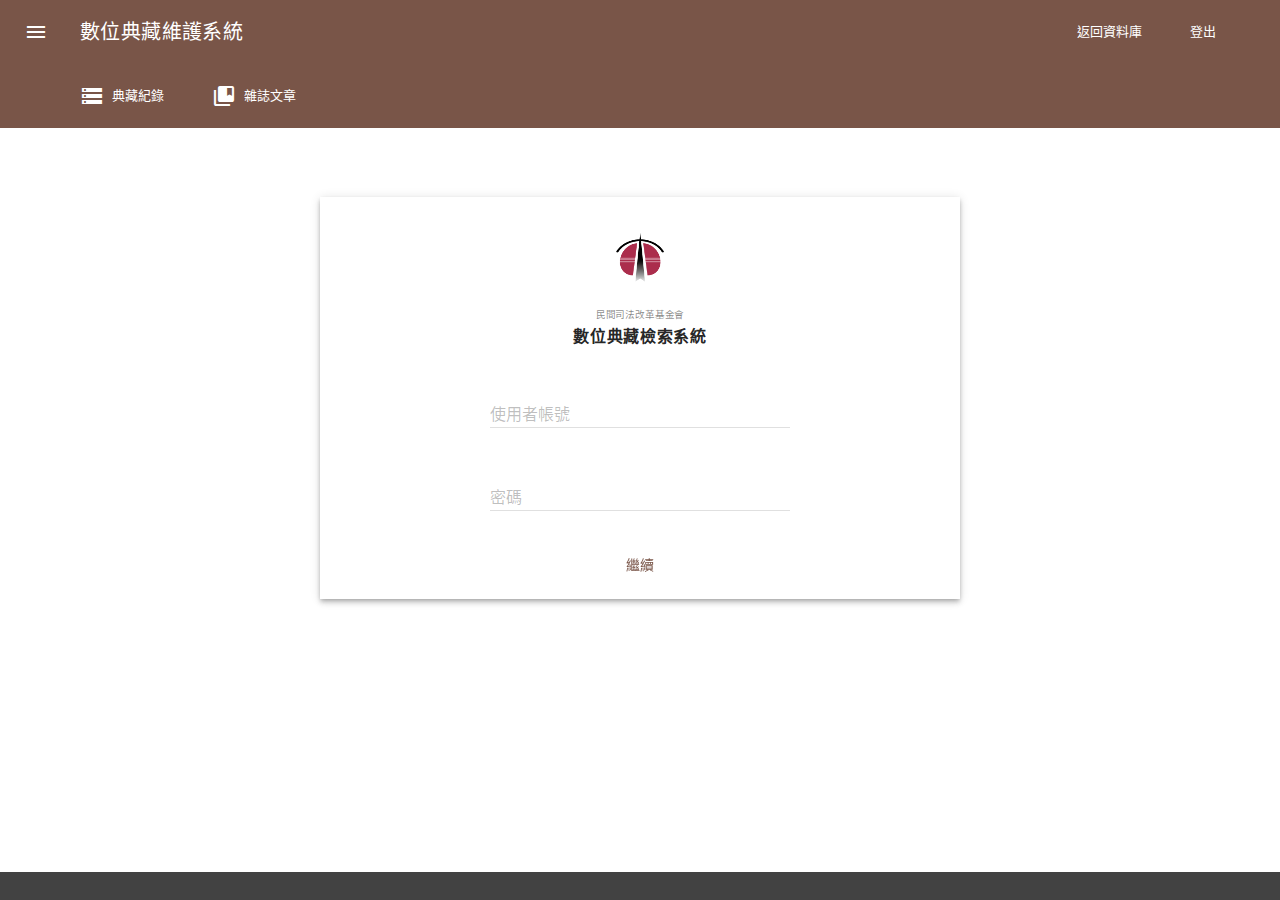
==== admin.html @ 9aaf48cf "Implement admin layout header" ====
<!DOCTYPE html>
<html lang="zh-TW">
<head>
    <meta charset="utf-8">
    <meta http-equiv="X-UA-Compatible" content="IE=edge">
    <meta name="description" content="收錄民間司法改革基金會歷年聲明文件、剪報、會務資訊、以及其他數位內容。">
    <meta name="viewport" content="width=device-width, initial-scale=1">
    <title>數位典藏檢索系統 – 民間司法改革基金會</title>

    <!-- Add to homescreen for Chrome on Android -->
    <meta name="mobile-web-app-capable" content="yes">
    <link rel="icon" sizes="192x192" href="assets/app-icon.png">

    <!-- Add to homescreen for Safari on iOS -->
    <meta name="apple-mobile-web-app-capable" content="yes">
    <meta name="apple-mobile-web-app-status-bar-style" content="black">
    <meta name="apple-mobile-web-app-title" content="JRF 數位典藏">
    <link rel="apple-touch-icon-precomposed" href="assets/app-icon.png">

    <!-- Tile icon for Win8 (144x144 + tile color) -->
    <meta name="msapplication-TileImage" content="assets/app-icon.png">
    <meta name="msapplication-TileColor" content="#795548">

    <link rel="stylesheet" href="assets/material.brown-pink.min.css">
    <link rel="stylesheet" href="https://fonts.googleapis.com/css?family=Roboto:regular,bold,thin,light,medium">
    <link rel="stylesheet" href="https://fonts.googleapis.com/icon?family=Material+Icons">
    <link rel="stylesheet" href="assets/styles.css">

    <link rel="shortcut icon" href="http://www.jrf.org.tw/newjrf/img/jrf.ico">
</head>
<body class="jrf-admin-body">
    <div class="mdl-layout mdl-js-layout mdl-layout--fixed-header jrf-admin-layout">
        <div class="mdl-layout__drawer main-drawer">
            <header class="main-header">
                <img class="avatar" alt="民間司法改革基金會" src="assets/app_icon.png">
                <h6><small>民間司法改革基金會</small><br>數位典藏檢索系統</h6>
            </header>
            <nav class="mdl-navigation main-navigation">
                <div class="mdl-layout-spacer"></div>
            </nav>
        </div>
        <header class="mdl-layout__header mdl-layout__header--waterfall">
            <div class="mdl-layout__header-row">
                <span class="mdl-layout-title">數位典藏維護系統</span>
                <div class="mdl-layout-spacer"></div>
                <nav class="mdl-navigation">
                    <a class="mdl-navigation__link" href="index.html">返回資料庫</a>
                    <a class="mdl-navigation__link" href="login.html">登出</a>
                </nav>
            </div>
            <div class="mdl-layout__header-row jrf-icon-row">
                <nav class="mdl-navigation">
                    <a class="mdl-navigation__link" href="admin.html"><i class="material-icons">storage</i>典藏紀錄</a>
                    <a class="mdl-navigation__link" href="admin.html"><i class="material-icons">collections_bookmark</i>雜誌文章</a>
                </nav>
                <div class="mdl-layout-spacer"></div>
            </div>
        </header>
        <main class="mdl-layout__content">
            <div class="stretch single page-content">
                <div class="jrf-login-item mdl-shadow--4dp">
                    <form action="#" class="mdl-grid">
                        <header class="mdl-cell mdl-cell--12-col main-header">
                            <img class="avatar" alt="民間司法改革基金會" src="assets/app_icon.png">
                            <h6><small>民間司法改革基金會</small><br>數位典藏檢索系統</h6>
                        </header>
                        <div class="mdl-cell mdl-cell--12-col">
                            <div class="mdl-textfield mdl-js-textfield mdl-textfield--floating-label">
                                <input class="mdl-textfield__input" type="text" id="username-field" name="username" />
                                <label class="mdl-textfield__label" for="username-field">使用者帳號</label>
                            </div>
                        </div>
                        <div class="mdl-cell mdl-cell--12-col">
                            <div class="mdl-textfield mdl-js-textfield mdl-textfield--floating-label">
                                <input class="mdl-textfield__input" type="password" id="password-field" name="password" />
                                <label class="mdl-textfield__label" for="password-field">密碼</label>
                            </div>
                        </div>
                        <div class="mdl-cell mdl-cell--12-col">
                            <button class="mdl-button mdl-js-button mdl-button--colored mdl-js-ripple-effect" type="submit">繼續</button>
                        </div>
                    </form>
                </div>
            </div>
            <footer class="mdl-mini-footer">
                <div class="mdl-mini-footer__left-section">
                    <div class="mdl-logo">財團法人民間司法改革基金會</div>
                </div>
            </footer>
        </main>
    </div>
    <script src="assets/material.min.js"></script>
</body>
</html>
---- assets/material.brown-pink.min.css ----
/**
 * material-design-lite - Material Design Components in CSS, JS and HTML
 * @version v1.0.0
 * @license Apache-2
 * @copyright 2015 Google, Inc.
 * @link https://github.com/google/material-design-lite
 */
@charset "UTF-8";html{color:rgba(0,0,0,.87)}::-moz-selection{background:#b3d4fc;text-shadow:none}::selection{background:#b3d4fc;text-shadow:none}hr{display:block;height:1px;border:0;border-top:1px solid #ccc;margin:1em 0;padding:0}audio,canvas,img,svg,video{vertical-align:middle}fieldset{border:0;margin:0;padding:0}textarea{resize:vertical}.browsehappy{margin:.2em 0;background:#ccc;color:#000;padding:.2em 0}.hidden{display:none!important;visibility:hidden}.visuallyhidden{border:0;clip:rect(0 0 0 0);height:1px;margin:-1px;overflow:hidden;padding:0;position:absolute;width:1px}.visuallyhidden.focusable:active,.visuallyhidden.focusable:focus{clip:auto;height:auto;margin:0;overflow:visible;position:static;width:auto}.invisible{visibility:hidden}.clearfix:before,.clearfix:after{content:" ";display:table}.clearfix:after{clear:both}@media print{*,*:before,*:after{background:transparent!important;color:#000!important;box-shadow:none!important;text-shadow:none!important}a,a:visited{text-decoration:underline}a[href]:after{content:" (" attr(href)")"}abbr[title]:after{content:" (" attr(title)")"}a[href^="#"]:after,a[href^="javascript:"]:after{content:""}pre,blockquote{border:1px solid #999;page-break-inside:avoid}thead{display:table-header-group}tr,img{page-break-inside:avoid}img{max-width:100%!important}p,h2,h3{orphans:3;widows:3}h2,h3{page-break-after:avoid}}a,.mdl-accordion,.mdl-button,.mdl-card,.mdl-checkbox,.mdl-dropdown-menu,.mdl-icon-toggle,.mdl-item,.mdl-radio,.mdl-slider,.mdl-switch,.mdl-tabs__tab{-webkit-tap-highlight-color:transparent;-webkit-tap-highlight-color:rgba(255,255,255,0)}html{width:100%;height:100%}body{width:100%;min-height:100%}main{display:block}*[hidden]{display:none!important}html,body{font-family:'Helvetica','Arial',sans-serif;font-size:14px;font-weight:400;line-height:20px}h1,h2,h3,h4,h5,h6,p{padding:0}h1 small,h2 small,h3 small,h4 small,h5 small,h6 small{font-family:'Roboto','Helvetica','Arial',sans-serif;font-weight:400;line-height:1.35;letter-spacing:-.02em;opacity:.54;font-size:.6em}h1{font-size:56px;line-height:1.35;letter-spacing:-.02em;margin:24px 0}h1,h2{font-family:'Roboto','Helvetica','Arial',sans-serif;font-weight:400}h2{font-size:45px;line-height:48px}h2,h3{margin:24px 0}h3{font-size:34px;line-height:40px}h3,h4{font-family:'Roboto','Helvetica','Arial',sans-serif;font-weight:400}h4{font-size:24px;line-height:32px;-moz-osx-font-smoothing:grayscale;margin:24px 0 16px}h5{font-size:20px;font-weight:500;line-height:1;letter-spacing:.02em}h5,h6{font-family:'Roboto','Helvetica','Arial',sans-serif;margin:24px 0 16px}h6{font-size:16px;letter-spacing:.04em}h6,p{font-weight:400;line-height:24px}p{font-size:14px;letter-spacing:0;margin:0 0 16px}a{color:rgb(255,64,129);font-weight:500}blockquote{font-family:'Roboto','Helvetica','Arial',sans-serif;position:relative;font-size:24px;font-weight:300;font-style:italic;line-height:1.35;letter-spacing:.08em}blockquote:before{position:absolute;left:-.5em;content:'“'}blockquote:after{content:'”';margin-left:-.05em}mark{background-color:#f4ff81}dt{font-weight:700}address{font-size:12px;line-height:1;font-style:normal}address,ul,ol{font-weight:400;letter-spacing:0}ul,ol{font-size:14px;line-height:24px}.mdl-typography--display-4,.mdl-typography--display-4-color-contrast{font-family:'Roboto','Helvetica','Arial',sans-serif;font-size:112px;font-weight:300;line-height:1;letter-spacing:-.04em}.mdl-typography--display-4-color-contrast{opacity:.54}.mdl-typography--display-3,.mdl-typography--display-3-color-contrast{font-family:'Roboto','Helvetica','Arial',sans-serif;font-size:56px;font-weight:400;line-height:1.35;letter-spacing:-.02em}.mdl-typography--display-3-color-contrast{opacity:.54}.mdl-typography--display-2,.mdl-typography--display-2-color-contrast{font-family:'Roboto','Helvetica','Arial',sans-serif;font-size:45px;font-weight:400;line-height:48px}.mdl-typography--display-2-color-contrast{opacity:.54}.mdl-typography--display-1,.mdl-typography--display-1-color-contrast{font-family:'Roboto','Helvetica','Arial',sans-serif;font-size:34px;font-weight:400;line-height:40px}.mdl-typography--display-1-color-contrast{opacity:.54}.mdl-typography--headline,.mdl-typography--headline-color-contrast{font-family:'Roboto','Helvetica','Arial',sans-serif;font-size:24px;font-weight:400;line-height:32px;-moz-osx-font-smoothing:grayscale}.mdl-typography--headline-color-contrast{opacity:.87}.mdl-typography--title,.mdl-typography--title-color-contrast{font-family:'Roboto','Helvetica','Arial',sans-serif;font-size:20px;font-weight:500;line-height:1;letter-spacing:.02em}.mdl-typography--title-color-contrast{opacity:.87}.mdl-typography--subhead,.mdl-typography--subhead-color-contrast{font-family:'Roboto','Helvetica','Arial',sans-serif;font-size:16px;font-weight:400;line-height:24px;letter-spacing:.04em}.mdl-typography--subhead-color-contrast{opacity:.87}.mdl-typography--body-2,.mdl-typography--body-2-color-contrast{font-size:14px;font-weight:700;line-height:24px;letter-spacing:0}.mdl-typography--body-2-color-contrast{opacity:.87}.mdl-typography--body-1,.mdl-typography--body-1-color-contrast{font-size:14px;font-weight:400;line-height:24px;letter-spacing:0}.mdl-typography--body-1-color-contrast{opacity:.87}.mdl-typography--body-2-force-preferred-font,.mdl-typography--body-2-force-preferred-font-color-contrast{font-family:'Roboto','Helvetica','Arial',sans-serif;font-size:14px;font-weight:500;line-height:24px;letter-spacing:0}.mdl-typography--body-2-force-preferred-font-color-contrast{opacity:.87}.mdl-typography--body-1-force-preferred-font,.mdl-typography--body-1-force-preferred-font-color-contrast{font-family:'Roboto','Helvetica','Arial',sans-serif;font-size:14px;font-weight:400;line-height:24px;letter-spacing:0}.mdl-typography--body-1-force-preferred-font-color-contrast{opacity:.87}.mdl-typography--caption,.mdl-typography--caption-force-preferred-font{font-size:12px;font-weight:400;line-height:1;letter-spacing:0}.mdl-typography--caption-force-preferred-font{font-family:'Roboto','Helvetica','Arial',sans-serif}.mdl-typography--caption-color-contrast,.mdl-typography--caption-force-preferred-font-color-contrast{font-size:12px;font-weight:400;line-height:1;letter-spacing:0;opacity:.54}.mdl-typography--caption-force-preferred-font-color-contrast,.mdl-typography--menu{font-family:'Roboto','Helvetica','Arial',sans-serif}.mdl-typography--menu{font-size:14px;font-weight:500;line-height:1;letter-spacing:0}.mdl-typography--menu-color-contrast{opacity:.87}.mdl-typography--menu-color-contrast,.mdl-typography--button,.mdl-typography--button-color-contrast{font-family:'Roboto','Helvetica','Arial',sans-serif;font-size:14px;font-weight:500;line-height:1;letter-spacing:0}.mdl-typography--button,.mdl-typography--button-color-contrast{text-transform:uppercase}.mdl-typography--button-color-contrast{opacity:.87}.mdl-typography--text-left{text-align:left}.mdl-typography--text-right{text-align:right}.mdl-typography--text-center{text-align:center}.mdl-typography--text-justify{text-align:justify}.mdl-typography--text-nowrap{white-space:nowrap}.mdl-typography--text-lowercase{text-transform:lowercase}.mdl-typography--text-uppercase{text-transform:uppercase}.mdl-typography--text-capitalize{text-transform:capitalize}.mdl-typography--font-thin{font-weight:200!important}.mdl-typography--font-light{font-weight:300!important}.mdl-typography--font-regular{font-weight:400!important}.mdl-typography--font-medium{font-weight:500!important}.mdl-typography--font-bold{font-weight:700!important}.mdl-typography--font-black{font-weight:900!important}.mdl-color-text--red{color:#f44336 !important}.mdl-color--red{background-color:#f44336 !important}.mdl-color-text--red-50{color:#ffebee !important}.mdl-color--red-50{background-color:#ffebee !important}.mdl-color-text--red-100{color:#ffcdd2 !important}.mdl-color--red-100{background-color:#ffcdd2 !important}.mdl-color-text--red-200{color:#ef9a9a !important}.mdl-color--red-200{background-color:#ef9a9a !important}.mdl-color-text--red-300{color:#e57373 !important}.mdl-color--red-300{background-color:#e57373 !important}.mdl-color-text--red-400{color:#ef5350 !important}.mdl-color--red-400{background-color:#ef5350 !important}.mdl-color-text--red-500{color:#f44336 !important}.mdl-color--red-500{background-color:#f44336 !important}.mdl-color-text--red-600{color:#e53935 !important}.mdl-color--red-600{background-color:#e53935 !important}.mdl-color-text--red-700{color:#d32f2f !important}.mdl-color--red-700{background-color:#d32f2f !important}.mdl-color-text--red-800{color:#c62828 !important}.mdl-color--red-800{background-color:#c62828 !important}.mdl-color-text--red-900{color:#b71c1c !important}.mdl-color--red-900{background-color:#b71c1c !important}.mdl-color-text--red-A100{color:#ff8a80 !important}.mdl-color--red-A100{background-color:#ff8a80 !important}.mdl-color-text--red-A200{color:#ff5252 !important}.mdl-color--red-A200{background-color:#ff5252 !important}.mdl-color-text--red-A400{color:#ff1744 !important}.mdl-color--red-A400{background-color:#ff1744 !important}.mdl-color-text--red-A700{color:#d50000 !important}.mdl-color--red-A700{background-color:#d50000 !important}.mdl-color-text--pink{color:#e91e63 !important}.mdl-color--pink{background-color:#e91e63 !important}.mdl-color-text--pink-50{color:#fce4ec !important}.mdl-color--pink-50{background-color:#fce4ec !important}.mdl-color-text--pink-100{color:#f8bbd0 !important}.mdl-color--pink-100{background-color:#f8bbd0 !important}.mdl-color-text--pink-200{color:#f48fb1 !important}.mdl-color--pink-200{background-color:#f48fb1 !important}.mdl-color-text--pink-300{color:#f06292 !important}.mdl-color--pink-300{background-color:#f06292 !important}.mdl-color-text--pink-400{color:#ec407a !important}.mdl-color--pink-400{background-color:#ec407a !important}.mdl-color-text--pink-500{color:#e91e63 !important}.mdl-color--pink-500{background-color:#e91e63 !important}.mdl-color-text--pink-600{color:#d81b60 !important}.mdl-color--pink-600{background-color:#d81b60 !important}.mdl-color-text--pink-700{color:#c2185b !important}.mdl-color--pink-700{background-color:#c2185b !important}.mdl-color-text--pink-800{color:#ad1457 !important}.mdl-color--pink-800{background-color:#ad1457 !important}.mdl-color-text--pink-900{color:#880e4f !important}.mdl-color--pink-900{background-color:#880e4f !important}.mdl-color-text--pink-A100{color:#ff80ab !important}.mdl-color--pink-A100{background-color:#ff80ab !important}.mdl-color-text--pink-A200{color:#ff4081 !important}.mdl-color--pink-A200{background-color:#ff4081 !important}.mdl-color-text--pink-A400{color:#f50057 !important}.mdl-color--pink-A400{background-color:#f50057 !important}.mdl-color-text--pink-A700{color:#c51162 !important}.mdl-color--pink-A700{background-color:#c51162 !important}.mdl-color-text--purple{color:#9c27b0 !important}.mdl-color--purple{background-color:#9c27b0 !important}.mdl-color-text--purple-50{color:#f3e5f5 !important}.mdl-color--purple-50{background-color:#f3e5f5 !important}.mdl-color-text--purple-100{color:#e1bee7 !important}.mdl-color--purple-100{background-color:#e1bee7 !important}.mdl-color-text--purple-200{color:#ce93d8 !important}.mdl-color--purple-200{background-color:#ce93d8 !important}.mdl-color-text--purple-300{color:#ba68c8 !important}.mdl-color--purple-300{background-color:#ba68c8 !important}.mdl-color-text--purple-400{color:#ab47bc !important}.mdl-color--purple-400{background-color:#ab47bc !important}.mdl-color-text--purple-500{color:#9c27b0 !important}.mdl-color--purple-500{background-color:#9c27b0 !important}.mdl-color-text--purple-600{color:#8e24aa !important}.mdl-color--purple-600{background-color:#8e24aa !important}.mdl-color-text--purple-700{color:#7b1fa2 !important}.mdl-color--purple-700{background-color:#7b1fa2 !important}.mdl-color-text--purple-800{color:#6a1b9a !important}.mdl-color--purple-800{background-color:#6a1b9a !important}.mdl-color-text--purple-900{color:#4a148c !important}.mdl-color--purple-900{background-color:#4a148c !important}.mdl-color-text--purple-A100{color:#ea80fc !important}.mdl-color--purple-A100{background-color:#ea80fc !important}.mdl-color-text--purple-A200{color:#e040fb !important}.mdl-color--purple-A200{background-color:#e040fb !important}.mdl-color-text--purple-A400{color:#d500f9 !important}.mdl-color--purple-A400{background-color:#d500f9 !important}.mdl-color-text--purple-A700{color:#a0f !important}.mdl-color--purple-A700{background-color:#a0f !important}.mdl-color-text--deep-purple{color:#673ab7 !important}.mdl-color--deep-purple{background-color:#673ab7 !important}.mdl-color-text--deep-purple-50{color:#ede7f6 !important}.mdl-color--deep-purple-50{background-color:#ede7f6 !important}.mdl-color-text--deep-purple-100{color:#d1c4e9 !important}.mdl-color--deep-purple-100{background-color:#d1c4e9 !important}.mdl-color-text--deep-purple-200{color:#b39ddb !important}.mdl-color--deep-purple-200{background-color:#b39ddb !important}.mdl-color-text--deep-purple-300{color:#9575cd !important}.mdl-color--deep-purple-300{background-color:#9575cd !important}.mdl-color-text--deep-purple-400{color:#7e57c2 !important}.mdl-color--deep-purple-400{background-color:#7e57c2 !important}.mdl-color-text--deep-purple-500{color:#673ab7 !important}.mdl-color--deep-purple-500{background-color:#673ab7 !important}.mdl-color-text--deep-purple-600{color:#5e35b1 !important}.mdl-color--deep-purple-600{background-color:#5e35b1 !important}.mdl-color-text--deep-purple-700{color:#512da8 !important}.mdl-color--deep-purple-700{background-color:#512da8 !important}.mdl-color-text--deep-purple-800{color:#4527a0 !important}.mdl-color--deep-purple-800{background-color:#4527a0 !important}.mdl-color-text--deep-purple-900{color:#311b92 !important}.mdl-color--deep-purple-900{background-color:#311b92 !important}.mdl-color-text--deep-purple-A100{color:#b388ff !important}.mdl-color--deep-purple-A100{background-color:#b388ff !important}.mdl-color-text--deep-purple-A200{color:#7c4dff !important}.mdl-color--deep-purple-A200{background-color:#7c4dff !important}.mdl-color-text--deep-purple-A400{color:#651fff !important}.mdl-color--deep-purple-A400{background-color:#651fff !important}.mdl-color-text--deep-purple-A700{color:#6200ea !important}.mdl-color--deep-purple-A700{background-color:#6200ea !important}.mdl-color-text--indigo{color:#3f51b5 !important}.mdl-color--indigo{background-color:#3f51b5 !important}.mdl-color-text--indigo-50{color:#e8eaf6 !important}.mdl-color--indigo-50{background-color:#e8eaf6 !important}.mdl-color-text--indigo-100{color:#c5cae9 !important}.mdl-color--indigo-100{background-color:#c5cae9 !important}.mdl-color-text--indigo-200{color:#9fa8da !important}.mdl-color--indigo-200{background-color:#9fa8da !important}.mdl-color-text--indigo-300{color:#7986cb !important}.mdl-color--indigo-300{background-color:#7986cb !important}.mdl-color-text--indigo-400{color:#5c6bc0 !important}.mdl-color--indigo-400{background-color:#5c6bc0 !important}.mdl-color-text--indigo-500{color:#3f51b5 !important}.mdl-color--indigo-500{background-color:#3f51b5 !important}.mdl-color-text--indigo-600{color:#3949ab !important}.mdl-color--indigo-600{background-color:#3949ab !important}.mdl-color-text--indigo-700{color:#303f9f !important}.mdl-color--indigo-700{background-color:#303f9f !important}.mdl-color-text--indigo-800{color:#283593 !important}.mdl-color--indigo-800{background-color:#283593 !important}.mdl-color-text--indigo-900{color:#1a237e !important}.mdl-color--indigo-900{background-color:#1a237e !important}.mdl-color-text--indigo-A100{color:#8c9eff !important}.mdl-color--indigo-A100{background-color:#8c9eff !important}.mdl-color-text--indigo-A200{color:#536dfe !important}.mdl-color--indigo-A200{background-color:#536dfe !important}.mdl-color-text--indigo-A400{color:#3d5afe !important}.mdl-color--indigo-A400{background-color:#3d5afe !important}.mdl-color-text--indigo-A700{color:#304ffe !important}.mdl-color--indigo-A700{background-color:#304ffe !important}.mdl-color-text--blue{color:#2196f3 !important}.mdl-color--blue{background-color:#2196f3 !important}.mdl-color-text--blue-50{color:#e3f2fd !important}.mdl-color--blue-50{background-color:#e3f2fd !important}.mdl-color-text--blue-100{color:#bbdefb !important}.mdl-color--blue-100{background-color:#bbdefb !important}.mdl-color-text--blue-200{color:#90caf9 !important}.mdl-color--blue-200{background-color:#90caf9 !important}.mdl-color-text--blue-300{color:#64b5f6 !important}.mdl-color--blue-300{background-color:#64b5f6 !important}.mdl-color-text--blue-400{color:#42a5f5 !important}.mdl-color--blue-400{background-color:#42a5f5 !important}.mdl-color-text--blue-500{color:#2196f3 !important}.mdl-color--blue-500{background-color:#2196f3 !important}.mdl-color-text--blue-600{color:#1e88e5 !important}.mdl-color--blue-600{background-color:#1e88e5 !important}.mdl-color-text--blue-700{color:#1976d2 !important}.mdl-color--blue-700{background-color:#1976d2 !important}.mdl-color-text--blue-800{color:#1565c0 !important}.mdl-color--blue-800{background-color:#1565c0 !important}.mdl-color-text--blue-900{color:#0d47a1 !important}.mdl-color--blue-900{background-color:#0d47a1 !important}.mdl-color-text--blue-A100{color:#82b1ff !important}.mdl-color--blue-A100{background-color:#82b1ff !important}.mdl-color-text--blue-A200{color:#448aff !important}.mdl-color--blue-A200{background-color:#448aff !important}.mdl-color-text--blue-A400{color:#2979ff !important}.mdl-color--blue-A400{background-color:#2979ff !important}.mdl-color-text--blue-A700{color:#2962ff !important}.mdl-color--blue-A700{background-color:#2962ff !important}.mdl-color-text--light-blue{color:#03a9f4 !important}.mdl-color--light-blue{background-color:#03a9f4 !important}.mdl-color-text--light-blue-50{color:#e1f5fe !important}.mdl-color--light-blue-50{background-color:#e1f5fe !important}.mdl-color-text--light-blue-100{color:#b3e5fc !important}.mdl-color--light-blue-100{background-color:#b3e5fc !important}.mdl-color-text--light-blue-200{color:#81d4fa !important}.mdl-color--light-blue-200{background-color:#81d4fa !important}.mdl-color-text--light-blue-300{color:#4fc3f7 !important}.mdl-color--light-blue-300{background-color:#4fc3f7 !important}.mdl-color-text--light-blue-400{color:#29b6f6 !important}.mdl-color--light-blue-400{background-color:#29b6f6 !important}.mdl-color-text--light-blue-500{color:#03a9f4 !important}.mdl-color--light-blue-500{background-color:#03a9f4 !important}.mdl-color-text--light-blue-600{color:#039be5 !important}.mdl-color--light-blue-600{background-color:#039be5 !important}.mdl-color-text--light-blue-700{color:#0288d1 !important}.mdl-color--light-blue-700{background-color:#0288d1 !important}.mdl-color-text--light-blue-800{color:#0277bd !important}.mdl-color--light-blue-800{background-color:#0277bd !important}.mdl-color-text--light-blue-900{color:#01579b !important}.mdl-color--light-blue-900{background-color:#01579b !important}.mdl-color-text--light-blue-A100{color:#80d8ff !important}.mdl-color--light-blue-A100{background-color:#80d8ff !important}.mdl-color-text--light-blue-A200{color:#40c4ff !important}.mdl-color--light-blue-A200{background-color:#40c4ff !important}.mdl-color-text--light-blue-A400{color:#00b0ff !important}.mdl-color--light-blue-A400{background-color:#00b0ff !important}.mdl-color-text--light-blue-A700{color:#0091ea !important}.mdl-color--light-blue-A700{background-color:#0091ea !important}.mdl-color-text--cyan{color:#00bcd4 !important}.mdl-color--cyan{background-color:#00bcd4 !important}.mdl-color-text--cyan-50{color:#e0f7fa !important}.mdl-color--cyan-50{background-color:#e0f7fa !important}.mdl-color-text--cyan-100{color:#b2ebf2 !important}.mdl-color--cyan-100{background-color:#b2ebf2 !important}.mdl-color-text--cyan-200{color:#80deea !important}.mdl-color--cyan-200{background-color:#80deea !important}.mdl-color-text--cyan-300{color:#4dd0e1 !important}.mdl-color--cyan-300{background-color:#4dd0e1 !important}.mdl-color-text--cyan-400{color:#26c6da !important}.mdl-color--cyan-400{background-color:#26c6da !important}.mdl-color-text--cyan-500{color:#00bcd4 !important}.mdl-color--cyan-500{background-color:#00bcd4 !important}.mdl-color-text--cyan-600{color:#00acc1 !important}.mdl-color--cyan-600{background-color:#00acc1 !important}.mdl-color-text--cyan-700{color:#0097a7 !important}.mdl-color--cyan-700{background-color:#0097a7 !important}.mdl-color-text--cyan-800{color:#00838f !important}.mdl-color--cyan-800{background-color:#00838f !important}.mdl-color-text--cyan-900{color:#006064 !important}.mdl-color--cyan-900{background-color:#006064 !important}.mdl-color-text--cyan-A100{color:#84ffff !important}.mdl-color--cyan-A100{background-color:#84ffff !important}.mdl-color-text--cyan-A200{color:#18ffff !important}.mdl-color--cyan-A200{background-color:#18ffff !important}.mdl-color-text--cyan-A400{color:#00e5ff !important}.mdl-color--cyan-A400{background-color:#00e5ff !important}.mdl-color-text--cyan-A700{color:#00b8d4 !important}.mdl-color--cyan-A700{background-color:#00b8d4 !important}.mdl-color-text--teal{color:#009688 !important}.mdl-color--teal{background-color:#009688 !important}.mdl-color-text--teal-50{color:#e0f2f1 !important}.mdl-color--teal-50{background-color:#e0f2f1 !important}.mdl-color-text--teal-100{color:#b2dfdb !important}.mdl-color--teal-100{background-color:#b2dfdb !important}.mdl-color-text--teal-200{color:#80cbc4 !important}.mdl-color--teal-200{background-color:#80cbc4 !important}.mdl-color-text--teal-300{color:#4db6ac !important}.mdl-color--teal-300{background-color:#4db6ac !important}.mdl-color-text--teal-400{color:#26a69a !important}.mdl-color--teal-400{background-color:#26a69a !important}.mdl-color-text--teal-500{color:#009688 !important}.mdl-color--teal-500{background-color:#009688 !important}.mdl-color-text--teal-600{color:#00897b !important}.mdl-color--teal-600{background-color:#00897b !important}.mdl-color-text--teal-700{color:#00796b !important}.mdl-color--teal-700{background-color:#00796b !important}.mdl-color-text--teal-800{color:#00695c !important}.mdl-color--teal-800{background-color:#00695c !important}.mdl-color-text--teal-900{color:#004d40 !important}.mdl-color--teal-900{background-color:#004d40 !important}.mdl-color-text--teal-A100{color:#a7ffeb !important}.mdl-color--teal-A100{background-color:#a7ffeb !important}.mdl-color-text--teal-A200{color:#64ffda !important}.mdl-color--teal-A200{background-color:#64ffda !important}.mdl-color-text--teal-A400{color:#1de9b6 !important}.mdl-color--teal-A400{background-color:#1de9b6 !important}.mdl-color-text--teal-A700{color:#00bfa5 !important}.mdl-color--teal-A700{background-color:#00bfa5 !important}.mdl-color-text--green{color:#4caf50 !important}.mdl-color--green{background-color:#4caf50 !important}.mdl-color-text--green-50{color:#e8f5e9 !important}.mdl-color--green-50{background-color:#e8f5e9 !important}.mdl-color-text--green-100{color:#c8e6c9 !important}.mdl-color--green-100{background-color:#c8e6c9 !important}.mdl-color-text--green-200{color:#a5d6a7 !important}.mdl-color--green-200{background-color:#a5d6a7 !important}.mdl-color-text--green-300{color:#81c784 !important}.mdl-color--green-300{background-color:#81c784 !important}.mdl-color-text--green-400{color:#66bb6a !important}.mdl-color--green-400{background-color:#66bb6a !important}.mdl-color-text--green-500{color:#4caf50 !important}.mdl-color--green-500{background-color:#4caf50 !important}.mdl-color-text--green-600{color:#43a047 !important}.mdl-color--green-600{background-color:#43a047 !important}.mdl-color-text--green-700{color:#388e3c !important}.mdl-color--green-700{background-color:#388e3c !important}.mdl-color-text--green-800{color:#2e7d32 !important}.mdl-color--green-800{background-color:#2e7d32 !important}.mdl-color-text--green-900{color:#1b5e20 !important}.mdl-color--green-900{background-color:#1b5e20 !important}.mdl-color-text--green-A100{color:#b9f6ca !important}.mdl-color--green-A100{background-color:#b9f6ca !important}.mdl-color-text--green-A200{color:#69f0ae !important}.mdl-color--green-A200{background-color:#69f0ae !important}.mdl-color-text--green-A400{color:#00e676 !important}.mdl-color--green-A400{background-color:#00e676 !important}.mdl-color-text--green-A700{color:#00c853 !important}.mdl-color--green-A700{background-color:#00c853 !important}.mdl-color-text--light-green{color:#8bc34a !important}.mdl-color--light-green{background-color:#8bc34a !important}.mdl-color-text--light-green-50{color:#f1f8e9 !important}.mdl-color--light-green-50{background-color:#f1f8e9 !important}.mdl-color-text--light-green-100{color:#dcedc8 !important}.mdl-color--light-green-100{background-color:#dcedc8 !important}.mdl-color-text--light-green-200{color:#c5e1a5 !important}.mdl-color--light-green-200{background-color:#c5e1a5 !important}.mdl-color-text--light-green-300{color:#aed581 !important}.mdl-color--light-green-300{background-color:#aed581 !important}.mdl-color-text--light-green-400{color:#9ccc65 !important}.mdl-color--light-green-400{background-color:#9ccc65 !important}.mdl-color-text--light-green-500{color:#8bc34a !important}.mdl-color--light-green-500{background-color:#8bc34a !important}.mdl-color-text--light-green-600{color:#7cb342 !important}.mdl-color--light-green-600{background-color:#7cb342 !important}.mdl-color-text--light-green-700{color:#689f38 !important}.mdl-color--light-green-700{background-color:#689f38 !important}.mdl-color-text--light-green-800{color:#558b2f !important}.mdl-color--light-green-800{background-color:#558b2f !important}.mdl-color-text--light-green-900{color:#33691e !important}.mdl-color--light-green-900{background-color:#33691e !important}.mdl-color-text--light-green-A100{color:#ccff90 !important}.mdl-color--light-green-A100{background-color:#ccff90 !important}.mdl-color-text--light-green-A200{color:#b2ff59 !important}.mdl-color--light-green-A200{background-color:#b2ff59 !important}.mdl-color-text--light-green-A400{color:#76ff03 !important}.mdl-color--light-green-A400{background-color:#76ff03 !important}.mdl-color-text--light-green-A700{color:#64dd17 !important}.mdl-color--light-green-A700{background-color:#64dd17 !important}.mdl-color-text--lime{color:#cddc39 !important}.mdl-color--lime{background-color:#cddc39 !important}.mdl-color-text--lime-50{color:#f9fbe7 !important}.mdl-color--lime-50{background-color:#f9fbe7 !important}.mdl-color-text--lime-100{color:#f0f4c3 !important}.mdl-color--lime-100{background-color:#f0f4c3 !important}.mdl-color-text--lime-200{color:#e6ee9c !important}.mdl-color--lime-200{background-color:#e6ee9c !important}.mdl-color-text--lime-300{color:#dce775 !important}.mdl-color--lime-300{background-color:#dce775 !important}.mdl-color-text--lime-400{color:#d4e157 !important}.mdl-color--lime-400{background-color:#d4e157 !important}.mdl-color-text--lime-500{color:#cddc39 !important}.mdl-color--lime-500{background-color:#cddc39 !important}.mdl-color-text--lime-600{color:#c0ca33 !important}.mdl-color--lime-600{background-color:#c0ca33 !important}.mdl-color-text--lime-700{color:#afb42b !important}.mdl-color--lime-700{background-color:#afb42b !important}.mdl-color-text--lime-800{color:#9e9d24 !important}.mdl-color--lime-800{background-color:#9e9d24 !important}.mdl-color-text--lime-900{color:#827717 !important}.mdl-color--lime-900{background-color:#827717 !important}.mdl-color-text--lime-A100{color:#f4ff81 !important}.mdl-color--lime-A100{background-color:#f4ff81 !important}.mdl-color-text--lime-A200{color:#eeff41 !important}.mdl-color--lime-A200{background-color:#eeff41 !important}.mdl-color-text--lime-A400{color:#c6ff00 !important}.mdl-color--lime-A400{background-color:#c6ff00 !important}.mdl-color-text--lime-A700{color:#aeea00 !important}.mdl-color--lime-A700{background-color:#aeea00 !important}.mdl-color-text--yellow{color:#ffeb3b !important}.mdl-color--yellow{background-color:#ffeb3b !important}.mdl-color-text--yellow-50{color:#fffde7 !important}.mdl-color--yellow-50{background-color:#fffde7 !important}.mdl-color-text--yellow-100{color:#fff9c4 !important}.mdl-color--yellow-100{background-color:#fff9c4 !important}.mdl-color-text--yellow-200{color:#fff59d !important}.mdl-color--yellow-200{background-color:#fff59d !important}.mdl-color-text--yellow-300{color:#fff176 !important}.mdl-color--yellow-300{background-color:#fff176 !important}.mdl-color-text--yellow-400{color:#ffee58 !important}.mdl-color--yellow-400{background-color:#ffee58 !important}.mdl-color-text--yellow-500{color:#ffeb3b !important}.mdl-color--yellow-500{background-color:#ffeb3b !important}.mdl-color-text--yellow-600{color:#fdd835 !important}.mdl-color--yellow-600{background-color:#fdd835 !important}.mdl-color-text--yellow-700{color:#fbc02d !important}.mdl-color--yellow-700{background-color:#fbc02d !important}.mdl-color-text--yellow-800{color:#f9a825 !important}.mdl-color--yellow-800{background-color:#f9a825 !important}.mdl-color-text--yellow-900{color:#f57f17 !important}.mdl-color--yellow-900{background-color:#f57f17 !important}.mdl-color-text--yellow-A100{color:#ffff8d !important}.mdl-color--yellow-A100{background-color:#ffff8d !important}.mdl-color-text--yellow-A200{color:#ff0 !important}.mdl-color--yellow-A200{background-color:#ff0 !important}.mdl-color-text--yellow-A400{color:#ffea00 !important}.mdl-color--yellow-A400{background-color:#ffea00 !important}.mdl-color-text--yellow-A700{color:#ffd600 !important}.mdl-color--yellow-A700{background-color:#ffd600 !important}.mdl-color-text--amber{color:#ffc107 !important}.mdl-color--amber{background-color:#ffc107 !important}.mdl-color-text--amber-50{color:#fff8e1 !important}.mdl-color--amber-50{background-color:#fff8e1 !important}.mdl-color-text--amber-100{color:#ffecb3 !important}.mdl-color--amber-100{background-color:#ffecb3 !important}.mdl-color-text--amber-200{color:#ffe082 !important}.mdl-color--amber-200{background-color:#ffe082 !important}.mdl-color-text--amber-300{color:#ffd54f !important}.mdl-color--amber-300{background-color:#ffd54f !important}.mdl-color-text--amber-400{color:#ffca28 !important}.mdl-color--amber-400{background-color:#ffca28 !important}.mdl-color-text--amber-500{color:#ffc107 !important}.mdl-color--amber-500{background-color:#ffc107 !important}.mdl-color-text--amber-600{color:#ffb300 !important}.mdl-color--amber-600{background-color:#ffb300 !important}.mdl-color-text--amber-700{color:#ffa000 !important}.mdl-color--amber-700{background-color:#ffa000 !important}.mdl-color-text--amber-800{color:#ff8f00 !important}.mdl-color--amber-800{background-color:#ff8f00 !important}.mdl-color-text--amber-900{color:#ff6f00 !important}.mdl-color--amber-900{background-color:#ff6f00 !important}.mdl-color-text--amber-A100{color:#ffe57f !important}.mdl-color--amber-A100{background-color:#ffe57f !important}.mdl-color-text--amber-A200{color:#ffd740 !important}.mdl-color--amber-A200{background-color:#ffd740 !important}.mdl-color-text--amber-A400{color:#ffc400 !important}.mdl-color--amber-A400{background-color:#ffc400 !important}.mdl-color-text--amber-A700{color:#ffab00 !important}.mdl-color--amber-A700{background-color:#ffab00 !important}.mdl-color-text--orange{color:#ff9800 !important}.mdl-color--orange{background-color:#ff9800 !important}.mdl-color-text--orange-50{color:#fff3e0 !important}.mdl-color--orange-50{background-color:#fff3e0 !important}.mdl-color-text--orange-100{color:#ffe0b2 !important}.mdl-color--orange-100{background-color:#ffe0b2 !important}.mdl-color-text--orange-200{color:#ffcc80 !important}.mdl-color--orange-200{background-color:#ffcc80 !important}.mdl-color-text--orange-300{color:#ffb74d !important}.mdl-color--orange-300{background-color:#ffb74d !important}.mdl-color-text--orange-400{color:#ffa726 !important}.mdl-color--orange-400{background-color:#ffa726 !important}.mdl-color-text--orange-500{color:#ff9800 !important}.mdl-color--orange-500{background-color:#ff9800 !important}.mdl-color-text--orange-600{color:#fb8c00 !important}.mdl-color--orange-600{background-color:#fb8c00 !important}.mdl-color-text--orange-700{color:#f57c00 !important}.mdl-color--orange-700{background-color:#f57c00 !important}.mdl-color-text--orange-800{color:#ef6c00 !important}.mdl-color--orange-800{background-color:#ef6c00 !important}.mdl-color-text--orange-900{color:#e65100 !important}.mdl-color--orange-900{background-color:#e65100 !important}.mdl-color-text--orange-A100{color:#ffd180 !important}.mdl-color--orange-A100{background-color:#ffd180 !important}.mdl-color-text--orange-A200{color:#ffab40 !important}.mdl-color--orange-A200{background-color:#ffab40 !important}.mdl-color-text--orange-A400{color:#ff9100 !important}.mdl-color--orange-A400{background-color:#ff9100 !important}.mdl-color-text--orange-A700{color:#ff6d00 !important}.mdl-color--orange-A700{background-color:#ff6d00 !important}.mdl-color-text--deep-orange{color:#ff5722 !important}.mdl-color--deep-orange{background-color:#ff5722 !important}.mdl-color-text--deep-orange-50{color:#fbe9e7 !important}.mdl-color--deep-orange-50{background-color:#fbe9e7 !important}.mdl-color-text--deep-orange-100{color:#ffccbc !important}.mdl-color--deep-orange-100{background-color:#ffccbc !important}.mdl-color-text--deep-orange-200{color:#ffab91 !important}.mdl-color--deep-orange-200{background-color:#ffab91 !important}.mdl-color-text--deep-orange-300{color:#ff8a65 !important}.mdl-color--deep-orange-300{background-color:#ff8a65 !important}.mdl-color-text--deep-orange-400{color:#ff7043 !important}.mdl-color--deep-orange-400{background-color:#ff7043 !important}.mdl-color-text--deep-orange-500{color:#ff5722 !important}.mdl-color--deep-orange-500{background-color:#ff5722 !important}.mdl-color-text--deep-orange-600{color:#f4511e !important}.mdl-color--deep-orange-600{background-color:#f4511e !important}.mdl-color-text--deep-orange-700{color:#e64a19 !important}.mdl-color--deep-orange-700{background-color:#e64a19 !important}.mdl-color-text--deep-orange-800{color:#d84315 !important}.mdl-color--deep-orange-800{background-color:#d84315 !important}.mdl-color-text--deep-orange-900{color:#bf360c !important}.mdl-color--deep-orange-900{background-color:#bf360c !important}.mdl-color-text--deep-orange-A100{color:#ff9e80 !important}.mdl-color--deep-orange-A100{background-color:#ff9e80 !important}.mdl-color-text--deep-orange-A200{color:#ff6e40 !important}.mdl-color--deep-orange-A200{background-color:#ff6e40 !important}.mdl-color-text--deep-orange-A400{color:#ff3d00 !important}.mdl-color--deep-orange-A400{background-color:#ff3d00 !important}.mdl-color-text--deep-orange-A700{color:#dd2c00 !important}.mdl-color--deep-orange-A700{background-color:#dd2c00 !important}.mdl-color-text--brown{color:#795548 !important}.mdl-color--brown{background-color:#795548 !important}.mdl-color-text--brown-50{color:#efebe9 !important}.mdl-color--brown-50{background-color:#efebe9 !important}.mdl-color-text--brown-100{color:#d7ccc8 !important}.mdl-color--brown-100{background-color:#d7ccc8 !important}.mdl-color-text--brown-200{color:#bcaaa4 !important}.mdl-color--brown-200{background-color:#bcaaa4 !important}.mdl-color-text--brown-300{color:#a1887f !important}.mdl-color--brown-300{background-color:#a1887f !important}.mdl-color-text--brown-400{color:#8d6e63 !important}.mdl-color--brown-400{background-color:#8d6e63 !important}.mdl-color-text--brown-500{color:#795548 !important}.mdl-color--brown-500{background-color:#795548 !important}.mdl-color-text--brown-600{color:#6d4c41 !important}.mdl-color--brown-600{background-color:#6d4c41 !important}.mdl-color-text--brown-700{color:#5d4037 !important}.mdl-color--brown-700{background-color:#5d4037 !important}.mdl-color-text--brown-800{color:#4e342e !important}.mdl-color--brown-800{background-color:#4e342e !important}.mdl-color-text--brown-900{color:#3e2723 !important}.mdl-color--brown-900{background-color:#3e2723 !important}.mdl-color-text--grey{color:#9e9e9e !important}.mdl-color--grey{background-color:#9e9e9e !important}.mdl-color-text--grey-50{color:#fafafa !important}.mdl-color--grey-50{background-color:#fafafa !important}.mdl-color-text--grey-100{color:#f5f5f5 !important}.mdl-color--grey-100{background-color:#f5f5f5 !important}.mdl-color-text--grey-200{color:#eee !important}.mdl-color--grey-200{background-color:#eee !important}.mdl-color-text--grey-300{color:#e0e0e0 !important}.mdl-color--grey-300{background-color:#e0e0e0 !important}.mdl-color-text--grey-400{color:#bdbdbd !important}.mdl-color--grey-400{background-color:#bdbdbd !important}.mdl-color-text--grey-500{color:#9e9e9e !important}.mdl-color--grey-500{background-color:#9e9e9e !important}.mdl-color-text--grey-600{color:#757575 !important}.mdl-color--grey-600{background-color:#757575 !important}.mdl-color-text--grey-700{color:#616161 !important}.mdl-color--grey-700{background-color:#616161 !important}.mdl-color-text--grey-800{color:#424242 !important}.mdl-color--grey-800{background-color:#424242 !important}.mdl-color-text--grey-900{color:#212121 !important}.mdl-color--grey-900{background-color:#212121 !important}.mdl-color-text--blue-grey{color:#607d8b !important}.mdl-color--blue-grey{background-color:#607d8b !important}.mdl-color-text--blue-grey-50{color:#eceff1 !important}.mdl-color--blue-grey-50{background-color:#eceff1 !important}.mdl-color-text--blue-grey-100{color:#cfd8dc !important}.mdl-color--blue-grey-100{background-color:#cfd8dc !important}.mdl-color-text--blue-grey-200{color:#b0bec5 !important}.mdl-color--blue-grey-200{background-color:#b0bec5 !important}.mdl-color-text--blue-grey-300{color:#90a4ae !important}.mdl-color--blue-grey-300{background-color:#90a4ae !important}.mdl-color-text--blue-grey-400{color:#78909c !important}.mdl-color--blue-grey-400{background-color:#78909c !important}.mdl-color-text--blue-grey-500{color:#607d8b !important}.mdl-color--blue-grey-500{background-color:#607d8b !important}.mdl-color-text--blue-grey-600{color:#546e7a !important}.mdl-color--blue-grey-600{background-color:#546e7a !important}.mdl-color-text--blue-grey-700{color:#455a64 !important}.mdl-color--blue-grey-700{background-color:#455a64 !important}.mdl-color-text--blue-grey-800{color:#37474f !important}.mdl-color--blue-grey-800{background-color:#37474f !important}.mdl-color-text--blue-grey-900{color:#263238 !important}.mdl-color--blue-grey-900{background-color:#263238 !important}.mdl-color--black{background-color:#000 !important}.mdl-color-text--black{color:#000 !important}.mdl-color--white{background-color:#fff !important}.mdl-color-text--white{color:#fff !important}.mdl-color--primary{background-color:rgb(121,85,72)!important}.mdl-color--primary-contrast{background-color:rgb(255,255,255)!important}.mdl-color--primary-dark{background-color:rgb(93,64,55)!important}.mdl-color--accent{background-color:rgb(255,64,129)!important}.mdl-color--accent-contrast{background-color:rgb(255,255,255)!important}.mdl-color-text--primary{color:rgb(121,85,72)!important}.mdl-color-text--primary-contrast{color:rgb(255,255,255)!important}.mdl-color-text--primary-dark{color:rgb(93,64,55)!important}.mdl-color-text--accent{color:rgb(255,64,129)!important}.mdl-color-text--accent-contrast{color:rgb(255,255,255)!important}.mdl-shadow--2dp{box-shadow:0 2px 2px 0 rgba(0,0,0,.14),0 3px 1px -2px rgba(0,0,0,.2),0 1px 5px 0 rgba(0,0,0,.12)}.mdl-shadow--3dp{box-shadow:0 3px 4px 0 rgba(0,0,0,.14),0 3px 3px -2px rgba(0,0,0,.2),0 1px 8px 0 rgba(0,0,0,.12)}.mdl-shadow--4dp{box-shadow:0 4px 5px 0 rgba(0,0,0,.14),0 1px 10px 0 rgba(0,0,0,.12),0 2px 4px -1px rgba(0,0,0,.2)}.mdl-shadow--6dp{box-shadow:0 6px 10px 0 rgba(0,0,0,.14),0 1px 18px 0 rgba(0,0,0,.12),0 3px 5px -1px rgba(0,0,0,.2)}.mdl-shadow--8dp{box-shadow:0 8px 10px 1px rgba(0,0,0,.14),0 3px 14px 2px rgba(0,0,0,.12),0 5px 5px -3px rgba(0,0,0,.2)}.mdl-shadow--16dp{box-shadow:0 16px 24px 2px rgba(0,0,0,.14),0 6px 30px 5px rgba(0,0,0,.12),0 8px 10px -5px rgba(0,0,0,.2)}.mdl-ripple{background:#000;border-radius:50%;height:50px;left:0;opacity:0;pointer-events:none;position:absolute;top:0;-webkit-transform:translate(-50%,-50%);-ms-transform:translate(-50%,-50%);transform:translate(-50%,-50%);width:50px;overflow:hidden}.mdl-ripple.is-animating{-webkit-transition:-webkit-transform .3s cubic-bezier(0,0,.2,1),width .3s cubic-bezier(0,0,.2,1),height .3s cubic-bezier(0,0,.2,1),opacity .6s cubic-bezier(0,0,.2,1);transition:transform .3s cubic-bezier(0,0,.2,1),width .3s cubic-bezier(0,0,.2,1),height .3s cubic-bezier(0,0,.2,1),opacity .6s cubic-bezier(0,0,.2,1)}.mdl-ripple.is-visible{opacity:.3}.mdl-animation--default,.mdl-animation--fast-out-slow-in{-webkit-transition-timing-function:cubic-bezier(.4,0,.2,1);transition-timing-function:cubic-bezier(.4,0,.2,1)}.mdl-animation--linear-out-slow-in{-webkit-transition-timing-function:cubic-bezier(0,0,.2,1);transition-timing-function:cubic-bezier(0,0,.2,1)}.mdl-animation--fast-out-linear-in{-webkit-transition-timing-function:cubic-bezier(.4,0,1,1);transition-timing-function:cubic-bezier(.4,0,1,1)}.mdl-badge{position:relative;white-space:nowrap;margin-right:24px}.mdl-badge:not([data-badge]){margin-right:auto}.mdl-badge[data-badge]:after{content:attr(data-badge);display:-webkit-box;display:-webkit-flex;display:-ms-flexbox;display:flex;-webkit-box-orient:horizontal;-webkit-box-direction:normal;-webkit-flex-direction:row;-ms-flex-direction:row;flex-direction:row;-webkit-flex-wrap:wrap;-ms-flex-wrap:wrap;flex-wrap:wrap;-webkit-box-pack:center;-webkit-justify-content:center;-ms-flex-pack:center;justify-content:center;-webkit-align-content:center;-ms-flex-line-pack:center;align-content:center;-webkit-box-align:center;-webkit-align-items:center;-ms-flex-align:center;align-items:center;position:absolute;top:-11px;right:-24px;font-family:'Roboto','Helvetica','Arial',sans-serif;font-weight:400;font-size:12px;width:22px;height:22px;border-radius:50%;background:rgb(255,64,129);color:#fff}.mdl-button .mdl-badge[data-badge]:after{top:-10px;right:-5px}.mdl-badge.mdl-badge--no-background[data-badge]:after{color:rgb(255,64,129);background:rgba(255,255,255,.2);box-shadow:0 0 1px gray}.mdl-button{background:0 0;border:none;border-radius:2px;color:#000;display:block;position:relative;height:36px;min-width:64px;padding:0 8px;display:inline-block;font-family:'Roboto','Helvetica','Arial',sans-serif;font-size:14px;font-weight:500;text-transform:uppercase;letter-spacing:0;overflow:hidden;will-change:box-shadow,transform;-webkit-transition:box-shadow .2s cubic-bezier(.4,0,1,1),background-color .2s cubic-bezier(.4,0,.2,1),color .2s cubic-bezier(.4,0,.2,1);transition:box-shadow .2s cubic-bezier(.4,0,1,1),background-color .2s cubic-bezier(.4,0,.2,1),color .2s cubic-bezier(.4,0,.2,1);outline:none;cursor:pointer;text-decoration:none;text-align:center;line-height:36px;vertical-align:middle}.mdl-button::-moz-focus-inner{border:0}.mdl-button:hover{background-color:rgba(158,158,158,.2)}.mdl-button:focus:not(:active){background-color:rgba(0,0,0,.12)}.mdl-button:active{background-color:rgba(158,158,158,.4)}.mdl-button[disabled][disabled]{color:rgba(0,0,0,.26);cursor:auto;background-color:transparent}.mdl-button.mdl-button--colored{color:rgb(121,85,72)}.mdl-button.mdl-button--colored:focus:not(:active){background-color:rgba(0,0,0,.12)}.mdl-button--raised{background:rgba(158,158,158,.2);box-shadow:0 2px 2px 0 rgba(0,0,0,.14),0 3px 1px -2px rgba(0,0,0,.2),0 1px 5px 0 rgba(0,0,0,.12)}.mdl-button--raised:active{box-shadow:0 4px 5px 0 rgba(0,0,0,.14),0 1px 10px 0 rgba(0,0,0,.12),0 2px 4px -1px rgba(0,0,0,.2);background-color:rgba(158,158,158,.4)}.mdl-button--raised:focus:not(:active){box-shadow:0 0 8px rgba(0,0,0,.18),0 8px 16px rgba(0,0,0,.36);background-color:rgba(158,158,158,.4)}.mdl-button--raised.mdl-button--colored{background:rgb(121,85,72);color:rgb(255,255,255)}.mdl-button--raised.mdl-button--colored:hover{background-color:rgb(121,85,72)}.mdl-button--raised.mdl-button--colored:active{background-color:rgb(121,85,72)}.mdl-button--raised.mdl-button--colored:focus:not(:active){background-color:rgb(121,85,72)}.mdl-button--raised.mdl-button--colored .mdl-ripple{background:rgb(255,255,255)}.mdl-button--raised[disabled][disabled]{background-color:rgba(0,0,0,.12);color:rgba(0,0,0,.26);box-shadow:0 2px 2px 0 rgba(0,0,0,.14),0 3px 1px -2px rgba(0,0,0,.2),0 1px 5px 0 rgba(0,0,0,.12)}.mdl-button--fab{border-radius:50%;font-size:24px;height:56px;margin:auto;min-width:56px;width:56px;padding:0;overflow:hidden;background:rgba(158,158,158,.2);box-shadow:0 1px 1.5px 0 rgba(0,0,0,.12),0 1px 1px 0 rgba(0,0,0,.24);position:relative;line-height:normal}.mdl-button--fab .material-icons{position:absolute;top:50%;left:50%;-webkit-transform:translate(-12px,-12px);-ms-transform:translate(-12px,-12px);transform:translate(-12px,-12px);line-height:24px;width:24px}.mdl-button--fab.mdl-button--mini-fab{height:40px;min-width:40px;width:40px}.mdl-button--fab .mdl-button__ripple-container{border-radius:50%;-webkit-mask-image:-webkit-radial-gradient(circle,#fff,#000)}.mdl-button--fab:active{box-shadow:0 4px 5px 0 rgba(0,0,0,.14),0 1px 10px 0 rgba(0,0,0,.12),0 2px 4px -1px rgba(0,0,0,.2);background-color:rgba(158,158,158,.4)}.mdl-button--fab:focus:not(:active){box-shadow:0 0 8px rgba(0,0,0,.18),0 8px 16px rgba(0,0,0,.36);background-color:rgba(158,158,158,.4)}.mdl-button--fab.mdl-button--colored{background:rgb(255,64,129);color:rgb(255,255,255)}.mdl-button--fab.mdl-button--colored:hover{background-color:rgb(255,64,129)}.mdl-button--fab.mdl-button--colored:focus:not(:active){background-color:rgb(255,64,129)}.mdl-button--fab.mdl-button--colored:active{background-color:rgb(255,64,129)}.mdl-button--fab.mdl-button--colored .mdl-ripple{background:rgb(255,255,255)}.mdl-button--fab[disabled][disabled]{background-color:rgba(0,0,0,.12);color:rgba(0,0,0,.26);box-shadow:0 2px 2px 0 rgba(0,0,0,.14),0 3px 1px -2px rgba(0,0,0,.2),0 1px 5px 0 rgba(0,0,0,.12)}.mdl-button--icon{border-radius:50%;font-size:24px;height:32px;margin-left:0;margin-right:0;min-width:32px;width:32px;padding:0;overflow:hidden;color:inherit;line-height:normal}.mdl-button--icon .material-icons{position:absolute;top:50%;left:50%;-webkit-transform:translate(-12px,-12px);-ms-transform:translate(-12px,-12px);transform:translate(-12px,-12px);line-height:24px;width:24px}.mdl-button--icon.mdl-button--mini-icon{height:24px;min-width:24px;width:24px}.mdl-button--icon.mdl-button--mini-icon .material-icons{top:0;left:0}.mdl-button--icon .mdl-button__ripple-container{border-radius:50%;-webkit-mask-image:-webkit-radial-gradient(circle,#fff,#000)}.mdl-button__ripple-container{display:block;height:100%;left:0;position:absolute;top:0;width:100%;z-index:0;overflow:hidden}.mdl-button[disabled] .mdl-button__ripple-container .mdl-ripple{background-color:transparent}.mdl-button--primary.mdl-button--primary{color:rgb(121,85,72)}.mdl-button--primary.mdl-button--primary .mdl-ripple{background:rgb(255,255,255)}.mdl-button--primary.mdl-button--primary.mdl-button--raised,.mdl-button--primary.mdl-button--primary.mdl-button--fab{color:rgb(255,255,255);background-color:rgb(121,85,72)}.mdl-button--accent.mdl-button--accent{color:rgb(255,64,129)}.mdl-button--accent.mdl-button--accent .mdl-ripple{background:rgb(255,255,255)}.mdl-button--accent.mdl-button--accent.mdl-button--raised,.mdl-button--accent.mdl-button--accent.mdl-button--fab{color:rgb(255,255,255);background-color:rgb(255,64,129)}.mdl-card{display:-webkit-box;display:-webkit-flex;display:-ms-flexbox;display:flex;-webkit-box-orient:vertical;-webkit-box-direction:normal;-webkit-flex-direction:column;-ms-flex-direction:column;flex-direction:column;font-size:16px;min-height:200px;overflow:hidden;width:330px;z-index:1;position:relative;background:#fff;border-radius:2px;box-sizing:border-box}.mdl-card__media{background-color:rgb(255,64,129);background-repeat:repeat;background-position:50% 50%;background-size:cover;background-origin:padding-box;background-attachment:scroll;box-sizing:border-box}.mdl-card__title{-webkit-box-align:center;-webkit-align-items:center;-ms-flex-align:center;align-items:center;color:#000;display:block;display:-webkit-box;display:-webkit-flex;display:-ms-flexbox;display:flex;-webkit-box-pack:stretch;-webkit-justify-content:stretch;-ms-flex-pack:stretch;justify-content:stretch;line-height:normal;padding:16px;-webkit-perspective-origin:165px 56px;perspective-origin:165px 56px;-webkit-transform-origin:165px 56px;-ms-transform-origin:165px 56px;transform-origin:165px 56px;box-sizing:border-box}.mdl-card__title.mdl-card--border{border-bottom:1px solid rgba(0,0,0,.1)}.mdl-card__title-text{-webkit-align-self:flex-end;-ms-flex-item-align:end;align-self:flex-end;color:inherit;display:block;display:-webkit-box;display:-webkit-flex;display:-ms-flexbox;display:flex;font-size:24px;font-weight:300;line-height:normal;overflow:hidden;-webkit-transform-origin:149px 48px;-ms-transform-origin:149px 48px;transform-origin:149px 48px;margin:0}.mdl-card__subtitle-text{font-size:14px;color:grey;margin:0}.mdl-card__supporting-text{color:rgba(0,0,0,.87);font-size:13px;line-height:18px;overflow:hidden;padding:16px;width:90%}.mdl-card__actions{font-size:16px;line-height:normal;width:100%;background-color:transparent;padding:8px;box-sizing:border-box}.mdl-card__actions.mdl-card--border{border-top:1px solid rgba(0,0,0,.1)}.mdl-card--expand{-webkit-box-flex:1;-webkit-flex-grow:1;-ms-flex-positive:1;flex-grow:1}.mdl-card__menu{position:absolute;right:16px;top:16px}.mdl-checkbox{position:relative;z-index:1;vertical-align:middle;display:inline-block;box-sizing:border-box;width:100%;height:24px;margin:0;padding:0}.mdl-checkbox.is-upgraded{padding-left:24px}.mdl-checkbox__input{line-height:24px}.mdl-checkbox.is-upgraded .mdl-checkbox__input{position:absolute;width:0;height:0;margin:0;padding:0;opacity:0;-ms-appearance:none;-moz-appearance:none;-webkit-appearance:none;appearance:none;border:none}.mdl-checkbox__box-outline{position:absolute;top:3px;left:0;display:inline-block;box-sizing:border-box;width:16px;height:16px;margin:0;cursor:pointer;overflow:hidden;border:2px solid rgba(0,0,0,.54);border-radius:2px;z-index:2}.mdl-checkbox.is-checked .mdl-checkbox__box-outline{border:2px solid rgb(121,85,72)}.mdl-checkbox.is-disabled .mdl-checkbox__box-outline{border:2px solid rgba(0,0,0,.26);cursor:auto}.mdl-checkbox__focus-helper{position:absolute;top:3px;left:0;display:inline-block;box-sizing:border-box;width:16px;height:16px;border-radius:50%;background-color:transparent}.mdl-checkbox.is-focused .mdl-checkbox__focus-helper{box-shadow:0 0 0 8px rgba(0,0,0,.1);background-color:rgba(0,0,0,.1)}.mdl-checkbox.is-focused.is-checked .mdl-checkbox__focus-helper{box-shadow:0 0 0 8px rgba(121,85,72,.26);background-color:rgba(121,85,72,.26)}.mdl-checkbox__tick-outline{position:absolute;top:0;left:0;height:100%;width:100%;-webkit-mask:url("[data-uri]");mask:url("[data-uri]");background:0 0;-webkit-transition-duration:.28s;transition-duration:.28s;-webkit-transition-timing-function:cubic-bezier(.4,0,.2,1);transition-timing-function:cubic-bezier(.4,0,.2,1);-webkit-transition-property:background;transition-property:background}.mdl-checkbox.is-checked .mdl-checkbox__tick-outline{background:rgb(121,85,72)url("[data-uri]")}.mdl-checkbox.is-checked.is-disabled .mdl-checkbox__tick-outline{background:rgba(0,0,0,.26)url("[data-uri]")}.mdl-checkbox__label{position:relative;cursor:pointer;font-size:16px;line-height:24px;margin:0}.mdl-checkbox.is-disabled .mdl-checkbox__label{color:rgba(0,0,0,.26);cursor:auto}.mdl-checkbox__ripple-container{position:absolute;z-index:2;top:-6px;left:-10px;box-sizing:border-box;width:36px;height:36px;border-radius:50%;cursor:pointer;overflow:hidden;-webkit-mask-image:-webkit-radial-gradient(circle,#fff,#000)}.mdl-checkbox__ripple-container .mdl-ripple{background:rgb(121,85,72)}.mdl-checkbox.is-disabled .mdl-checkbox__ripple-container{cursor:auto}.mdl-checkbox.is-disabled .mdl-checkbox__ripple-container .mdl-ripple{background:0 0}.mdl-data-table{position:relative;border:1px solid rgba(0,0,0,.12);border-collapse:collapse;white-space:nowrap;font-size:13px;background-color:#fff}.mdl-data-table thead{padding-bottom:3px}.mdl-data-table thead .mdl-data-table__select{margin-top:0}.mdl-data-table tbody tr{position:relative;height:48px;-webkit-transition-duration:.28s;transition-duration:.28s;-webkit-transition-timing-function:cubic-bezier(.4,0,.2,1);transition-timing-function:cubic-bezier(.4,0,.2,1);-webkit-transition-property:background-color;transition-property:background-color}.mdl-data-table tbody tr.is-selected{background-color:#e0e0e0}.mdl-data-table tbody tr:hover{background-color:#eee}.mdl-data-table td{text-align:right}.mdl-data-table th{padding:0 18px 0 18px;text-align:right}.mdl-data-table td:first-of-type,.mdl-data-table th:first-of-type{padding-left:24px}.mdl-data-table td:last-of-type,.mdl-data-table th:last-of-type{padding-right:24px}.mdl-data-table td{position:relative;vertical-align:top;height:48px;border-top:1px solid rgba(0,0,0,.12);border-bottom:1px solid rgba(0,0,0,.12);padding:12px 18px 0;box-sizing:border-box}.mdl-data-table td .mdl-data-table__select{vertical-align:top;position:absolute;left:24px}.mdl-data-table th{position:relative;vertical-align:bottom;text-overflow:ellipsis;font-weight:700;line-height:24px;letter-spacing:0;height:48px;font-size:12px;color:rgba(0,0,0,.54);padding-bottom:8px;box-sizing:border-box}.mdl-data-table th .mdl-data-table__select{position:relative}.mdl-data-table__select{width:16px}.mdl-data-table__cell--non-numeric.mdl-data-table__cell--non-numeric{text-align:left}.mdl-mega-footer{padding:16px 40px;color:#9e9e9e;background-color:#424242}.mdl-mega-footer--top-section:after,.mdl-mega-footer--middle-section:after,.mdl-mega-footer--bottom-section:after{content:'';display:block;clear:both}.mdl-mega-footer--left-section,.mdl-mega-footer--right-section{margin-bottom:16px}.mdl-mega-footer--right-section a{display:block;margin-bottom:16px;color:inherit;text-decoration:none}@media screen and (min-width:760px){.mdl-mega-footer--left-section{float:left}.mdl-mega-footer--right-section{float:right}.mdl-mega-footer--right-section a{display:inline-block;margin-left:16px;line-height:36px;vertical-align:middle}}.mdl-mega-footer--social-btn{width:36px;height:36px;padding:0;margin:0;background-color:#9e9e9e;border:none}.mdl-mega-footer--drop-down-section{display:block;position:relative}@media screen and (min-width:760px){.mdl-mega-footer--drop-down-section{width:33%}.mdl-mega-footer--drop-down-section:nth-child(1),.mdl-mega-footer--drop-down-section:nth-child(2){float:left}.mdl-mega-footer--drop-down-section:nth-child(3){float:right}.mdl-mega-footer--drop-down-section:nth-child(3):after{clear:right}.mdl-mega-footer--drop-down-section:nth-child(4){clear:right;float:right}.mdl-mega-footer--middle-section:after{content:'';display:block;clear:both}.mdl-mega-footer--bottom-section{padding-top:0}}@media screen and (min-width:1024px){.mdl-mega-footer--drop-down-section,.mdl-mega-footer--drop-down-section:nth-child(3),.mdl-mega-footer--drop-down-section:nth-child(4){width:24%;float:left}}.mdl-mega-footer--heading-checkbox{position:absolute;width:100%;height:55.8px;padding:32px;margin:-16px 0 0;cursor:pointer;z-index:1;opacity:0}.mdl-mega-footer--heading-checkbox~.mdl-mega-footer--heading:after{font-family:'Material Icons';content:'\E5CE'}.mdl-mega-footer--heading-checkbox:checked~ul{display:none}.mdl-mega-footer--heading-checkbox:checked~.mdl-mega-footer--heading:after{font-family:'Material Icons';content:'\E5CF'}.mdl-mega-footer--heading{position:relative;width:100%;padding-right:39.8px;margin-bottom:16px;box-sizing:border-box;font-size:14px;line-height:23.8px;font-weight:500;white-space:nowrap;text-overflow:ellipsis;overflow:hidden;color:#e0e0e0}.mdl-mega-footer--heading:after{content:'';position:absolute;top:0;right:0;display:block;width:23.8px;height:23.8px;background-size:cover}.mdl-mega-footer--link-list{list-style:none;padding:0;margin:0 0 32px}.mdl-mega-footer--link-list:after{clear:both;display:block;content:''}.mdl-mega-footer--link-list li{font-size:14px;font-weight:400;letter-spacing:0;line-height:20px}.mdl-mega-footer--link-list a{color:inherit;text-decoration:none;white-space:nowrap}@media screen and (min-width:760px){.mdl-mega-footer--heading-checkbox{display:none}.mdl-mega-footer--heading-checkbox~.mdl-mega-footer--heading:after{background-image:none}.mdl-mega-footer--heading-checkbox:checked~ul{display:block}.mdl-mega-footer--heading-checkbox:checked~.mdl-mega-footer--heading:after{content:''}}.mdl-mega-footer--bottom-section{padding-top:16px;margin-bottom:16px}.mdl-logo{margin-bottom:16px;color:#fff}.mdl-mega-footer--bottom-section .mdl-mega-footer--link-list li{float:left;margin-bottom:0;margin-right:16px}@media screen and (min-width:760px){.mdl-logo{float:left;margin-bottom:0;margin-right:16px}}.mdl-mini-footer{display:-webkit-box;display:-webkit-flex;display:-ms-flexbox;display:flex;-webkit-flex-flow:row wrap;-ms-flex-flow:row wrap;flex-flow:row wrap;-webkit-box-pack:justify;-webkit-justify-content:space-between;-ms-flex-pack:justify;justify-content:space-between;padding:32px 16px;color:#9e9e9e;background-color:#424242}.mdl-mini-footer:after{content:'';display:block}.mdl-mini-footer .mdl-logo{line-height:36px}.mdl-mini-footer--link-list{display:-webkit-box;display:-webkit-flex;display:-ms-flexbox;display:flex;-webkit-flex-flow:row nowrap;-ms-flex-flow:row nowrap;flex-flow:row nowrap;list-style:none;margin:0;padding:0}.mdl-mini-footer--link-list li{margin-bottom:0;margin-right:16px}@media screen and (min-width:760px){.mdl-mini-footer--link-list li{line-height:36px}}.mdl-mini-footer--link-list a{color:inherit;text-decoration:none;white-space:nowrap}.mdl-mini-footer--left-section{display:inline-block;-webkit-box-ordinal-group:1;-webkit-order:0;-ms-flex-order:0;order:0}.mdl-mini-footer--right-section{display:inline-block;-webkit-box-ordinal-group:2;-webkit-order:1;-ms-flex-order:1;order:1}.mdl-mini-footer--social-btn{width:36px;height:36px;padding:0;margin:0;background-color:#9e9e9e;border:none}.mdl-icon-toggle{position:relative;z-index:1;vertical-align:middle;display:inline-block;height:32px;margin:0;padding:0}.mdl-icon-toggle__input{line-height:32px}.mdl-icon-toggle.is-upgraded .mdl-icon-toggle__input{position:absolute;width:0;height:0;margin:0;padding:0;opacity:0;-ms-appearance:none;-moz-appearance:none;-webkit-appearance:none;appearance:none;border:none}.mdl-icon-toggle__label{display:inline-block;position:relative;cursor:pointer;height:32px;width:32px;min-width:32px;color:#616161;border-radius:50%;padding:0;margin-left:0;margin-right:0;text-align:center;background-color:transparent;will-change:background-color;-webkit-transition:background-color .2s cubic-bezier(.4,0,.2,1),color .2s cubic-bezier(.4,0,.2,1);transition:background-color .2s cubic-bezier(.4,0,.2,1),color .2s cubic-bezier(.4,0,.2,1)}.mdl-icon-toggle__label.material-icons{line-height:32px;font-size:24px}.mdl-icon-toggle.is-checked .mdl-icon-toggle__label{color:rgb(121,85,72)}.mdl-icon-toggle.is-disabled .mdl-icon-toggle__label{color:rgba(0,0,0,.26);cursor:auto;-webkit-transition:none;transition:none}.mdl-icon-toggle.is-focused .mdl-icon-toggle__label{background-color:rgba(0,0,0,.12)}.mdl-icon-toggle.is-focused.is-checked .mdl-icon-toggle__label{background-color:rgba(121,85,72,.26)}.mdl-icon-toggle__ripple-container{position:absolute;z-index:2;top:-2px;left:-2px;box-sizing:border-box;width:36px;height:36px;border-radius:50%;cursor:pointer;overflow:hidden;-webkit-mask-image:-webkit-radial-gradient(circle,#fff,#000)}.mdl-icon-toggle__ripple-container .mdl-ripple{background:#616161}.mdl-icon-toggle.is-disabled .mdl-icon-toggle__ripple-container{cursor:auto}.mdl-icon-toggle.is-disabled .mdl-icon-toggle__ripple-container .mdl-ripple{background:0 0}.mdl-menu__container{display:block;margin:0;padding:0;border:none;position:absolute;overflow:visible;height:0;width:0;z-index:-1}.mdl-menu__container.is-visible{z-index:999}.mdl-menu__outline{display:block;background:#fff;margin:0;padding:0;border:none;border-radius:2px;position:absolute;top:0;left:0;overflow:hidden;opacity:0;-webkit-transform:scale(0);-ms-transform:scale(0);transform:scale(0);-webkit-transform-origin:0 0;-ms-transform-origin:0 0;transform-origin:0 0;box-shadow:0 2px 2px 0 rgba(0,0,0,.14),0 3px 1px -2px rgba(0,0,0,.2),0 1px 5px 0 rgba(0,0,0,.12);will-change:transform;-webkit-transition:-webkit-transform .3s cubic-bezier(.4,0,.2,1),opacity .2s cubic-bezier(.4,0,.2,1);transition:transform .3s cubic-bezier(.4,0,.2,1),opacity .2s cubic-bezier(.4,0,.2,1);z-index:-1}.mdl-menu__container.is-visible .mdl-menu__outline{opacity:1;-webkit-transform:scale(1);-ms-transform:scale(1);transform:scale(1);z-index:999}.mdl-menu__outline.mdl-menu--bottom-right{-webkit-transform-origin:100% 0;-ms-transform-origin:100% 0;transform-origin:100% 0}.mdl-menu__outline.mdl-menu--top-left{-webkit-transform-origin:0 100%;-ms-transform-origin:0 100%;transform-origin:0 100%}.mdl-menu__outline.mdl-menu--top-right{-webkit-transform-origin:100% 100%;-ms-transform-origin:100% 100%;transform-origin:100% 100%}.mdl-menu{position:absolute;list-style:none;top:0;left:0;height:auto;width:auto;min-width:124px;padding:8px 0;margin:0;opacity:0;clip:rect(0 0 0 0);z-index:-1}.mdl-menu__container.is-visible .mdl-menu{opacity:1;z-index:999}.mdl-menu.is-animating{-webkit-transition:opacity .2s cubic-bezier(.4,0,.2,1),clip .3s cubic-bezier(.4,0,.2,1);transition:opacity .2s cubic-bezier(.4,0,.2,1),clip .3s cubic-bezier(.4,0,.2,1)}.mdl-menu.mdl-menu--bottom-right{left:auto;right:0}.mdl-menu.mdl-menu--top-left{top:auto;bottom:0}.mdl-menu.mdl-menu--top-right{top:auto;left:auto;bottom:0;right:0}.mdl-menu.mdl-menu--unaligned{top:auto;left:auto}.mdl-menu__item{display:block;border:none;color:rgba(0,0,0,.87);background-color:transparent;text-align:left;margin:0;padding:0 16px;outline-color:#bdbdbd;position:relative;overflow:hidden;font-size:14px;font-weight:400;letter-spacing:0;text-decoration:none;cursor:pointer;height:48px;width:100%;line-height:48px;white-space:nowrap;opacity:0;-webkit-transition:opacity .2s cubic-bezier(.4,0,.2,1);transition:opacity .2s cubic-bezier(.4,0,.2,1);-webkit-user-select:none;-moz-user-select:none;-ms-user-select:none;user-select:none}.mdl-menu__container.is-visible .mdl-menu__item{opacity:1}.mdl-menu__item::-moz-focus-inner{border:0}.mdl-menu__item[disabled]{color:#bdbdbd;background-color:transparent;cursor:auto}.mdl-menu__item[disabled]:hover{background-color:transparent}.mdl-menu__item[disabled]:focus{background-color:transparent}.mdl-menu__item[disabled] .mdl-ripple{background:0 0}.mdl-menu__item:hover{background-color:#eee}.mdl-menu__item:focus{outline:none;background-color:#eee}.mdl-menu__item:active{background-color:#e0e0e0}.mdl-menu__item--ripple-container{display:block;height:100%;left:0;position:absolute;top:0;width:100%;z-index:0;overflow:hidden}.mdl-progress{display:block;position:relative;height:4px;width:500px}.mdl-progress>.bar{display:block;position:absolute;top:0;bottom:0;width:0%;-webkit-transition:width .2s cubic-bezier(.4,0,.2,1);transition:width .2s cubic-bezier(.4,0,.2,1)}.mdl-progress>.progressbar{background-color:rgb(121,85,72);z-index:1;left:0}.mdl-progress>.bufferbar{background-image:-webkit-linear-gradient(left,rgba(255,255,255,.7),rgba(255,255,255,.7)),-webkit-linear-gradient(left,rgb(121,85,72),rgb(121,85,72));background-image:linear-gradient(to right,rgba(255,255,255,.7),rgba(255,255,255,.7)),linear-gradient(to right,rgb(121,85,72),rgb(121,85,72));z-index:0;left:0}.mdl-progress>.auxbar{right:0}@supports (-webkit-appearance:none){.mdl-progress:not(.mdl-progress__indeterminate):not(.mdl-progress__indeterminate)>.auxbar{background-image:-webkit-linear-gradient(left,rgba(255,255,255,.7),rgba(255,255,255,.7)),-webkit-linear-gradient(left,rgb(121,85,72),rgb(121,85,72));background-image:linear-gradient(to right,rgba(255,255,255,.7),rgba(255,255,255,.7)),linear-gradient(to right,rgb(121,85,72),rgb(121,85,72));-webkit-mask:url('[data-uri]');mask:url('[data-uri]')}}.mdl-progress:not(.mdl-progress__indeterminate)>.auxbar{background-image:-webkit-linear-gradient(left,rgba(255,255,255,.9),rgba(255,255,255,.9)),-webkit-linear-gradient(left,rgb(121,85,72),rgb(121,85,72));background-image:linear-gradient(to right,rgba(255,255,255,.9),rgba(255,255,255,.9)),linear-gradient(to right,rgb(121,85,72),rgb(121,85,72))}.mdl-progress.mdl-progress__indeterminate>.bar1{-webkit-animation-name:indeterminate1;animation-name:indeterminate1}.mdl-progress.mdl-progress__indeterminate>.bar1,.mdl-progress.mdl-progress__indeterminate>.bar3{background-color:rgb(121,85,72);-webkit-animation-duration:2s;animation-duration:2s;-webkit-animation-iteration-count:infinite;animation-iteration-count:infinite;-webkit-animation-timing-function:linear;animation-timing-function:linear}.mdl-progress.mdl-progress__indeterminate>.bar3{background-image:none;-webkit-animation-name:indeterminate2;animation-name:indeterminate2}@-webkit-keyframes indeterminate1{0%{left:0%;width:0%}50%{left:25%;width:75%}75%{left:100%;width:0%}}@keyframes indeterminate1{0%{left:0%;width:0%}50%{left:25%;width:75%}75%{left:100%;width:0%}}@-webkit-keyframes indeterminate2{0%,50%{left:0%;width:0%}75%{left:0%;width:25%}100%{left:100%;width:0%}}@keyframes indeterminate2{0%,50%{left:0%;width:0%}75%{left:0%;width:25%}100%{left:100%;width:0%}}.mdl-navigation{display:-webkit-box;display:-webkit-flex;display:-ms-flexbox;display:flex;-webkit-flex-wrap:nowrap;-ms-flex-wrap:nowrap;flex-wrap:nowrap;box-sizing:border-box}.mdl-navigation__link{color:#424242;text-decoration:none;font-weight:500;font-size:13px;margin:0}.mdl-layout{width:100%;height:100%;display:-webkit-box;display:-webkit-flex;display:-ms-flexbox;display:flex;-webkit-box-orient:vertical;-webkit-box-direction:normal;-webkit-flex-direction:column;-ms-flex-direction:column;flex-direction:column;overflow-y:auto;overflow-x:hidden;position:relative}.mdl-layout.is-small-screen .mdl-layout--large-screen-only{display:none}.mdl-layout:not(.is-small-screen) .mdl-layout--small-screen-only{display:none}.mdl-layout__container{position:absolute;width:100%;height:100%}.mdl-layout-title{display:block;position:relative;font-family:'Roboto','Helvetica','Arial',sans-serif;font-size:20px;line-height:1;letter-spacing:.02em;font-weight:400;box-sizing:border-box}.mdl-layout-spacer{-webkit-box-flex:1;-webkit-flex-grow:1;-ms-flex-positive:1;flex-grow:1}.mdl-layout__drawer{display:-webkit-box;display:-webkit-flex;display:-ms-flexbox;display:flex;-webkit-box-orient:vertical;-webkit-box-direction:normal;-webkit-flex-direction:column;-ms-flex-direction:column;flex-direction:column;-webkit-flex-wrap:nowrap;-ms-flex-wrap:nowrap;flex-wrap:nowrap;width:240px;height:100%;max-height:100%;position:absolute;top:0;left:0;box-shadow:0 2px 2px 0 rgba(0,0,0,.14),0 3px 1px -2px rgba(0,0,0,.2),0 1px 5px 0 rgba(0,0,0,.12);box-sizing:border-box;border-right:1px solid #e0e0e0;background:#fafafa;-webkit-transform:translateX(-250px);-ms-transform:translateX(-250px);transform:translateX(-250px);-webkit-transform-style:preserve-3d;transform-style:preserve-3d;will-change:transform;-webkit-transition-duration:.2s;transition-duration:.2s;-webkit-transition-timing-function:cubic-bezier(.4,0,.2,1);transition-timing-function:cubic-bezier(.4,0,.2,1);-webkit-transition-property:-webkit-transform;transition-property:transform;color:#424242;overflow:visible;overflow-y:auto;z-index:5}.mdl-layout__drawer.is-visible{-webkit-transform:translateX(0);-ms-transform:translateX(0);transform:translateX(0)}.mdl-layout__drawer>*{-webkit-flex-shrink:0;-ms-flex-negative:0;flex-shrink:0}.mdl-layout__drawer>.mdl-layout-title{line-height:64px;padding-left:40px}@media screen and (max-width:850px){.mdl-layout__drawer>.mdl-layout-title{line-height:56px;padding-left:16px}}.mdl-layout__drawer .mdl-navigation{-webkit-box-orient:vertical;-webkit-box-direction:normal;-webkit-flex-direction:column;-ms-flex-direction:column;flex-direction:column;-webkit-box-align:stretch;-webkit-align-items:stretch;-ms-flex-align:stretch;align-items:stretch;padding-top:16px}.mdl-layout__drawer .mdl-navigation .mdl-navigation__link{display:block;-webkit-flex-shrink:0;-ms-flex-negative:0;flex-shrink:0;padding:16px 40px;margin:0;color:#757575}@media screen and (max-width:850px){.mdl-layout__drawer .mdl-navigation .mdl-navigation__link{padding:16px}}.mdl-layout__drawer .mdl-navigation .mdl-navigation__link:hover{background-color:#e0e0e0}.mdl-layout__drawer .mdl-navigation .mdl-navigation__link--current{background-color:#000;color:rgb(121,85,72)}@media screen and (min-width:851px){.mdl-layout--fixed-drawer>.mdl-layout__drawer{-webkit-transform:translateX(0);-ms-transform:translateX(0);transform:translateX(0)}}.mdl-layout__drawer-button{display:block;position:absolute;height:48px;width:48px;border:0;-webkit-flex-shrink:0;-ms-flex-negative:0;flex-shrink:0;overflow:hidden;text-align:center;cursor:pointer;font-size:26px;line-height:50px;font-family:Helvetica,Arial,sans-serif;margin:10px 12px;top:0;left:0;color:rgb(255,255,255);z-index:4}.mdl-layout__header .mdl-layout__drawer-button{position:absolute;color:rgb(255,255,255);background-color:inherit}@media screen and (max-width:850px){.mdl-layout__header .mdl-layout__drawer-button{margin:4px}}@media screen and (max-width:850px){.mdl-layout__drawer-button{margin:4px;color:rgba(0,0,0,.5)}}@media screen and (min-width:851px){.mdl-layout--fixed-drawer>.mdl-layout__drawer-button{display:none}}.mdl-layout__header{display:-webkit-box;display:-webkit-flex;display:-ms-flexbox;display:flex;-webkit-box-orient:vertical;-webkit-box-direction:normal;-webkit-flex-direction:column;-ms-flex-direction:column;flex-direction:column;-webkit-flex-wrap:nowrap;-ms-flex-wrap:nowrap;flex-wrap:nowrap;-webkit-box-pack:start;-webkit-justify-content:flex-start;-ms-flex-pack:start;justify-content:flex-start;box-sizing:border-box;-webkit-flex-shrink:0;-ms-flex-negative:0;flex-shrink:0;width:100%;margin:0;padding:0;border:none;min-height:64px;max-height:1000px;z-index:3;background-color:rgb(121,85,72);color:rgb(255,255,255);box-shadow:0 2px 2px 0 rgba(0,0,0,.14),0 3px 1px -2px rgba(0,0,0,.2),0 1px 5px 0 rgba(0,0,0,.12);-webkit-transition-duration:.2s;transition-duration:.2s;-webkit-transition-timing-function:cubic-bezier(.4,0,.2,1);transition-timing-function:cubic-bezier(.4,0,.2,1);-webkit-transition-property:max-height,box-shadow;transition-property:max-height,box-shadow}@media screen and (max-width:850px){.mdl-layout__header{min-height:56px}}.mdl-layout--fixed-drawer:not(.is-small-screen)>.mdl-layout__header{margin-left:240px;width:calc(100% - 240px)}.mdl-layout__header>.mdl-layout-icon{position:absolute;left:40px;top:16px;height:32px;width:32px;overflow:hidden;z-index:3;display:block}@media screen and (max-width:850px){.mdl-layout__header>.mdl-layout-icon{left:16px;top:12px}}.mdl-layout.has-drawer .mdl-layout__header>.mdl-layout-icon{display:none}.mdl-layout__header.is-compact{max-height:64px}@media screen and (max-width:850px){.mdl-layout__header.is-compact{max-height:56px}}.mdl-layout__header.is-compact.has-tabs{height:112px}@media screen and (max-width:850px){.mdl-layout__header.is-compact.has-tabs{min-height:104px}}@media screen and (max-width:850px){.mdl-layout__header{display:none}.mdl-layout--fixed-header>.mdl-layout__header{display:-webkit-box;display:-webkit-flex;display:-ms-flexbox;display:flex}}.mdl-layout__header--transparent.mdl-layout__header--transparent{background-color:transparent;box-shadow:none}.mdl-layout__header--seamed,.mdl-layout__header--scroll{box-shadow:none}.mdl-layout__header--waterfall{box-shadow:none;overflow:hidden}.mdl-layout__header--waterfall.is-casting-shadow{box-shadow:0 2px 2px 0 rgba(0,0,0,.14),0 3px 1px -2px rgba(0,0,0,.2),0 1px 5px 0 rgba(0,0,0,.12)}.mdl-layout__header-row{display:-webkit-box;display:-webkit-flex;display:-ms-flexbox;display:flex;-webkit-box-orient:horizontal;-webkit-box-direction:normal;-webkit-flex-direction:row;-ms-flex-direction:row;flex-direction:row;-webkit-flex-wrap:nowrap;-ms-flex-wrap:nowrap;flex-wrap:nowrap;-webkit-flex-shrink:0;-ms-flex-negative:0;flex-shrink:0;box-sizing:border-box;-webkit-align-self:stretch;-ms-flex-item-align:stretch;align-self:stretch;-webkit-box-align:center;-webkit-align-items:center;-ms-flex-align:center;align-items:center;height:64px;margin:0;padding:0 40px 0 80px}@media screen and (max-width:850px){.mdl-layout__header-row{height:56px;padding:0 16px 0 72px}}.mdl-layout__header-row>*{-webkit-flex-shrink:0;-ms-flex-negative:0;flex-shrink:0}.mdl-layout__header--scroll .mdl-layout__header-row{width:100%}.mdl-layout__header-row .mdl-navigation{margin:0;padding:0;height:64px;-webkit-box-orient:horizontal;-webkit-box-direction:normal;-webkit-flex-direction:row;-ms-flex-direction:row;flex-direction:row;-webkit-box-align:center;-webkit-align-items:center;-ms-flex-align:center;align-items:center}@media screen and (max-width:850px){.mdl-layout__header-row .mdl-navigation{height:56px}}.mdl-layout__header-row .mdl-navigation__link{display:block;color:rgb(255,255,255);line-height:64px;padding:0 24px}@media screen and (max-width:850px){.mdl-layout__header-row .mdl-navigation__link{line-height:56px;padding:0 16px}}.mdl-layout__obfuscator{background-color:transparent;position:absolute;top:0;left:0;height:100%;width:100%;z-index:4;visibility:hidden;-webkit-transition-property:background-color;transition-property:background-color;-webkit-transition-duration:.2s;transition-duration:.2s;-webkit-transition-timing-function:cubic-bezier(.4,0,.2,1);transition-timing-function:cubic-bezier(.4,0,.2,1)}.mdl-layout__drawer.is-visible~.mdl-layout__obfuscator{background-color:rgba(0,0,0,.5);visibility:visible}.mdl-layout__content{-ms-flex:0 1 auto;display:inline-block;overflow-y:auto;overflow-x:hidden;-webkit-box-flex:1;-webkit-flex-grow:1;-ms-flex-positive:1;flex-grow:1;z-index:1}.mdl-layout--fixed-drawer>.mdl-layout__content{margin-left:240px}.mdl-layout__container.has-scrolling-header .mdl-layout__content{overflow:visible}@media screen and (max-width:850px){.mdl-layout--fixed-drawer>.mdl-layout__content{margin-left:0}.mdl-layout__container.has-scrolling-header .mdl-layout__content{overflow-y:auto;overflow-x:hidden}}.mdl-layout__tab-bar{height:96px;margin:0;width:calc(100% - 112px);padding:0 0 0 56px;display:-webkit-box;display:-webkit-flex;display:-ms-flexbox;display:flex;background-color:rgb(121,85,72);overflow-y:hidden;overflow-x:scroll}.mdl-layout__tab-bar::-webkit-scrollbar{display:none}@media screen and (max-width:850px){.mdl-layout__tab-bar{width:calc(100% - 60px);padding:0 0 0 60px}}.mdl-layout--fixed-tabs .mdl-layout__tab-bar{padding:0;overflow:hidden;width:100%}.mdl-layout__tab-bar-container{position:relative;height:48px;width:100%;border:none;margin:0;z-index:2;-webkit-box-flex:0;-webkit-flex-grow:0;-ms-flex-positive:0;flex-grow:0;-webkit-flex-shrink:0;-ms-flex-negative:0;flex-shrink:0;overflow:hidden}.mdl-layout__container>.mdl-layout__tab-bar-container{position:absolute;top:0;left:0}.mdl-layout__tab-bar-button{display:inline-block;position:absolute;top:0;height:48px;width:56px;z-index:4;text-align:center;background-color:rgb(121,85,72);color:transparent;cursor:pointer;-webkit-user-select:none;-moz-user-select:none;-ms-user-select:none;user-select:none}@media screen and (max-width:850px){.mdl-layout__tab-bar-button{display:none;width:60px}}.mdl-layout--fixed-tabs .mdl-layout__tab-bar-button{display:none}.mdl-layout__tab-bar-button .material-icons{line-height:48px}.mdl-layout__tab-bar-button.is-active{color:rgb(255,255,255)}.mdl-layout__tab-bar-left-button{left:0}.mdl-layout__tab-bar-right-button{right:0}.mdl-layout__tab{margin:0;border:none;padding:0 24px;float:left;position:relative;display:block;-webkit-box-flex:0;-webkit-flex-grow:0;-ms-flex-positive:0;flex-grow:0;-webkit-flex-shrink:0;-ms-flex-negative:0;flex-shrink:0;text-decoration:none;height:48px;line-height:48px;text-align:center;font-weight:500;font-size:14px;text-transform:uppercase;color:rgba(255,255,255,.6);overflow:hidden}@media screen and (max-width:850px){.mdl-layout__tab{padding:0 12px}}.mdl-layout--fixed-tabs .mdl-layout__tab{float:none;-webkit-box-flex:1;-webkit-flex-grow:1;-ms-flex-positive:1;flex-grow:1;padding:0}.mdl-layout.is-upgraded .mdl-layout__tab.is-active{color:rgb(255,255,255)}.mdl-layout.is-upgraded .mdl-layout__tab.is-active::after{height:2px;width:100%;display:block;content:" ";bottom:0;left:0;position:absolute;background:rgb(255,64,129);-webkit-animation:border-expand .2s cubic-bezier(.4,0,.4,1).01s alternate forwards;animation:border-expand .2s cubic-bezier(.4,0,.4,1).01s alternate forwards;-webkit-transition:all 1s cubic-bezier(.4,0,1,1);transition:all 1s cubic-bezier(.4,0,1,1)}.mdl-layout__tab .mdl-layout__tab-ripple-container{display:block;position:absolute;height:100%;width:100%;left:0;top:0;z-index:1;overflow:hidden}.mdl-layout__tab .mdl-layout__tab-ripple-container .mdl-ripple{background-color:rgb(255,255,255)}.mdl-layout__tab-panel{display:block}.mdl-layout.is-upgraded .mdl-layout__tab-panel{display:none}.mdl-layout.is-upgraded .mdl-layout__tab-panel.is-active{display:block}.mdl-radio{position:relative;font-size:16px;line-height:24px;display:inline-block;box-sizing:border-box;margin:0;padding-left:0}.mdl-radio.is-upgraded{padding-left:24px}.mdl-radio__button{line-height:24px}.mdl-radio.is-upgraded .mdl-radio__button{position:absolute;width:0;height:0;margin:0;padding:0;opacity:0;-ms-appearance:none;-moz-appearance:none;-webkit-appearance:none;appearance:none;border:none}.mdl-radio__outer-circle{position:absolute;top:2px;left:0;display:inline-block;box-sizing:border-box;width:16px;height:16px;margin:0;cursor:pointer;border:2px solid rgba(0,0,0,.54);border-radius:50%;z-index:2}.mdl-radio.is-checked .mdl-radio__outer-circle{border:2px solid rgb(121,85,72)}.mdl-radio.is-disabled .mdl-radio__outer-circle{border:2px solid rgba(0,0,0,.26);cursor:auto}.mdl-radio__inner-circle{position:absolute;z-index:1;margin:0;top:6px;left:4px;box-sizing:border-box;width:8px;height:8px;cursor:pointer;-webkit-transition-duration:.28s;transition-duration:.28s;-webkit-transition-timing-function:cubic-bezier(.4,0,.2,1);transition-timing-function:cubic-bezier(.4,0,.2,1);-webkit-transition-property:-webkit-transform;transition-property:transform;-webkit-transform:scale3d(0,0,0);transform:scale3d(0,0,0);border-radius:50%;background:rgb(121,85,72)}.mdl-radio.is-checked .mdl-radio__inner-circle{-webkit-transform:scale3d(1,1,1);transform:scale3d(1,1,1)}.mdl-radio.is-disabled .mdl-radio__inner-circle{background:rgba(0,0,0,.26);cursor:auto}.mdl-radio.is-focused .mdl-radio__inner-circle{box-shadow:0 0 0 10px rgba(0,0,0,.1)}.mdl-radio__label{cursor:pointer}.mdl-radio.is-disabled .mdl-radio__label{color:rgba(0,0,0,.26);cursor:auto}.mdl-radio__ripple-container{position:absolute;z-index:2;top:-9px;left:-13px;box-sizing:border-box;width:42px;height:42px;border-radius:50%;cursor:pointer;overflow:hidden;-webkit-mask-image:-webkit-radial-gradient(circle,#fff,#000)}.mdl-radio__ripple-container .mdl-ripple{background:rgb(121,85,72)}.mdl-radio.is-disabled .mdl-radio__ripple-container{cursor:auto}.mdl-radio.is-disabled .mdl-radio__ripple-container .mdl-ripple{background:0 0}_:-ms-input-placeholder,:root .mdl-slider.mdl-slider.is-upgraded{-ms-appearance:none;height:32px;margin:0}.mdl-slider{width:calc(100% - 40px);margin:0 20px}.mdl-slider.is-upgraded{-webkit-appearance:none;-moz-appearance:none;appearance:none;height:2px;background:0 0;-webkit-user-select:none;-moz-user-select:none;-ms-user-select:none;user-select:none;outline:0;padding:0;color:rgb(121,85,72);-webkit-align-self:center;-ms-flex-item-align:center;align-self:center;z-index:1}.mdl-slider.is-upgraded::-moz-focus-outer{border:0}.mdl-slider.is-upgraded::-ms-tooltip{display:none}.mdl-slider.is-upgraded::-webkit-slider-runnable-track{background:0 0}.mdl-slider.is-upgraded::-moz-range-track{background:0 0;border:none}.mdl-slider.is-upgraded::-ms-track{background:0 0;color:transparent;height:2px;width:100%;border:none}.mdl-slider.is-upgraded::-ms-fill-lower{padding:0;background:linear-gradient(to right,transparent,transparent 16px,rgb(121,85,72)16px,rgb(121,85,72)0)}.mdl-slider.is-upgraded::-ms-fill-upper{padding:0;background:linear-gradient(to left,transparent,transparent 16px,rgba(0,0,0,.26)16px,rgba(0,0,0,.26)0)}.mdl-slider.is-upgraded::-webkit-slider-thumb{-webkit-appearance:none;width:12px;height:12px;box-sizing:border-box;border-radius:50%;background:rgb(121,85,72);border:none;-webkit-transition:-webkit-transform .18s cubic-bezier(.4,0,.2,1),border .18s cubic-bezier(.4,0,.2,1),box-shadow .18s cubic-bezier(.4,0,.2,1),background .28s cubic-bezier(.4,0,.2,1);transition:transform .18s cubic-bezier(.4,0,.2,1),border .18s cubic-bezier(.4,0,.2,1),box-shadow .18s cubic-bezier(.4,0,.2,1),background .28s cubic-bezier(.4,0,.2,1)}.mdl-slider.is-upgraded::-moz-range-thumb{-moz-appearance:none;width:12px;height:12px;box-sizing:border-box;border-radius:50%;background-image:none;background:rgb(121,85,72);border:none}.mdl-slider.is-upgraded:focus:not(:active)::-webkit-slider-thumb{box-shadow:0 0 0 10px rgba(121,85,72,.26)}.mdl-slider.is-upgraded:focus:not(:active)::-moz-range-thumb{box-shadow:0 0 0 10px rgba(121,85,72,.26)}.mdl-slider.is-upgraded:active::-webkit-slider-thumb{background-image:none;background:rgb(121,85,72);-webkit-transform:scale(1.5);transform:scale(1.5)}.mdl-slider.is-upgraded:active::-moz-range-thumb{background-image:none;background:rgb(121,85,72);transform:scale(1.5)}.mdl-slider.is-upgraded::-ms-thumb{width:32px;height:32px;border:none;border-radius:50%;background:rgb(121,85,72);-ms-transform:scale(.375);transform:scale(.375);transition:transform .18s cubic-bezier(.4,0,.2,1),background .28s cubic-bezier(.4,0,.2,1)}.mdl-slider.is-upgraded:focus:not(:active)::-ms-thumb{background:radial-gradient(circle closest-side,rgb(121,85,72)0%,rgb(121,85,72)37.5%,rgba(121,85,72,.26)37.5%,rgba(121,85,72,.26)100%);-ms-transform:scale(1);transform:scale(1)}.mdl-slider.is-upgraded:active::-ms-thumb{background:rgb(121,85,72);-ms-transform:scale(.5625);transform:scale(.5625)}.mdl-slider.is-upgraded.is-lowest-value::-webkit-slider-thumb{border:2px solid rgba(0,0,0,.26);background:0 0}.mdl-slider.is-upgraded.is-lowest-value::-moz-range-thumb{border:2px solid rgba(0,0,0,.26);background:0 0}.mdl-slider.is-upgraded.is-lowest-value~.mdl-slider__background-flex>.mdl-slider__background-upper{left:6px}.mdl-slider.is-upgraded.is-lowest-value:focus:not(:active)::-webkit-slider-thumb{border:1.8px solid rgba(0,0,0,.26);-webkit-transform:scale(1.33);transform:scale(1.33);box-shadow:none}.mdl-slider.is-upgraded.is-lowest-value:focus:not(:active)::-moz-range-thumb{border:1.8px solid rgba(0,0,0,.26);transform:scale(1.33);box-shadow:none}.mdl-slider.is-upgraded.is-lowest-value:focus:not(:active)~.mdl-slider__background-flex>.mdl-slider__background-upper{left:8px}.mdl-slider.is-upgraded.is-lowest-value:active::-webkit-slider-thumb{border:1.5px solid rgba(0,0,0,.26);-webkit-transform:scale(1.5);transform:scale(1.5)}.mdl-slider.is-upgraded.is-lowest-value:active~.mdl-slider__background-flex>.mdl-slider__background-upper{left:9px}.mdl-slider.is-upgraded.is-lowest-value:active::-moz-range-thumb{border:1.5px solid rgba(0,0,0,.26);transform:scale(1.5)}.mdl-slider.is-upgraded.is-lowest-value::-ms-thumb{background:radial-gradient(circle closest-side,transparent 0%,transparent 66.67%,rgba(0,0,0,.26)66.67%,rgba(0,0,0,.26)100%)}.mdl-slider.is-upgraded.is-lowest-value:focus:not(:active)::-ms-thumb{-ms-transform:scale(.5);transform:scale(.5);background:radial-gradient(circle closest-side,transparent 0%,transparent 75%,rgba(0,0,0,.26)75%,rgba(0,0,0,.26)100%)}.mdl-slider.is-upgraded.is-lowest-value:active::-ms-thumb{-ms-transform:scale(.5625);transform:scale(.5625);background:radial-gradient(circle closest-side,transparent 0%,transparent 77.78%,rgba(0,0,0,.26)77.78%,rgba(0,0,0,.26)100%)}.mdl-slider.is-upgraded.is-lowest-value::-ms-fill-lower{background:0 0}.mdl-slider.is-upgraded.is-lowest-value::-ms-fill-upper{margin-left:6px}.mdl-slider.is-upgraded.is-lowest-value:focus:not(:active)::-ms-fill-upper{margin-left:8px}.mdl-slider.is-upgraded.is-lowest-value:active::-ms-fill-upper{margin-left:9px}.mdl-slider.is-upgraded:disabled:focus::-webkit-slider-thumb,.mdl-slider.is-upgraded:disabled:active::-webkit-slider-thumb,.mdl-slider.is-upgraded:disabled::-webkit-slider-thumb{-webkit-transform:scale(.667);transform:scale(.667);background:rgba(0,0,0,.26)}.mdl-slider.is-upgraded:disabled:focus::-moz-range-thumb,.mdl-slider.is-upgraded:disabled:active::-moz-range-thumb,.mdl-slider.is-upgraded:disabled::-moz-range-thumb{transform:scale(.667);background:rgba(0,0,0,.26)}.mdl-slider.is-upgraded:disabled~.mdl-slider__background-flex>.mdl-slider__background-lower{background-color:rgba(0,0,0,.26);left:-6px}.mdl-slider.is-upgraded:disabled~.mdl-slider__background-flex>.mdl-slider__background-upper{left:6px}.mdl-slider.is-upgraded.is-lowest-value:disabled:focus::-webkit-slider-thumb,.mdl-slider.is-upgraded.is-lowest-value:disabled:active::-webkit-slider-thumb,.mdl-slider.is-upgraded.is-lowest-value:disabled::-webkit-slider-thumb{border:3px solid rgba(0,0,0,.26);background:0 0;-webkit-transform:scale(.667);transform:scale(.667)}.mdl-slider.is-upgraded.is-lowest-value:disabled:focus::-moz-range-thumb,.mdl-slider.is-upgraded.is-lowest-value:disabled:active::-moz-range-thumb,.mdl-slider.is-upgraded.is-lowest-value:disabled::-moz-range-thumb{border:3px solid rgba(0,0,0,.26);background:0 0;transform:scale(.667)}.mdl-slider.is-upgraded.is-lowest-value:disabled:active~.mdl-slider__background-flex>.mdl-slider__background-upper{left:6px}.mdl-slider.is-upgraded:disabled:focus::-ms-thumb,.mdl-slider.is-upgraded:disabled:active::-ms-thumb,.mdl-slider.is-upgraded:disabled::-ms-thumb{-ms-transform:scale(.25);transform:scale(.25);background:rgba(0,0,0,.26)}.mdl-slider.is-upgraded.is-lowest-value:disabled:focus::-ms-thumb,.mdl-slider.is-upgraded.is-lowest-value:disabled:active::-ms-thumb,.mdl-slider.is-upgraded.is-lowest-value:disabled::-ms-thumb{-ms-transform:scale(.25);transform:scale(.25);background:radial-gradient(circle closest-side,transparent 0%,transparent 50%,rgba(0,0,0,.26)50%,rgba(0,0,0,.26)100%)}.mdl-slider.is-upgraded:disabled::-ms-fill-lower{margin-right:6px;background:linear-gradient(to right,transparent,transparent 25px,rgba(0,0,0,.26)25px,rgba(0,0,0,.26)0)}.mdl-slider.is-upgraded:disabled::-ms-fill-upper{margin-left:6px}.mdl-slider.is-upgraded.is-lowest-value:disabled:active::-ms-fill-upper{margin-left:6px}.mdl-slider__ie-container{height:18px;overflow:visible;border:none;margin:none;padding:none}.mdl-slider__container{height:18px;position:relative;-webkit-box-orient:horizontal;-webkit-box-direction:normal;-webkit-flex-direction:row;-ms-flex-direction:row;flex-direction:row}.mdl-slider__container,.mdl-slider__background-flex{background:0 0;display:-webkit-box;display:-webkit-flex;display:-ms-flexbox;display:flex}.mdl-slider__background-flex{position:absolute;height:2px;width:calc(100% - 52px);top:50%;left:0;margin:0 26px;overflow:hidden;border:0;padding:0;-webkit-transform:translate(0,-1px);-ms-transform:translate(0,-1px);transform:translate(0,-1px)}.mdl-slider__background-lower{background:rgb(121,85,72)}.mdl-slider__background-lower,.mdl-slider__background-upper{-webkit-box-flex:0;-webkit-flex:0;-ms-flex:0;flex:0;position:relative;border:0;padding:0}.mdl-slider__background-upper{background:rgba(0,0,0,.26);-webkit-transition:left .18s cubic-bezier(.4,0,.2,1);transition:left .18s cubic-bezier(.4,0,.2,1)}.mdl-spinner{display:inline-block;position:relative;width:28px;height:28px}.mdl-spinner:not(.is-upgraded).is-active:after{content:"Loading..."}.mdl-spinner.is-upgraded.is-active{-webkit-animation:mdl-spinner__container-rotate 1568.2352941176ms linear infinite;animation:mdl-spinner__container-rotate 1568.2352941176ms linear infinite}@-webkit-keyframes mdl-spinner__container-rotate{to{-webkit-transform:rotate(360deg);transform:rotate(360deg)}}@keyframes mdl-spinner__container-rotate{to{-webkit-transform:rotate(360deg);transform:rotate(360deg)}}.mdl-spinner__layer{position:absolute;width:100%;height:100%;opacity:0}.mdl-spinner__layer-1{border-color:#42a5f5}.mdl-spinner--single-color .mdl-spinner__layer-1{border-color:rgb(121,85,72)}.mdl-spinner.is-active .mdl-spinner__layer-1{-webkit-animation:mdl-spinner__fill-unfill-rotate 5332ms cubic-bezier(.4,0,.2,1)infinite both,mdl-spinner__layer-1-fade-in-out 5332ms cubic-bezier(.4,0,.2,1)infinite both;animation:mdl-spinner__fill-unfill-rotate 5332ms cubic-bezier(.4,0,.2,1)infinite both,mdl-spinner__layer-1-fade-in-out 5332ms cubic-bezier(.4,0,.2,1)infinite both}.mdl-spinner__layer-2{border-color:#f44336}.mdl-spinner--single-color .mdl-spinner__layer-2{border-color:rgb(121,85,72)}.mdl-spinner.is-active .mdl-spinner__layer-2{-webkit-animation:mdl-spinner__fill-unfill-rotate 5332ms cubic-bezier(.4,0,.2,1)infinite both,mdl-spinner__layer-2-fade-in-out 5332ms cubic-bezier(.4,0,.2,1)infinite both;animation:mdl-spinner__fill-unfill-rotate 5332ms cubic-bezier(.4,0,.2,1)infinite both,mdl-spinner__layer-2-fade-in-out 5332ms cubic-bezier(.4,0,.2,1)infinite both}.mdl-spinner__layer-3{border-color:#fdd835}.mdl-spinner--single-color .mdl-spinner__layer-3{border-color:rgb(121,85,72)}.mdl-spinner.is-active .mdl-spinner__layer-3{-webkit-animation:mdl-spinner__fill-unfill-rotate 5332ms cubic-bezier(.4,0,.2,1)infinite both,mdl-spinner__layer-3-fade-in-out 5332ms cubic-bezier(.4,0,.2,1)infinite both;animation:mdl-spinner__fill-unfill-rotate 5332ms cubic-bezier(.4,0,.2,1)infinite both,mdl-spinner__layer-3-fade-in-out 5332ms cubic-bezier(.4,0,.2,1)infinite both}.mdl-spinner__layer-4{border-color:#4caf50}.mdl-spinner--single-color .mdl-spinner__layer-4{border-color:rgb(121,85,72)}.mdl-spinner.is-active .mdl-spinner__layer-4{-webkit-animation:mdl-spinner__fill-unfill-rotate 5332ms cubic-bezier(.4,0,.2,1)infinite both,mdl-spinner__layer-4-fade-in-out 5332ms cubic-bezier(.4,0,.2,1)infinite both;animation:mdl-spinner__fill-unfill-rotate 5332ms cubic-bezier(.4,0,.2,1)infinite both,mdl-spinner__layer-4-fade-in-out 5332ms cubic-bezier(.4,0,.2,1)infinite both}@-webkit-keyframes mdl-spinner__fill-unfill-rotate{12.5%{-webkit-transform:rotate(135deg);transform:rotate(135deg)}25%{-webkit-transform:rotate(270deg);transform:rotate(270deg)}37.5%{-webkit-transform:rotate(405deg);transform:rotate(405deg)}50%{-webkit-transform:rotate(540deg);transform:rotate(540deg)}62.5%{-webkit-transform:rotate(675deg);transform:rotate(675deg)}75%{-webkit-transform:rotate(810deg);transform:rotate(810deg)}87.5%{-webkit-transform:rotate(945deg);transform:rotate(945deg)}to{-webkit-transform:rotate(1080deg);transform:rotate(1080deg)}}@keyframes mdl-spinner__fill-unfill-rotate{12.5%{-webkit-transform:rotate(135deg);transform:rotate(135deg)}25%{-webkit-transform:rotate(270deg);transform:rotate(270deg)}37.5%{-webkit-transform:rotate(405deg);transform:rotate(405deg)}50%{-webkit-transform:rotate(540deg);transform:rotate(540deg)}62.5%{-webkit-transform:rotate(675deg);transform:rotate(675deg)}75%{-webkit-transform:rotate(810deg);transform:rotate(810deg)}87.5%{-webkit-transform:rotate(945deg);transform:rotate(945deg)}to{-webkit-transform:rotate(1080deg);transform:rotate(1080deg)}}@-webkit-keyframes mdl-spinner__layer-1-fade-in-out{from,25%{opacity:.99}26%,89%{opacity:0}90%,100%{opacity:.99}}@keyframes mdl-spinner__layer-1-fade-in-out{from,25%{opacity:.99}26%,89%{opacity:0}90%,100%{opacity:.99}}@-webkit-keyframes mdl-spinner__layer-2-fade-in-out{from,15%{opacity:0}25%,50%{opacity:.99}51%{opacity:0}}@keyframes mdl-spinner__layer-2-fade-in-out{from,15%{opacity:0}25%,50%{opacity:.99}51%{opacity:0}}@-webkit-keyframes mdl-spinner__layer-3-fade-in-out{from,40%{opacity:0}50%,75%{opacity:.99}76%{opacity:0}}@keyframes mdl-spinner__layer-3-fade-in-out{from,40%{opacity:0}50%,75%{opacity:.99}76%{opacity:0}}@-webkit-keyframes mdl-spinner__layer-4-fade-in-out{from,65%{opacity:0}75%,90%{opacity:.99}100%{opacity:0}}@keyframes mdl-spinner__layer-4-fade-in-out{from,65%{opacity:0}75%,90%{opacity:.99}100%{opacity:0}}.mdl-spinner__gap-patch{position:absolute;box-sizing:border-box;top:0;left:45%;width:10%;height:100%;overflow:hidden;border-color:inherit}.mdl-spinner__gap-patch .mdl-spinner__circle{width:1000%;left:-450%}.mdl-spinner__circle-clipper{display:inline-block;position:relative;width:50%;height:100%;overflow:hidden;border-color:inherit}.mdl-spinner__circle-clipper .mdl-spinner__circle{width:200%}.mdl-spinner__circle{box-sizing:border-box;height:100%;border-width:3px;border-style:solid;border-color:inherit;border-bottom-color:transparent!important;border-radius:50%;-webkit-animation:none;animation:none;position:absolute;top:0;right:0;bottom:0;left:0}.mdl-spinner__left .mdl-spinner__circle{border-right-color:transparent!important;-webkit-transform:rotate(129deg);-ms-transform:rotate(129deg);transform:rotate(129deg)}.mdl-spinner.is-active .mdl-spinner__left .mdl-spinner__circle{-webkit-animation:mdl-spinner__left-spin 1333ms cubic-bezier(.4,0,.2,1)infinite both;animation:mdl-spinner__left-spin 1333ms cubic-bezier(.4,0,.2,1)infinite both}.mdl-spinner__right .mdl-spinner__circle{left:-100%;border-left-color:transparent!important;-webkit-transform:rotate(-129deg);-ms-transform:rotate(-129deg);transform:rotate(-129deg)}.mdl-spinner.is-active .mdl-spinner__right .mdl-spinner__circle{-webkit-animation:mdl-spinner__right-spin 1333ms cubic-bezier(.4,0,.2,1)infinite both;animation:mdl-spinner__right-spin 1333ms cubic-bezier(.4,0,.2,1)infinite both}@-webkit-keyframes mdl-spinner__left-spin{from{-webkit-transform:rotate(130deg);transform:rotate(130deg)}50%{-webkit-transform:rotate(-5deg);transform:rotate(-5deg)}to{-webkit-transform:rotate(130deg);transform:rotate(130deg)}}@keyframes mdl-spinner__left-spin{from{-webkit-transform:rotate(130deg);transform:rotate(130deg)}50%{-webkit-transform:rotate(-5deg);transform:rotate(-5deg)}to{-webkit-transform:rotate(130deg);transform:rotate(130deg)}}@-webkit-keyframes mdl-spinner__right-spin{from{-webkit-transform:rotate(-130deg);transform:rotate(-130deg)}50%{-webkit-transform:rotate(5deg);transform:rotate(5deg)}to{-webkit-transform:rotate(-130deg);transform:rotate(-130deg)}}@keyframes mdl-spinner__right-spin{from{-webkit-transform:rotate(-130deg);transform:rotate(-130deg)}50%{-webkit-transform:rotate(5deg);transform:rotate(5deg)}to{-webkit-transform:rotate(-130deg);transform:rotate(-130deg)}}.mdl-switch{position:relative;z-index:1;vertical-align:middle;display:inline-block;box-sizing:border-box;width:100%;height:24px;margin:0;padding:0;overflow:visible;-webkit-touch-callout:none;-webkit-user-select:none;-moz-user-select:none;-ms-user-select:none;user-select:none}.mdl-switch.is-upgraded{padding-left:28px}.mdl-switch__input{line-height:24px}.mdl-switch.is-upgraded .mdl-switch__input{position:absolute;width:0;height:0;margin:0;padding:0;opacity:0;-ms-appearance:none;-moz-appearance:none;-webkit-appearance:none;appearance:none;border:none}.mdl-switch__track{background:rgba(0,0,0,.26);position:absolute;left:0;top:5px;height:14px;width:36px;border-radius:14px;cursor:pointer}.mdl-switch.is-checked .mdl-switch__track{background:rgba(121,85,72,.5)}.mdl-switch.is-disabled .mdl-switch__track{background:rgba(0,0,0,.12);cursor:auto}.mdl-switch__thumb{background:#fafafa;position:absolute;left:0;top:2px;height:20px;width:20px;border-radius:50%;cursor:pointer;box-shadow:0 2px 2px 0 rgba(0,0,0,.14),0 3px 1px -2px rgba(0,0,0,.2),0 1px 5px 0 rgba(0,0,0,.12);-webkit-transition-duration:.28s;transition-duration:.28s;-webkit-transition-timing-function:cubic-bezier(.4,0,.2,1);transition-timing-function:cubic-bezier(.4,0,.2,1);-webkit-transition-property:left;transition-property:left}.mdl-switch.is-checked .mdl-switch__thumb{background:rgb(121,85,72);left:16px;box-shadow:0 3px 4px 0 rgba(0,0,0,.14),0 3px 3px -2px rgba(0,0,0,.2),0 1px 8px 0 rgba(0,0,0,.12)}.mdl-switch.is-disabled .mdl-switch__thumb{background:#bdbdbd;cursor:auto}.mdl-switch__focus-helper{position:absolute;top:50%;left:50%;-webkit-transform:translate(-4px,-4px);-ms-transform:translate(-4px,-4px);transform:translate(-4px,-4px);display:inline-block;box-sizing:border-box;width:8px;height:8px;border-radius:50%;background-color:transparent}.mdl-switch.is-focused .mdl-switch__focus-helper{box-shadow:0 0 0 20px rgba(0,0,0,.1);background-color:rgba(0,0,0,.1)}.mdl-switch.is-focused.is-checked .mdl-switch__focus-helper{box-shadow:0 0 0 20px rgba(121,85,72,.26);background-color:rgba(121,85,72,.26)}.mdl-switch__label{position:relative;cursor:pointer;font-size:16px;line-height:24px;margin:0;left:24px}.mdl-switch.is-disabled .mdl-switch__label{color:#bdbdbd;cursor:auto}.mdl-switch__ripple-container{position:absolute;z-index:2;top:-12px;left:-14px;box-sizing:border-box;width:48px;height:48px;border-radius:50%;cursor:pointer;overflow:hidden;-webkit-mask-image:-webkit-radial-gradient(circle,#fff,#000);-webkit-transition-duration:.4s;transition-duration:.4s;-webkit-transition-timing-function:step-end;transition-timing-function:step-end;-webkit-transition-property:left;transition-property:left}.mdl-switch__ripple-container .mdl-ripple{background:rgb(121,85,72)}.mdl-switch.is-disabled .mdl-switch__ripple-container{cursor:auto}.mdl-switch.is-disabled .mdl-switch__ripple-container .mdl-ripple{background:0 0}.mdl-switch.is-checked .mdl-switch__ripple-container{cursor:auto;left:2px}.mdl-tabs{display:block;width:100%}.mdl-tabs__tab-bar{display:-webkit-box;display:-webkit-flex;display:-ms-flexbox;display:flex;-webkit-box-orient:horizontal;-webkit-box-direction:normal;-webkit-flex-direction:row;-ms-flex-direction:row;flex-direction:row;-webkit-box-pack:center;-webkit-justify-content:center;-ms-flex-pack:center;justify-content:center;-webkit-align-content:space-between;-ms-flex-line-pack:justify;align-content:space-between;-webkit-box-align:start;-webkit-align-items:flex-start;-ms-flex-align:start;align-items:flex-start;height:48px;padding:0;margin:0;border-bottom:1px solid #e0e0e0}.mdl-tabs__tab{margin:0;border:none;padding:0 24px;float:left;position:relative;display:block;color:red;text-decoration:none;height:48px;line-height:48px;text-align:center;font-weight:500;font-size:14px;text-transform:uppercase;color:rgba(0,0,0,.54);overflow:hidden}.mdl-tabs.is-upgraded .mdl-tabs__tab.is-active{color:rgba(0,0,0,.87)}.mdl-tabs.is-upgraded .mdl-tabs__tab.is-active:after{height:2px;width:100%;display:block;content:" ";bottom:0;left:0;position:absolute;background:rgb(121,85,72);-webkit-animation:border-expand .2s cubic-bezier(.4,0,.4,1).01s alternate forwards;animation:border-expand .2s cubic-bezier(.4,0,.4,1).01s alternate forwards;-webkit-transition:all 1s cubic-bezier(.4,0,1,1);transition:all 1s cubic-bezier(.4,0,1,1)}.mdl-tabs__tab .mdl-tabs__ripple-container{display:block;position:absolute;height:100%;width:100%;left:0;top:0;z-index:1;overflow:hidden}.mdl-tabs__tab .mdl-tabs__ripple-container .mdl-ripple{background:rgb(121,85,72)}.mdl-tabs__panel{display:block}.mdl-tabs.is-upgraded .mdl-tabs__panel{display:none}.mdl-tabs.is-upgraded .mdl-tabs__panel.is-active{display:block}@-webkit-keyframes border-expand{0%{opacity:0;width:0}100%{opacity:1;width:100%}}@keyframes border-expand{0%{opacity:0;width:0}100%{opacity:1;width:100%}}.mdl-textfield{position:relative;font-size:16px;display:inline-block;box-sizing:border-box;width:300px;margin:0;padding:20px 0}.mdl-textfield .mdl-button{position:absolute;bottom:20px}.mdl-textfield--align-right{text-align:right}.mdl-textfield--full-width{width:100%}.mdl-textfield--expandable{min-width:32px;width:auto;min-height:32px}.mdl-textfield__input{border:none;border-bottom:1px solid rgba(0,0,0,.12);display:block;font-size:16px;margin:0;padding:4px 0;width:100%;background:16px;text-align:left;color:inherit}.mdl-textfield.is-focused .mdl-textfield__input{outline:none}.mdl-textfield.is-invalid .mdl-textfield__input{border-color:#de3226;box-shadow:none}.mdl-textfield.is-disabled .mdl-textfield__input{background-color:transparent;border-bottom:1px dotted rgba(0,0,0,.12)}.mdl-textfield__label{bottom:0;color:rgba(0,0,0,.26);font-size:16px;left:0;right:0;pointer-events:none;position:absolute;top:24px;width:100%;overflow:hidden;white-space:nowrap;text-align:left}.mdl-textfield.is-dirty .mdl-textfield__label{visibility:hidden}.mdl-textfield--floating-label .mdl-textfield__label{-webkit-transition-duration:.2s;transition-duration:.2s;-webkit-transition-timing-function:cubic-bezier(.4,0,.2,1);transition-timing-function:cubic-bezier(.4,0,.2,1)}.mdl-textfield--floating-label.is-focused .mdl-textfield__label,.mdl-textfield--floating-label.is-dirty .mdl-textfield__label{color:rgb(121,85,72);font-size:12px;top:4px;visibility:visible}.mdl-textfield--floating-label.is-focused .mdl-textfield__expandable-holder .mdl-textfield__label,.mdl-textfield--floating-label.is-dirty .mdl-textfield__expandable-holder .mdl-textfield__label{top:-16px}.mdl-textfield--floating-label.is-invalid .mdl-textfield__label{color:#de3226;font-size:12px}.mdl-textfield__label:after{background-color:rgb(121,85,72);bottom:20px;content:'';height:2px;left:45%;position:absolute;-webkit-transition-duration:.2s;transition-duration:.2s;-webkit-transition-timing-function:cubic-bezier(.4,0,.2,1);transition-timing-function:cubic-bezier(.4,0,.2,1);visibility:hidden;width:10px}.mdl-textfield.is-focused .mdl-textfield__label:after{left:0;visibility:visible;width:100%}.mdl-textfield.is-invalid .mdl-textfield__label:after{background-color:#de3226}.mdl-textfield__error{color:#de3226;position:absolute;font-size:12px;margin-top:3px;visibility:hidden}.mdl-textfield.is-invalid .mdl-textfield__error{visibility:visible}.mdl-textfield__expandable-holder{display:inline-block;position:relative;margin-left:32px;-webkit-transition-duration:.2s;transition-duration:.2s;-webkit-transition-timing-function:cubic-bezier(.4,0,.2,1);transition-timing-function:cubic-bezier(.4,0,.2,1);display:inline-block;max-width:.1px}.mdl-textfield.is-focused .mdl-textfield__expandable-holder,.mdl-textfield.is-dirty .mdl-textfield__expandable-holder{max-width:600px}.mdl-textfield__expandable-holder .mdl-textfield__label:after{bottom:0}.mdl-tooltip{-webkit-transform:scale(0);-ms-transform:scale(0);transform:scale(0);-webkit-transform-origin:top center;-ms-transform-origin:top center;transform-origin:top center;will-change:transform;z-index:999;background:rgba(97,97,97,.9);border-radius:2px;color:#fff;display:inline-block;font-size:10px;font-weight:500;line-height:14px;max-width:170px;position:fixed;top:-500px;left:-500px;padding:8px;text-align:center}.mdl-tooltip.is-active{-webkit-animation:pulse 200ms cubic-bezier(0,0,.2,1)forwards;animation:pulse 200ms cubic-bezier(0,0,.2,1)forwards}.mdl-tooltip--large{line-height:14px;font-size:14px;padding:16px}@-webkit-keyframes pulse{0%{-webkit-transform:scale(0);transform:scale(0);opacity:0}50%{-webkit-transform:scale(.99);transform:scale(.99)}100%{-webkit-transform:scale(1);transform:scale(1);opacity:1;visibility:visible}}@keyframes pulse{0%{-webkit-transform:scale(0);transform:scale(0);opacity:0}50%{-webkit-transform:scale(.99);transform:scale(.99)}100%{-webkit-transform:scale(1);transform:scale(1);opacity:1;visibility:visible}}.mdl-grid{display:-webkit-box;display:-webkit-flex;display:-ms-flexbox;display:flex;-webkit-flex-flow:row wrap;-ms-flex-flow:row wrap;flex-flow:row wrap;margin:0 auto;-webkit-box-align:stretch;-webkit-align-items:stretch;-ms-flex-align:stretch;align-items:stretch}.mdl-grid.mdl-grid--no-spacing{padding:0}.mdl-cell{box-sizing:border-box}.mdl-cell--top{-webkit-align-self:flex-start;-ms-flex-item-align:start;align-self:flex-start}.mdl-cell--middle{-webkit-align-self:center;-ms-flex-item-align:center;align-self:center}.mdl-cell--bottom{-webkit-align-self:flex-end;-ms-flex-item-align:end;align-self:flex-end}.mdl-cell--stretch{-webkit-align-self:stretch;-ms-flex-item-align:stretch;align-self:stretch}.mdl-grid.mdl-grid--no-spacing>.mdl-cell{margin:0}@media (max-width:479px){.mdl-grid{padding:8px}.mdl-cell{margin:8px;width:calc(100% - 16px)}.mdl-grid--no-spacing>.mdl-cell{width:100%}.mdl-cell--hide-phone{display:none!important}.mdl-cell--1-col{width:calc(25% - 16px)}.mdl-grid--no-spacing>.mdl-cell--1-col{width:25%}.mdl-cell--1-col-phone.mdl-cell--1-col-phone{width:calc(25% - 16px)}.mdl-grid--no-spacing>.mdl-cell--1-col-phone.mdl-cell--1-col-phone{width:25%}.mdl-cell--2-col{width:calc(50% - 16px)}.mdl-grid--no-spacing>.mdl-cell--2-col{width:50%}.mdl-cell--2-col-phone.mdl-cell--2-col-phone{width:calc(50% - 16px)}.mdl-grid--no-spacing>.mdl-cell--2-col-phone.mdl-cell--2-col-phone{width:50%}.mdl-cell--3-col{width:calc(75% - 16px)}.mdl-grid--no-spacing>.mdl-cell--3-col{width:75%}.mdl-cell--3-col-phone.mdl-cell--3-col-phone{width:calc(75% - 16px)}.mdl-grid--no-spacing>.mdl-cell--3-col-phone.mdl-cell--3-col-phone{width:75%}.mdl-cell--4-col{width:calc(100% - 16px)}.mdl-grid--no-spacing>.mdl-cell--4-col{width:100%}.mdl-cell--4-col-phone.mdl-cell--4-col-phone{width:calc(100% - 16px)}.mdl-grid--no-spacing>.mdl-cell--4-col-phone.mdl-cell--4-col-phone{width:100%}.mdl-cell--5-col{width:calc(100% - 16px)}.mdl-grid--no-spacing>.mdl-cell--5-col{width:100%}.mdl-cell--5-col-phone.mdl-cell--5-col-phone{width:calc(100% - 16px)}.mdl-grid--no-spacing>.mdl-cell--5-col-phone.mdl-cell--5-col-phone{width:100%}.mdl-cell--6-col{width:calc(100% - 16px)}.mdl-grid--no-spacing>.mdl-cell--6-col{width:100%}.mdl-cell--6-col-phone.mdl-cell--6-col-phone{width:calc(100% - 16px)}.mdl-grid--no-spacing>.mdl-cell--6-col-phone.mdl-cell--6-col-phone{width:100%}.mdl-cell--7-col{width:calc(100% - 16px)}.mdl-grid--no-spacing>.mdl-cell--7-col{width:100%}.mdl-cell--7-col-phone.mdl-cell--7-col-phone{width:calc(100% - 16px)}.mdl-grid--no-spacing>.mdl-cell--7-col-phone.mdl-cell--7-col-phone{width:100%}.mdl-cell--8-col{width:calc(100% - 16px)}.mdl-grid--no-spacing>.mdl-cell--8-col{width:100%}.mdl-cell--8-col-phone.mdl-cell--8-col-phone{width:calc(100% - 16px)}.mdl-grid--no-spacing>.mdl-cell--8-col-phone.mdl-cell--8-col-phone{width:100%}.mdl-cell--9-col{width:calc(100% - 16px)}.mdl-grid--no-spacing>.mdl-cell--9-col{width:100%}.mdl-cell--9-col-phone.mdl-cell--9-col-phone{width:calc(100% - 16px)}.mdl-grid--no-spacing>.mdl-cell--9-col-phone.mdl-cell--9-col-phone{width:100%}.mdl-cell--10-col{width:calc(100% - 16px)}.mdl-grid--no-spacing>.mdl-cell--10-col{width:100%}.mdl-cell--10-col-phone.mdl-cell--10-col-phone{width:calc(100% - 16px)}.mdl-grid--no-spacing>.mdl-cell--10-col-phone.mdl-cell--10-col-phone{width:100%}.mdl-cell--11-col{width:calc(100% - 16px)}.mdl-grid--no-spacing>.mdl-cell--11-col{width:100%}.mdl-cell--11-col-phone.mdl-cell--11-col-phone{width:calc(100% - 16px)}.mdl-grid--no-spacing>.mdl-cell--11-col-phone.mdl-cell--11-col-phone{width:100%}.mdl-cell--12-col{width:calc(100% - 16px)}.mdl-grid--no-spacing>.mdl-cell--12-col{width:100%}.mdl-cell--12-col-phone.mdl-cell--12-col-phone{width:calc(100% - 16px)}.mdl-grid--no-spacing>.mdl-cell--12-col-phone.mdl-cell--12-col-phone{width:100%}}@media (min-width:480px) and (max-width:839px){.mdl-grid{padding:8px}.mdl-cell{margin:8px;width:calc(50% - 16px)}.mdl-grid--no-spacing>.mdl-cell{width:50%}.mdl-cell--hide-tablet{display:none!important}.mdl-cell--1-col{width:calc(12.5% - 16px)}.mdl-grid--no-spacing>.mdl-cell--1-col{width:12.5%}.mdl-cell--1-col-tablet.mdl-cell--1-col-tablet{width:calc(12.5% - 16px)}.mdl-grid--no-spacing>.mdl-cell--1-col-tablet.mdl-cell--1-col-tablet{width:12.5%}.mdl-cell--2-col{width:calc(25% - 16px)}.mdl-grid--no-spacing>.mdl-cell--2-col{width:25%}.mdl-cell--2-col-tablet.mdl-cell--2-col-tablet{width:calc(25% - 16px)}.mdl-grid--no-spacing>.mdl-cell--2-col-tablet.mdl-cell--2-col-tablet{width:25%}.mdl-cell--3-col{width:calc(37.5% - 16px)}.mdl-grid--no-spacing>.mdl-cell--3-col{width:37.5%}.mdl-cell--3-col-tablet.mdl-cell--3-col-tablet{width:calc(37.5% - 16px)}.mdl-grid--no-spacing>.mdl-cell--3-col-tablet.mdl-cell--3-col-tablet{width:37.5%}.mdl-cell--4-col{width:calc(50% - 16px)}.mdl-grid--no-spacing>.mdl-cell--4-col{width:50%}.mdl-cell--4-col-tablet.mdl-cell--4-col-tablet{width:calc(50% - 16px)}.mdl-grid--no-spacing>.mdl-cell--4-col-tablet.mdl-cell--4-col-tablet{width:50%}.mdl-cell--5-col{width:calc(62.5% - 16px)}.mdl-grid--no-spacing>.mdl-cell--5-col{width:62.5%}.mdl-cell--5-col-tablet.mdl-cell--5-col-tablet{width:calc(62.5% - 16px)}.mdl-grid--no-spacing>.mdl-cell--5-col-tablet.mdl-cell--5-col-tablet{width:62.5%}.mdl-cell--6-col{width:calc(75% - 16px)}.mdl-grid--no-spacing>.mdl-cell--6-col{width:75%}.mdl-cell--6-col-tablet.mdl-cell--6-col-tablet{width:calc(75% - 16px)}.mdl-grid--no-spacing>.mdl-cell--6-col-tablet.mdl-cell--6-col-tablet{width:75%}.mdl-cell--7-col{width:calc(87.5% - 16px)}.mdl-grid--no-spacing>.mdl-cell--7-col{width:87.5%}.mdl-cell--7-col-tablet.mdl-cell--7-col-tablet{width:calc(87.5% - 16px)}.mdl-grid--no-spacing>.mdl-cell--7-col-tablet.mdl-cell--7-col-tablet{width:87.5%}.mdl-cell--8-col{width:calc(100% - 16px)}.mdl-grid--no-spacing>.mdl-cell--8-col{width:100%}.mdl-cell--8-col-tablet.mdl-cell--8-col-tablet{width:calc(100% - 16px)}.mdl-grid--no-spacing>.mdl-cell--8-col-tablet.mdl-cell--8-col-tablet{width:100%}.mdl-cell--9-col{width:calc(100% - 16px)}.mdl-grid--no-spacing>.mdl-cell--9-col{width:100%}.mdl-cell--9-col-tablet.mdl-cell--9-col-tablet{width:calc(100% - 16px)}.mdl-grid--no-spacing>.mdl-cell--9-col-tablet.mdl-cell--9-col-tablet{width:100%}.mdl-cell--10-col{width:calc(100% - 16px)}.mdl-grid--no-spacing>.mdl-cell--10-col{width:100%}.mdl-cell--10-col-tablet.mdl-cell--10-col-tablet{width:calc(100% - 16px)}.mdl-grid--no-spacing>.mdl-cell--10-col-tablet.mdl-cell--10-col-tablet{width:100%}.mdl-cell--11-col{width:calc(100% - 16px)}.mdl-grid--no-spacing>.mdl-cell--11-col{width:100%}.mdl-cell--11-col-tablet.mdl-cell--11-col-tablet{width:calc(100% - 16px)}.mdl-grid--no-spacing>.mdl-cell--11-col-tablet.mdl-cell--11-col-tablet{width:100%}.mdl-cell--12-col{width:calc(100% - 16px)}.mdl-grid--no-spacing>.mdl-cell--12-col{width:100%}.mdl-cell--12-col-tablet.mdl-cell--12-col-tablet{width:calc(100% - 16px)}.mdl-grid--no-spacing>.mdl-cell--12-col-tablet.mdl-cell--12-col-tablet{width:100%}}@media (min-width:840px){.mdl-grid{padding:8px}.mdl-cell{margin:8px;width:calc(33.33333% - 16px)}.mdl-grid--no-spacing>.mdl-cell{width:33.33333%}.mdl-cell--hide-desktop{display:none!important}.mdl-cell--1-col{width:calc(8.33333% - 16px)}.mdl-grid--no-spacing>.mdl-cell--1-col{width:8.33333%}.mdl-cell--1-col-desktop.mdl-cell--1-col-desktop{width:calc(8.33333% - 16px)}.mdl-grid--no-spacing>.mdl-cell--1-col-desktop.mdl-cell--1-col-desktop{width:8.33333%}.mdl-cell--2-col{width:calc(16.66667% - 16px)}.mdl-grid--no-spacing>.mdl-cell--2-col{width:16.66667%}.mdl-cell--2-col-desktop.mdl-cell--2-col-desktop{width:calc(16.66667% - 16px)}.mdl-grid--no-spacing>.mdl-cell--2-col-desktop.mdl-cell--2-col-desktop{width:16.66667%}.mdl-cell--3-col{width:calc(25% - 16px)}.mdl-grid--no-spacing>.mdl-cell--3-col{width:25%}.mdl-cell--3-col-desktop.mdl-cell--3-col-desktop{width:calc(25% - 16px)}.mdl-grid--no-spacing>.mdl-cell--3-col-desktop.mdl-cell--3-col-desktop{width:25%}.mdl-cell--4-col{width:calc(33.33333% - 16px)}.mdl-grid--no-spacing>.mdl-cell--4-col{width:33.33333%}.mdl-cell--4-col-desktop.mdl-cell--4-col-desktop{width:calc(33.33333% - 16px)}.mdl-grid--no-spacing>.mdl-cell--4-col-desktop.mdl-cell--4-col-desktop{width:33.33333%}.mdl-cell--5-col{width:calc(41.66667% - 16px)}.mdl-grid--no-spacing>.mdl-cell--5-col{width:41.66667%}.mdl-cell--5-col-desktop.mdl-cell--5-col-desktop{width:calc(41.66667% - 16px)}.mdl-grid--no-spacing>.mdl-cell--5-col-desktop.mdl-cell--5-col-desktop{width:41.66667%}.mdl-cell--6-col{width:calc(50% - 16px)}.mdl-grid--no-spacing>.mdl-cell--6-col{width:50%}.mdl-cell--6-col-desktop.mdl-cell--6-col-desktop{width:calc(50% - 16px)}.mdl-grid--no-spacing>.mdl-cell--6-col-desktop.mdl-cell--6-col-desktop{width:50%}.mdl-cell--7-col{width:calc(58.33333% - 16px)}.mdl-grid--no-spacing>.mdl-cell--7-col{width:58.33333%}.mdl-cell--7-col-desktop.mdl-cell--7-col-desktop{width:calc(58.33333% - 16px)}.mdl-grid--no-spacing>.mdl-cell--7-col-desktop.mdl-cell--7-col-desktop{width:58.33333%}.mdl-cell--8-col{width:calc(66.66667% - 16px)}.mdl-grid--no-spacing>.mdl-cell--8-col{width:66.66667%}.mdl-cell--8-col-desktop.mdl-cell--8-col-desktop{width:calc(66.66667% - 16px)}.mdl-grid--no-spacing>.mdl-cell--8-col-desktop.mdl-cell--8-col-desktop{width:66.66667%}.mdl-cell--9-col{width:calc(75% - 16px)}.mdl-grid--no-spacing>.mdl-cell--9-col{width:75%}.mdl-cell--9-col-desktop.mdl-cell--9-col-desktop{width:calc(75% - 16px)}.mdl-grid--no-spacing>.mdl-cell--9-col-desktop.mdl-cell--9-col-desktop{width:75%}.mdl-cell--10-col{width:calc(83.33333% - 16px)}.mdl-grid--no-spacing>.mdl-cell--10-col{width:83.33333%}.mdl-cell--10-col-desktop.mdl-cell--10-col-desktop{width:calc(83.33333% - 16px)}.mdl-grid--no-spacing>.mdl-cell--10-col-desktop.mdl-cell--10-col-desktop{width:83.33333%}.mdl-cell--11-col{width:calc(91.66667% - 16px)}.mdl-grid--no-spacing>.mdl-cell--11-col{width:91.66667%}.mdl-cell--11-col-desktop.mdl-cell--11-col-desktop{width:calc(91.66667% - 16px)}.mdl-grid--no-spacing>.mdl-cell--11-col-desktop.mdl-cell--11-col-desktop{width:91.66667%}.mdl-cell--12-col{width:calc(100% - 16px)}.mdl-grid--no-spacing>.mdl-cell--12-col{width:100%}.mdl-cell--12-col-desktop.mdl-cell--12-col-desktop{width:calc(100% - 16px)}.mdl-grid--no-spacing>.mdl-cell--12-col-desktop.mdl-cell--12-col-desktop{width:100%}}body{margin:0}.styleguide-demo h1{margin:48px 24px 0}.styleguide-demo h1:after{content:'';display:block;width:100%;border-bottom:1px solid rgba(0,0,0,.5);margin-top:24px}.styleguide-demo{opacity:0;-webkit-transition:opacity .6s ease;transition:opacity .6s ease}.styleguide-masthead{height:256px;background:#212121;padding:115px 16px 0}.styleguide-container{position:relative;max-width:960px;width:100%}.styleguide-title{color:#fff;bottom:auto;position:relative;font-size:56px;font-weight:300;line-height:1;letter-spacing:-.02em}.styleguide-title:after{border-bottom:0}.styleguide-title span{font-weight:300}.mdl-styleguide .mdl-layout__drawer .mdl-navigation__link{padding:10px 24px}.demosLoaded .styleguide-demo{opacity:1}iframe{display:block;width:100%;border:none}iframe.heightSet{overflow:hidden}.demo-wrapper{margin:24px}.demo-wrapper iframe{border:1px solid rgba(0,0,0,.5)}
---- assets/styles.css ----
*{box-sizing:border-box}.main-drawer{border:none}.mdl-navigation.main-navigation{-webkit-box-flex:1;-webkit-flex-grow:1;-ms-flex-positive:1;flex-grow:1}.mdl-navigation.main-navigation .mdl-navigation__link{display:-webkit-box !important;display:-webkit-flex !important;display:-ms-flexbox !important;display:flex !important;-webkit-box-orient:horizontal;-webkit-box-direction:normal;-webkit-flex-direction:row;-ms-flex-direction:row;flex-direction:row;-webkit-box-align:center;-webkit-align-items:center;-ms-flex-align:center;align-items:center;font-weight:500}.mdl-navigation.main-navigation .material-icons{margin-right:32px}.is-small-screen .mdl-navigation.main-navigation .material-icons{margin-right:16px}.mdl-navigation.main-navigation.mdl-color--brown-800 .mdl-navigation__link{color:rgba(255,255,255,0.56)}.mdl-navigation.main-navigation.mdl-color--brown-800 .mdl-navigation__link:hover{background-color:#BCAAA4;color:#37474F}.mdl-navigation.main-navigation.mdl-color--brown-800 .material-icons{color:rgba(255,255,255,0.56)}.main-header{min-height:64px;padding:16px}.main-header h4,.main-header h6{margin:16px 0 0 0;font-weight:600}.main-header .avatar{width:56px;height:56px;border-radius:50%;background:white}.mdl-color--white.mdl-layout__header .mdl-layout__drawer-button{color:rgba(0,0,0,0.54)}.page-content{max-width:1080px;margin:auto}.pagination{color:#BCAAA4;font-size:14px;margin:auto;text-align:center}.pagination a{display:inline-block;font-weight:500;height:36px;line-height:36px;padding:0 16px;text-decoration:none}.pagination a:hover{background:#D7CCC8}.magazine-card{background-size:cover;background-repeat:no-repeat;position:relative}.magazine-card::before{content:"";padding-top:100%}.magazine-card .mdl-card__actions{background:rgba(0,0,0,0.36);color:#fff}.magazine-card .mdl-card__actions a,.magazine-card .mdl-card__actions a:visited{color:#fff;text-decoration:none}.magazine-card .card-mouse-area{height:100%;left:0;position:absolute;top:0;width:100%;z-index:1}.search-form{padding:16px}.search-form .search-field{width:90%}.search-row-wrapper{-webkit-box-flex:1;-webkit-flex-grow:1;-ms-flex-positive:1;flex-grow:1;-webkit-box-align:center;-webkit-align-items:center;-ms-flex-align:center;align-items:center;background:#f5f5f5;border-radius:4px;padding:.5em 1em .5em 56px;position:relative}.mdl-layout__header .search-row-wrapper .material-icons{position:absolute;left:16px;top:9px}.search-row-wrapper input{display:block;background:transparent;border:none;font-size:1em;outline:none;padding:.25em 0;width:100%;-webkit-appearance:none;-moz-appearance:none}.mdl-textfield__input{-webkit-appearance:none}.featured-card .mdl-card__title{background:#E91E63;background-position:center;background-size:cover;padding-top:100%}.material-icons.large{font-size:56px}.stretch.page-content{padding:24px 0;min-height:calc(100vh - 100px)}.mdl-layout--fixed-header .stretch.page-content{min-height:calc(100vh - 156px)}.stretch.page-content.single{padding:24px;max-width:948px}.jrf-article-item{text-align:left}.single .jrf-article-item{background:#fff}.single .jrf-article-item h4{margin:12px 8px}.jrf-article-item .mdl-card__title a{color:inherit;font-weight:inherit;text-decoration:none}.jrf-article-item .mdl-card__title a:hover{color:#E91E63}.jrf-article-item .mdl-card__supporting-text{-webkit-box-flex:1;-webkit-flex-grow:1;-ms-flex-positive:1;flex-grow:1}.jrf-article-item .mdl-card__actions{display:-webkit-box !important;display:-webkit-flex !important;display:-ms-flexbox !important;display:flex !important;color:#757575;font-size:14px;height:52px;padding:16px}.jrf-article-item .category{padding-left:22px;position:relative}.jrf-article-item .category.announcement:before{background:#FF8A65}.jrf-article-item .category.email:before{background:#FFB74D}.jrf-article-item .category:before{background:#A1887F;border-radius:50%;content:"";display:block;height:14px;left:0;position:absolute;top:2px;width:14px}.jrf-article-item .category>a{color:inherit;font-weight:inherit;text-decoration:none}.jrf-article-item .category>a:hover{color:#424242}.jrf-index-body{width:100%;height:100%;padding:0;margin:0;background-color:#4e342e;background-position:top center;background-size:cover}.jrf-index-layout{background:rgba(78,52,46,0.85)}.jrf-index-layout>.mdl-layout__drawer-button{color:rgba(255,255,255,0.5)}.jrf-index-hero{padding:6vh 16px 5vh;color:white;text-align:center}.jrf-index-hero .slogan{margin:24px 0 8px;font-weight:100}.jrf-index-hero .sub-slogan{margin:8px 0 24px;font-weight:200}.jrf-index-hero .search-row-wrapper{margin:auto;padding:.5em 56px .5em 1em;max-width:61.8vw}.jrf-index-hero .search-row-wrapper button{position:absolute;top:5px;right:12px}.jrf-index-featured{padding:4px 0;text-align:center}.jrf-index-featured .icon-link{color:#37474F;text-decoration:none}.jrf-index-featured .icon-link:hover{color:#E91E63}.jrf-index-featured .large.material-icons{display:block;margin:8px auto}.jrf-index-common{padding:8px 0}.jrf-issue-ribbon{height:70vh;overflow:hidden}.jrf-issue-ribbon .jrf-issue-ribbon-cover{width:100%;height:100%;background-color:#555;background-position:center;background-size:cover;opacity:.1}.jrf-issue-layout .page-content{margin-top:-65vh;margin-bottom:80px;-moz-transform:translateZ(0);-webkit-transform:translateZ(0);transform:translateZ(0)}.jrf-issue-header{margin-bottom:32px;border-radius:2px}.jrf-issue-header .jrf-issue-cover{border-radius:2px;background-position:top center;background-size:cover}.jrf-issue-header .jrf-issue-cover::before{content:"";display:block;padding-top:100%}.jrf-issue-card .mdl-card__actions{border-top:1px solid rgba(0,0,0,0.12)}.jrf-issue-content>.content{min-height:70vh;border-radius:2px;padding:24px 40px}.jrf-issue-articles>:first-child{margin-top:8px}.jrf-issue-articles>h5:not(:first-child){border-top:1px solid rgba(0,0,0,0.12);padding:16px 40px 0;margin-left:-40px;margin-right:-40px}.jrf-issue-articles h6{font-size:inherit;font-weight:bold;margin:8px 0}.jrf-issue-articles .jrf-issue-entry+.jrf-issue-entry{padding-top:16px}.jrf-issue-articles h5 a,.jrf-issue-articles h6 a{text-decoration:none}.jrf-issue-articles h5 a:hover,.jrf-issue-articles h5 a:focus,.jrf-issue-articles h6 a:hover,.jrf-issue-articles h6 a:focus{text-decoration:underline}.jrf-issue-article p{text-indent:1em}.jrf-issue-nav{padding-left:56px;color:white}.jrf-issue-nav h6{margin:8px 0 16px}.jrf-issue-nav h6 a{color:white;text-decoration:none}.jrf-issue-nav h6 a:hover,.jrf-issue-nav h6 a:focus{text-decoration:underline}.jrf-issue-nav ul{margin:0;padding:0;list-style:none}.jrf-issue-nav ul li{list-style-image:none;list-style-type:none;margin-left:0}.jrf-issue-nav ul a{color:#efebe9;display:block;padding:6px 0 6px 14px;font-size:.92857em;font-weight:inherit;text-decoration:none}.jrf-issue-nav ul a:hover,.jrf-issue-nav ul a:focus{background:#5d4037}.jrf-issue-nav ul a:active{background:#4e342e}.jrf-issue-nav li.active{margin-left:-2px}.jrf-issue-nav li.active a{border-left:2px white solid;color:white;font-weight:bold}.mdl-layout__drawer-button.jrf-back-button{line-height:42px;color:rgba(255,255,255,0.5)}.mdl-layout__header-row.jrf-icon-row .mdl-navigation:first-child{margin-left:-24px}.is-small-screen .mdl-layout__header-row.jrf-icon-row .mdl-navigation:first-child{margin-left:-16px}.mdl-layout__header-row.jrf-icon-row .mdl-navigation__link{display:-webkit-box !important;display:-webkit-flex !important;display:-ms-flexbox !important;display:flex !important;-webkit-box-orient:horizontal;-webkit-box-direction:normal;-webkit-flex-direction:row;-ms-flex-direction:row;flex-direction:row;-webkit-box-align:center;-webkit-align-items:center;-ms-flex-align:center;align-items:center}.mdl-layout__header-row.jrf-icon-row .material-icons{margin-right:8px}.jrf-login-layout{background:rgba(78,52,46,0.85)}.jrf-login-item{background:white;text-align:center;margin:5vh auto;max-width:640px}
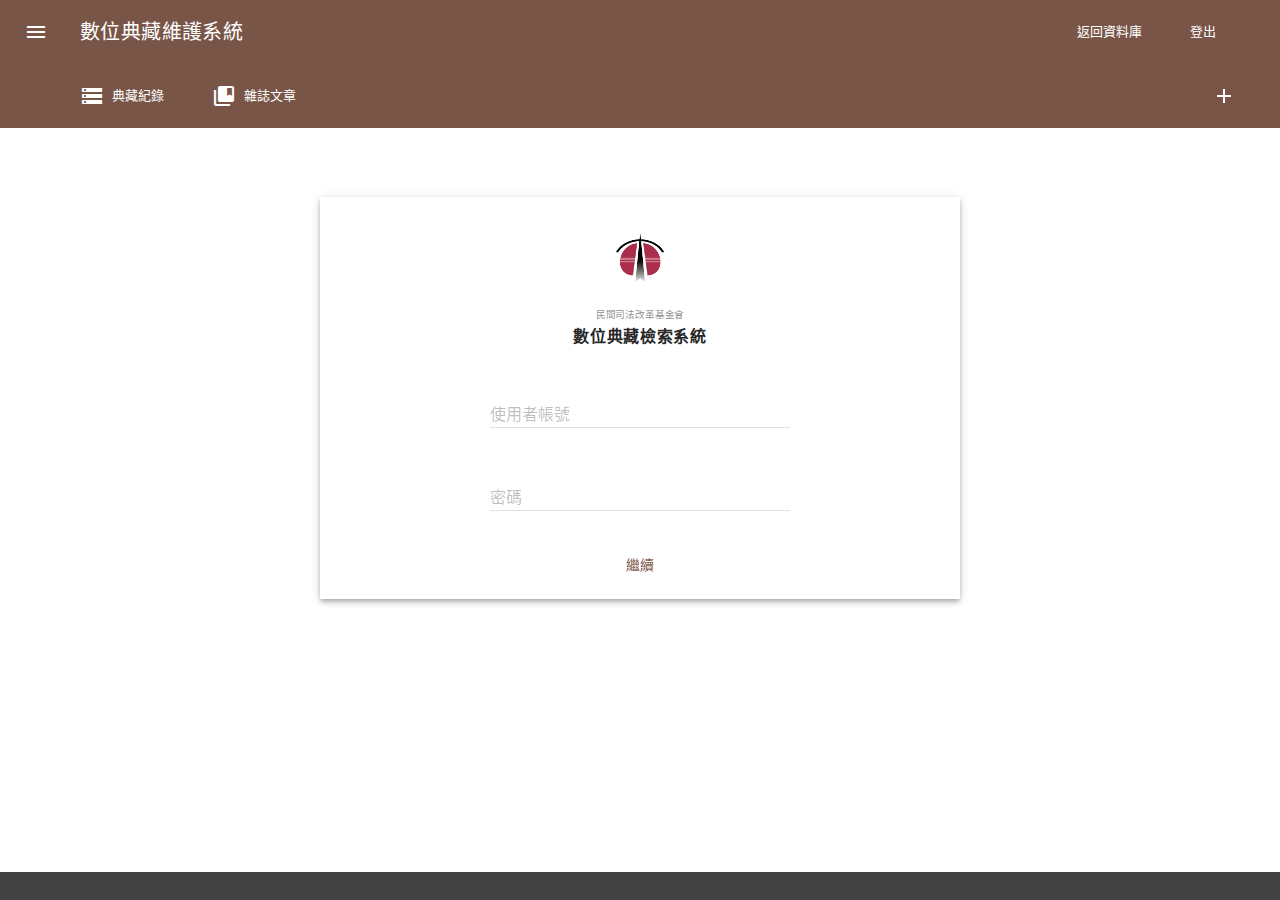
==== commit f151d096: "Remove hit-test unusable menu" ====
--- a/admin.html
+++ b/admin.html
@@ -54,6 +54,8 @@
                     <a class="mdl-navigation__link" href="admin.html"><i class="material-icons">collections_bookmark</i>雜誌文章</a>
                 </nav>
                 <div class="mdl-layout-spacer"></div>
+                <a class="mdl-button mdl-js-button mdl-button--icon" id="add-button" href="#"><i class="material-icons">add</i></a>
+                <div class="mdl-tooltip" for="add-button">新增</div>
             </div>
         </header>
         <main class="mdl-layout__content">
--- a/assets/styles.css
+++ b/assets/styles.css
@@ -1 +1 @@
-*{box-sizing:border-box}.main-drawer{border:none}.mdl-navigation.main-navigation{-webkit-box-flex:1;-webkit-flex-grow:1;-ms-flex-positive:1;flex-grow:1}.mdl-navigation.main-navigation .mdl-navigation__link{display:-webkit-box !important;display:-webkit-flex !important;display:-ms-flexbox !important;display:flex !important;-webkit-box-orient:horizontal;-webkit-box-direction:normal;-webkit-flex-direction:row;-ms-flex-direction:row;flex-direction:row;-webkit-box-align:center;-webkit-align-items:center;-ms-flex-align:center;align-items:center;font-weight:500}.mdl-navigation.main-navigation .material-icons{margin-right:32px}.is-small-screen .mdl-navigation.main-navigation .material-icons{margin-right:16px}.mdl-navigation.main-navigation.mdl-color--brown-800 .mdl-navigation__link{color:rgba(255,255,255,0.56)}.mdl-navigation.main-navigation.mdl-color--brown-800 .mdl-navigation__link:hover{background-color:#BCAAA4;color:#37474F}.mdl-navigation.main-navigation.mdl-color--brown-800 .material-icons{color:rgba(255,255,255,0.56)}.main-header{min-height:64px;padding:16px}.main-header h4,.main-header h6{margin:16px 0 0 0;font-weight:600}.main-header .avatar{width:56px;height:56px;border-radius:50%;background:white}.mdl-color--white.mdl-layout__header .mdl-layout__drawer-button{color:rgba(0,0,0,0.54)}.page-content{max-width:1080px;margin:auto}.pagination{color:#BCAAA4;font-size:14px;margin:auto;text-align:center}.pagination a{display:inline-block;font-weight:500;height:36px;line-height:36px;padding:0 16px;text-decoration:none}.pagination a:hover{background:#D7CCC8}.magazine-card{background-size:cover;background-repeat:no-repeat;position:relative}.magazine-card::before{content:"";padding-top:100%}.magazine-card .mdl-card__actions{background:rgba(0,0,0,0.36);color:#fff}.magazine-card .mdl-card__actions a,.magazine-card .mdl-card__actions a:visited{color:#fff;text-decoration:none}.magazine-card .card-mouse-area{height:100%;left:0;position:absolute;top:0;width:100%;z-index:1}.search-form{padding:16px}.search-form .search-field{width:90%}.search-row-wrapper{-webkit-box-flex:1;-webkit-flex-grow:1;-ms-flex-positive:1;flex-grow:1;-webkit-box-align:center;-webkit-align-items:center;-ms-flex-align:center;align-items:center;background:#f5f5f5;border-radius:4px;padding:.5em 1em .5em 56px;position:relative}.mdl-layout__header .search-row-wrapper .material-icons{position:absolute;left:16px;top:9px}.search-row-wrapper input{display:block;background:transparent;border:none;font-size:1em;outline:none;padding:.25em 0;width:100%;-webkit-appearance:none;-moz-appearance:none}.mdl-textfield__input{-webkit-appearance:none}.featured-card .mdl-card__title{background:#E91E63;background-position:center;background-size:cover;padding-top:100%}.material-icons.large{font-size:56px}.stretch.page-content{padding:24px 0;min-height:calc(100vh - 100px)}.mdl-layout--fixed-header .stretch.page-content{min-height:calc(100vh - 156px)}.stretch.page-content.single{padding:24px;max-width:948px}.jrf-article-item{text-align:left}.single .jrf-article-item{background:#fff}.single .jrf-article-item h4{margin:12px 8px}.jrf-article-item .mdl-card__title a{color:inherit;font-weight:inherit;text-decoration:none}.jrf-article-item .mdl-card__title a:hover{color:#E91E63}.jrf-article-item .mdl-card__supporting-text{-webkit-box-flex:1;-webkit-flex-grow:1;-ms-flex-positive:1;flex-grow:1}.jrf-article-item .mdl-card__actions{display:-webkit-box !important;display:-webkit-flex !important;display:-ms-flexbox !important;display:flex !important;color:#757575;font-size:14px;height:52px;padding:16px}.jrf-article-item .category{padding-left:22px;position:relative}.jrf-article-item .category.announcement:before{background:#FF8A65}.jrf-article-item .category.email:before{background:#FFB74D}.jrf-article-item .category:before{background:#A1887F;border-radius:50%;content:"";display:block;height:14px;left:0;position:absolute;top:2px;width:14px}.jrf-article-item .category>a{color:inherit;font-weight:inherit;text-decoration:none}.jrf-article-item .category>a:hover{color:#424242}.jrf-index-body{width:100%;height:100%;padding:0;margin:0;background-color:#4e342e;background-position:top center;background-size:cover}.jrf-index-layout{background:rgba(78,52,46,0.85)}.jrf-index-layout>.mdl-layout__drawer-button{color:rgba(255,255,255,0.5)}.jrf-index-hero{padding:6vh 16px 5vh;color:white;text-align:center}.jrf-index-hero .slogan{margin:24px 0 8px;font-weight:100}.jrf-index-hero .sub-slogan{margin:8px 0 24px;font-weight:200}.jrf-index-hero .search-row-wrapper{margin:auto;padding:.5em 56px .5em 1em;max-width:61.8vw}.jrf-index-hero .search-row-wrapper button{position:absolute;top:5px;right:12px}.jrf-index-featured{padding:4px 0;text-align:center}.jrf-index-featured .icon-link{color:#37474F;text-decoration:none}.jrf-index-featured .icon-link:hover{color:#E91E63}.jrf-index-featured .large.material-icons{display:block;margin:8px auto}.jrf-index-common{padding:8px 0}.jrf-issue-ribbon{height:70vh;overflow:hidden}.jrf-issue-ribbon .jrf-issue-ribbon-cover{width:100%;height:100%;background-color:#555;background-position:center;background-size:cover;opacity:.1}.jrf-issue-layout .page-content{margin-top:-65vh;margin-bottom:80px;-moz-transform:translateZ(0);-webkit-transform:translateZ(0);transform:translateZ(0)}.jrf-issue-header{margin-bottom:32px;border-radius:2px}.jrf-issue-header .jrf-issue-cover{border-radius:2px;background-position:top center;background-size:cover}.jrf-issue-header .jrf-issue-cover::before{content:"";display:block;padding-top:100%}.jrf-issue-card .mdl-card__actions{border-top:1px solid rgba(0,0,0,0.12)}.jrf-issue-content>.content{min-height:70vh;border-radius:2px;padding:24px 40px}.jrf-issue-articles>:first-child{margin-top:8px}.jrf-issue-articles>h5:not(:first-child){border-top:1px solid rgba(0,0,0,0.12);padding:16px 40px 0;margin-left:-40px;margin-right:-40px}.jrf-issue-articles h6{font-size:inherit;font-weight:bold;margin:8px 0}.jrf-issue-articles .jrf-issue-entry+.jrf-issue-entry{padding-top:16px}.jrf-issue-articles h5 a,.jrf-issue-articles h6 a{text-decoration:none}.jrf-issue-articles h5 a:hover,.jrf-issue-articles h5 a:focus,.jrf-issue-articles h6 a:hover,.jrf-issue-articles h6 a:focus{text-decoration:underline}.jrf-issue-article p{text-indent:1em}.jrf-issue-nav{padding-left:56px;color:white}.jrf-issue-nav h6{margin:8px 0 16px}.jrf-issue-nav h6 a{color:white;text-decoration:none}.jrf-issue-nav h6 a:hover,.jrf-issue-nav h6 a:focus{text-decoration:underline}.jrf-issue-nav ul{margin:0;padding:0;list-style:none}.jrf-issue-nav ul li{list-style-image:none;list-style-type:none;margin-left:0}.jrf-issue-nav ul a{color:#efebe9;display:block;padding:6px 0 6px 14px;font-size:.92857em;font-weight:inherit;text-decoration:none}.jrf-issue-nav ul a:hover,.jrf-issue-nav ul a:focus{background:#5d4037}.jrf-issue-nav ul a:active{background:#4e342e}.jrf-issue-nav li.active{margin-left:-2px}.jrf-issue-nav li.active a{border-left:2px white solid;color:white;font-weight:bold}.mdl-layout__drawer-button.jrf-back-button{line-height:42px;color:rgba(255,255,255,0.5)}.mdl-layout__header-row.jrf-icon-row .mdl-navigation:first-child{margin-left:-24px}.is-small-screen .mdl-layout__header-row.jrf-icon-row .mdl-navigation:first-child{margin-left:-16px}.mdl-layout__header-row.jrf-icon-row .mdl-navigation__link{display:-webkit-box !important;display:-webkit-flex !important;display:-ms-flexbox !important;display:flex !important;-webkit-box-orient:horizontal;-webkit-box-direction:normal;-webkit-flex-direction:row;-ms-flex-direction:row;flex-direction:row;-webkit-box-align:center;-webkit-align-items:center;-ms-flex-align:center;align-items:center}.mdl-layout__header-row.jrf-icon-row .material-icons{margin-right:8px}.jrf-login-layout{background:rgba(78,52,46,0.85)}.jrf-login-item{background:white;text-align:center;margin:5vh auto;max-width:640px}
+*{box-sizing:border-box}.main-drawer{border:none}.mdl-navigation.main-navigation{-webkit-box-flex:1;-webkit-flex-grow:1;-ms-flex-positive:1;flex-grow:1}.mdl-navigation.main-navigation .mdl-navigation__link{display:-webkit-box !important;display:-webkit-flex !important;display:-ms-flexbox !important;display:flex !important;-webkit-box-orient:horizontal;-webkit-box-direction:normal;-webkit-flex-direction:row;-ms-flex-direction:row;flex-direction:row;-webkit-box-align:center;-webkit-align-items:center;-ms-flex-align:center;align-items:center;font-weight:500}.mdl-navigation.main-navigation .material-icons{margin-right:32px}.is-small-screen .mdl-navigation.main-navigation .material-icons{margin-right:16px}.mdl-navigation.main-navigation.mdl-color--brown-800 .mdl-navigation__link{color:rgba(255,255,255,0.56)}.mdl-navigation.main-navigation.mdl-color--brown-800 .mdl-navigation__link:hover{background-color:#BCAAA4;color:#37474F}.mdl-navigation.main-navigation.mdl-color--brown-800 .material-icons{color:rgba(255,255,255,0.56)}.main-header{min-height:64px;padding:16px}.main-header h4,.main-header h6{margin:16px 0 0 0;font-weight:600}.main-header .avatar{width:56px;height:56px;border-radius:50%;background:white}.mdl-color--white.mdl-layout__header .mdl-layout__drawer-button{color:rgba(0,0,0,0.54)}.page-content{max-width:1080px;margin:auto}.pagination{color:#BCAAA4;font-size:14px;margin:auto;text-align:center}.pagination a{display:inline-block;font-weight:500;height:36px;line-height:36px;padding:0 16px;text-decoration:none}.pagination a:hover{background:#D7CCC8}.magazine-card{background-size:cover;background-repeat:no-repeat;position:relative}.magazine-card::before{content:"";padding-top:100%}.magazine-card .mdl-card__actions{background:rgba(0,0,0,0.36);color:#fff}.magazine-card .mdl-card__actions a,.magazine-card .mdl-card__actions a:visited{color:#fff;text-decoration:none}.magazine-card .card-mouse-area{height:100%;left:0;position:absolute;top:0;width:100%;z-index:1}.search-form{padding:16px}.search-form .search-field{width:90%}.search-row-wrapper{-webkit-box-flex:1;-webkit-flex-grow:1;-ms-flex-positive:1;flex-grow:1;-webkit-box-align:center;-webkit-align-items:center;-ms-flex-align:center;align-items:center;background:#f5f5f5;border-radius:4px;padding:.5em 1em .5em 56px;position:relative}.mdl-layout__header .search-row-wrapper .material-icons{position:absolute;left:16px;top:9px}.search-row-wrapper input{display:block;background:transparent;border:none;font-size:1em;outline:none;padding:.25em 0;width:100%;-webkit-appearance:none;-moz-appearance:none}.mdl-textfield__input{-webkit-appearance:none}.featured-card .mdl-card__title{background:#E91E63;background-position:center;background-size:cover;padding-top:100%}.material-icons.large{font-size:56px}.stretch.page-content{padding:24px 0;min-height:calc(100vh - 100px)}.mdl-layout--fixed-header .stretch.page-content{min-height:calc(100vh - 156px)}.stretch.page-content.single{padding:24px;max-width:948px}.jrf-article-item{text-align:left}.single .jrf-article-item{background:#fff}.single .jrf-article-item h4{margin:12px 8px}.jrf-article-item .mdl-card__title a{color:inherit;font-weight:inherit;text-decoration:none}.jrf-article-item .mdl-card__title a:hover{color:#E91E63}.jrf-article-item .mdl-card__supporting-text{-webkit-box-flex:1;-webkit-flex-grow:1;-ms-flex-positive:1;flex-grow:1}.jrf-article-item .mdl-card__actions{display:-webkit-box !important;display:-webkit-flex !important;display:-ms-flexbox !important;display:flex !important;color:#757575;font-size:14px;height:52px;padding:16px}.jrf-article-item .category{padding-left:22px;position:relative}.jrf-article-item .category.announcement:before{background:#FF8A65}.jrf-article-item .category.email:before{background:#FFB74D}.jrf-article-item .category:before{background:#A1887F;border-radius:50%;content:"";display:block;height:14px;left:0;position:absolute;top:2px;width:14px}.jrf-article-item .category>a{color:inherit;font-weight:inherit;text-decoration:none}.jrf-article-item .category>a:hover{color:#424242}.jrf-index-body{width:100%;height:100%;padding:0;margin:0;background-color:#4e342e;background-position:top center;background-size:cover}.jrf-index-layout{background:rgba(78,52,46,0.85)}.jrf-index-layout>.mdl-layout__drawer-button{color:rgba(255,255,255,0.5)}.jrf-index-hero{padding:6vh 16px 5vh;color:white;text-align:center}.jrf-index-hero .slogan{margin:24px 0 8px;font-weight:100}.jrf-index-hero .sub-slogan{margin:8px 0 24px;font-weight:200}.jrf-index-hero .search-row-wrapper{margin:auto;padding:.5em 56px .5em 1em;max-width:61.8vw}.jrf-index-hero .search-row-wrapper button{position:absolute;top:5px;right:12px}.jrf-index-featured{padding:4px 0;text-align:center}.jrf-index-featured .icon-link{color:#37474F;text-decoration:none}.jrf-index-featured .icon-link:hover{color:#E91E63}.jrf-index-featured .large.material-icons{display:block;margin:8px auto}.jrf-index-common{padding:8px 0}.jrf-issue-ribbon{height:70vh;overflow:hidden}.jrf-issue-ribbon .jrf-issue-ribbon-cover{width:100%;height:100%;background-color:#555;background-position:center;background-size:cover;opacity:.1}.jrf-issue-layout .page-content{margin-top:-65vh;margin-bottom:80px;-moz-transform:translateZ(0);-webkit-transform:translateZ(0);transform:translateZ(0)}.jrf-issue-header{margin-bottom:32px;border-radius:2px}.jrf-issue-header .jrf-issue-cover{border-radius:2px;background-position:top center;background-size:cover}.jrf-issue-header .jrf-issue-cover::before{content:"";display:block;padding-top:100%}.jrf-issue-card .mdl-card__actions{border-top:1px solid rgba(0,0,0,0.12)}.jrf-issue-content>.content{min-height:70vh;border-radius:2px;padding:24px 40px}.jrf-issue-articles>:first-child{margin-top:8px}.jrf-issue-articles>h5:not(:first-child){border-top:1px solid rgba(0,0,0,0.12);padding:16px 40px 0;margin-left:-40px;margin-right:-40px}.jrf-issue-articles h6{font-size:inherit;font-weight:bold;margin:8px 0}.jrf-issue-articles .jrf-issue-entry+.jrf-issue-entry{padding-top:16px}.jrf-issue-articles h5 a,.jrf-issue-articles h6 a{text-decoration:none}.jrf-issue-articles h5 a:hover,.jrf-issue-articles h5 a:focus,.jrf-issue-articles h6 a:hover,.jrf-issue-articles h6 a:focus{text-decoration:underline}.jrf-issue-article p{text-indent:1em}.jrf-issue-nav{padding-left:56px;color:white}.jrf-issue-nav h6{margin:8px 0 16px}.jrf-issue-nav h6 a{color:white;text-decoration:none}.jrf-issue-nav h6 a:hover,.jrf-issue-nav h6 a:focus{text-decoration:underline}.jrf-issue-nav ul{margin:0;padding:0;list-style:none}.jrf-issue-nav ul li{list-style-image:none;list-style-type:none;margin-left:0}.jrf-issue-nav ul a{color:#efebe9;display:block;padding:6px 0 6px 14px;font-size:.92857em;font-weight:inherit;text-decoration:none}.jrf-issue-nav ul a:hover,.jrf-issue-nav ul a:focus{background:#5d4037}.jrf-issue-nav ul a:active{background:#4e342e}.jrf-issue-nav li.active{margin-left:-2px}.jrf-issue-nav li.active a{border-left:2px white solid;color:white;font-weight:bold}.mdl-layout__drawer-button.jrf-back-button{line-height:42px;color:rgba(255,255,255,0.5)}.mdl-layout__header-row.jrf-icon-row .mdl-navigation:first-child{margin-left:-24px}.is-small-screen .mdl-layout__header-row.jrf-icon-row .mdl-navigation:first-child{margin-left:-16px}.mdl-layout__header-row.jrf-icon-row .mdl-navigation__link{display:-webkit-box !important;display:-webkit-flex !important;display:-ms-flexbox !important;display:flex !important;-webkit-box-orient:horizontal;-webkit-box-direction:normal;-webkit-flex-direction:row;-ms-flex-direction:row;flex-direction:row;-webkit-box-align:center;-webkit-align-items:center;-ms-flex-align:center;align-items:center}.mdl-layout__header-row.jrf-icon-row .mdl-navigation__link .material-icons{margin-right:8px}.jrf-login-layout{background:rgba(78,52,46,0.85)}.jrf-login-item{background:white;text-align:center;margin:5vh auto;max-width:640px}
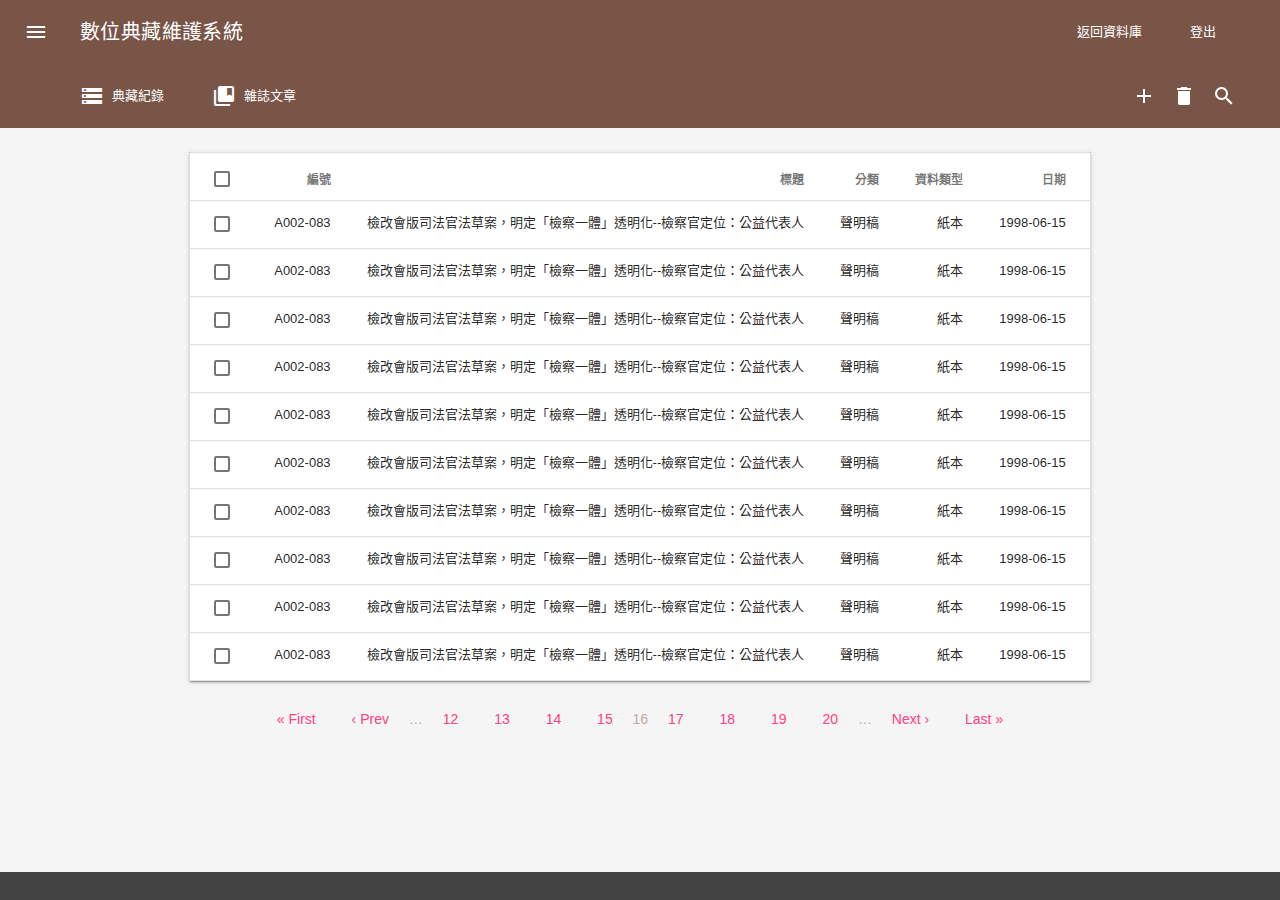
==== commit 0380aef0: "Add delete button and margin" ====
--- a/admin.html
+++ b/admin.html
@@ -33,7 +33,7 @@
         <div class="mdl-layout__drawer main-drawer">
             <header class="main-header">
                 <img class="avatar" alt="民間司法改革基金會" src="assets/app_icon.png">
-                <h6><small>民間司法改革基金會</small><br>數位典藏檢索系統</h6>
+                <h6><small>民間司法改革基金會</small><br>數位典藏維護系統</h6>
             </header>
             <nav class="mdl-navigation main-navigation">
                 <div class="mdl-layout-spacer"></div>
@@ -56,33 +56,121 @@
                 <div class="mdl-layout-spacer"></div>
                 <a class="mdl-button mdl-js-button mdl-button--icon" id="add-button" href="#"><i class="material-icons">add</i></a>
                 <div class="mdl-tooltip" for="add-button">新增</div>
+                <a class="mdl-button mdl-js-button mdl-button--icon" id="delete-button" href="#"><i class="material-icons">delete</i></a>
+                <div class="mdl-tooltip" for="delete-button">刪除</div>
+                <div class="mdl-textfield mdl-js-textfield mdl-textfield--expandable mdl-textfield--floating-label">
+                    <label class="mdl-button mdl-js-button mdl-button--icon" for="search-field-input">
+                        <i class="material-icons">search</i>
+                    </label>
+                    <div class="mdl-textfield__expandable-holder">
+                        <input class="mdl-textfield__input" type="text" id="search-field-input">
+                        <label class="mdl-textfield__label mdl-color-text--brown-300" for="search-field-input">快速搜尋</label>
+                    </div>
+                </div>
             </div>
         </header>
-        <main class="mdl-layout__content">
-            <div class="stretch single page-content">
-                <div class="jrf-login-item mdl-shadow--4dp">
-                    <form action="#" class="mdl-grid">
-                        <header class="mdl-cell mdl-cell--12-col main-header">
-                            <img class="avatar" alt="民間司法改革基金會" src="assets/app_icon.png">
-                            <h6><small>民間司法改革基金會</small><br>數位典藏檢索系統</h6>
-                        </header>
-                        <div class="mdl-cell mdl-cell--12-col">
-                            <div class="mdl-textfield mdl-js-textfield mdl-textfield--floating-label">
-                                <input class="mdl-textfield__input" type="text" id="username-field" name="username" />
-                                <label class="mdl-textfield__label" for="username-field">使用者帳號</label>
-                            </div>
-                        </div>
-                        <div class="mdl-cell mdl-cell--12-col">
-                            <div class="mdl-textfield mdl-js-textfield mdl-textfield--floating-label">
-                                <input class="mdl-textfield__input" type="password" id="password-field" name="password" />
-                                <label class="mdl-textfield__label" for="password-field">密碼</label>
-                            </div>
-                        </div>
-                        <div class="mdl-cell mdl-cell--12-col">
-                            <button class="mdl-button mdl-js-button mdl-button--colored mdl-js-ripple-effect" type="submit">繼續</button>
-                        </div>
-                    </form>
-                </div>
+        <main class="mdl-layout__content mdl-color--grey-100">
+            <div class="stretch page-content">
+                <table class="mdl-data-table mdl-js-data-table mdl-data-table--selectable mdl-color--white mdl-shadow--2dp jrf-result-table">
+                    <thead>
+                        <tr>
+                            <th>編號</th>
+                            <th>標題</th>
+                            <th>分類</th>
+                            <th>資料類型</th>
+                            <th>日期</th>
+                        </tr>
+                    </thead>
+                    <tbody>
+                        <tr>
+                            <td>A002-083</td>
+                            <td>檢改會版司法官法草案，明定「檢察一體」透明化--檢察官定位：公益代表人</td>
+                            <td><span class="category announcement">聲明稿</span></td>
+                            <td>紙本</td>
+                            <td>1998-06-15</td>
+                        </tr>
+                        <tr>
+                            <td>A002-083</td>
+                            <td>檢改會版司法官法草案，明定「檢察一體」透明化--檢察官定位：公益代表人</td>
+                            <td><span class="category announcement">聲明稿</span></td>
+                            <td>紙本</td>
+                            <td>1998-06-15</td>
+                        </tr>
+                        <tr>
+                            <td>A002-083</td>
+                            <td>檢改會版司法官法草案，明定「檢察一體」透明化--檢察官定位：公益代表人</td>
+                            <td><span class="category announcement">聲明稿</span></td>
+                            <td>紙本</td>
+                            <td>1998-06-15</td>
+                        </tr>
+                        <tr>
+                            <td>A002-083</td>
+                            <td>檢改會版司法官法草案，明定「檢察一體」透明化--檢察官定位：公益代表人</td>
+                            <td><span class="category announcement">聲明稿</span></td>
+                            <td>紙本</td>
+                            <td>1998-06-15</td>
+                        </tr>
+                        <tr>
+                            <td>A002-083</td>
+                            <td>檢改會版司法官法草案，明定「檢察一體」透明化--檢察官定位：公益代表人</td>
+                            <td><span class="category announcement">聲明稿</span></td>
+                            <td>紙本</td>
+                            <td>1998-06-15</td>
+                        </tr>
+                        <tr>
+                            <td>A002-083</td>
+                            <td>檢改會版司法官法草案，明定「檢察一體」透明化--檢察官定位：公益代表人</td>
+                            <td><span class="category announcement">聲明稿</span></td>
+                            <td>紙本</td>
+                            <td>1998-06-15</td>
+                        </tr>
+                        <tr>
+                            <td>A002-083</td>
+                            <td>檢改會版司法官法草案，明定「檢察一體」透明化--檢察官定位：公益代表人</td>
+                            <td><span class="category announcement">聲明稿</span></td>
+                            <td>紙本</td>
+                            <td>1998-06-15</td>
+                        </tr>
+                        <tr>
+                            <td>A002-083</td>
+                            <td>檢改會版司法官法草案，明定「檢察一體」透明化--檢察官定位：公益代表人</td>
+                            <td><span class="category announcement">聲明稿</span></td>
+                            <td>紙本</td>
+                            <td>1998-06-15</td>
+                        </tr>
+                        <tr>
+                            <td>A002-083</td>
+                            <td>檢改會版司法官法草案，明定「檢察一體」透明化--檢察官定位：公益代表人</td>
+                            <td><span class="category announcement">聲明稿</span></td>
+                            <td>紙本</td>
+                            <td>1998-06-15</td>
+                        </tr>
+                        <tr>
+                            <td>A002-083</td>
+                            <td>檢改會版司法官法草案，明定「檢察一體」透明化--檢察官定位：公益代表人</td>
+                            <td><span class="category announcement">聲明稿</span></td>
+                            <td>紙本</td>
+                            <td>1998-06-15</td>
+                        </tr>
+                    </tbody>
+                </table>
+                <nav class="pagination">
+                    <span class="first"><a href="#/records">&laquo; First</a></span>
+                    <span class="prev"><a rel="prev" href="#/records?page=15">&lsaquo; Prev</a></span>
+                    <span class="page gap">&hellip;</span>
+                    <span class="page"><a href="#/records?page=12">12</a></span>
+                    <span class="page"><a href="#/records?page=13">13</a></span>
+                    <span class="page"><a href="#/records?page=14">14</a></span>
+                    <span class="page"><a rel="prev" href="/records?page=15">15</a></span>
+                    <span class="page current">16</span>
+                    <span class="page"><a rel="next" href="/records?page=17">17</a></span>
+                    <span class="page"><a href="#/records?page=18">18</a></span>
+                    <span class="page"><a href="#/records?page=19">19</a></span>
+                    <span class="page"><a href="#/records?page=20">20</a></span>
+                    <span class="page gap">&hellip;</span>
+                    <span class="next"><a rel="next" href="#/records?page=17">Next &rsaquo;</a></span>
+                    <span class="last"><a href="#/records?page=1990">Last &raquo;</a></span>
+                </nav>
             </div>
             <footer class="mdl-mini-footer">
                 <div class="mdl-mini-footer__left-section">
--- a/assets/styles.css
+++ b/assets/styles.css
@@ -1 +1 @@
-*{box-sizing:border-box}.main-drawer{border:none}.mdl-navigation.main-navigation{-webkit-box-flex:1;-webkit-flex-grow:1;-ms-flex-positive:1;flex-grow:1}.mdl-navigation.main-navigation .mdl-navigation__link{display:-webkit-box !important;display:-webkit-flex !important;display:-ms-flexbox !important;display:flex !important;-webkit-box-orient:horizontal;-webkit-box-direction:normal;-webkit-flex-direction:row;-ms-flex-direction:row;flex-direction:row;-webkit-box-align:center;-webkit-align-items:center;-ms-flex-align:center;align-items:center;font-weight:500}.mdl-navigation.main-navigation .material-icons{margin-right:32px}.is-small-screen .mdl-navigation.main-navigation .material-icons{margin-right:16px}.mdl-navigation.main-navigation.mdl-color--brown-800 .mdl-navigation__link{color:rgba(255,255,255,0.56)}.mdl-navigation.main-navigation.mdl-color--brown-800 .mdl-navigation__link:hover{background-color:#BCAAA4;color:#37474F}.mdl-navigation.main-navigation.mdl-color--brown-800 .material-icons{color:rgba(255,255,255,0.56)}.main-header{min-height:64px;padding:16px}.main-header h4,.main-header h6{margin:16px 0 0 0;font-weight:600}.main-header .avatar{width:56px;height:56px;border-radius:50%;background:white}.mdl-color--white.mdl-layout__header .mdl-layout__drawer-button{color:rgba(0,0,0,0.54)}.page-content{max-width:1080px;margin:auto}.pagination{color:#BCAAA4;font-size:14px;margin:auto;text-align:center}.pagination a{display:inline-block;font-weight:500;height:36px;line-height:36px;padding:0 16px;text-decoration:none}.pagination a:hover{background:#D7CCC8}.magazine-card{background-size:cover;background-repeat:no-repeat;position:relative}.magazine-card::before{content:"";padding-top:100%}.magazine-card .mdl-card__actions{background:rgba(0,0,0,0.36);color:#fff}.magazine-card .mdl-card__actions a,.magazine-card .mdl-card__actions a:visited{color:#fff;text-decoration:none}.magazine-card .card-mouse-area{height:100%;left:0;position:absolute;top:0;width:100%;z-index:1}.search-form{padding:16px}.search-form .search-field{width:90%}.search-row-wrapper{-webkit-box-flex:1;-webkit-flex-grow:1;-ms-flex-positive:1;flex-grow:1;-webkit-box-align:center;-webkit-align-items:center;-ms-flex-align:center;align-items:center;background:#f5f5f5;border-radius:4px;padding:.5em 1em .5em 56px;position:relative}.mdl-layout__header .search-row-wrapper .material-icons{position:absolute;left:16px;top:9px}.search-row-wrapper input{display:block;background:transparent;border:none;font-size:1em;outline:none;padding:.25em 0;width:100%;-webkit-appearance:none;-moz-appearance:none}.mdl-textfield__input{-webkit-appearance:none}.featured-card .mdl-card__title{background:#E91E63;background-position:center;background-size:cover;padding-top:100%}.material-icons.large{font-size:56px}.stretch.page-content{padding:24px 0;min-height:calc(100vh - 100px)}.mdl-layout--fixed-header .stretch.page-content{min-height:calc(100vh - 156px)}.stretch.page-content.single{padding:24px;max-width:948px}.jrf-article-item{text-align:left}.single .jrf-article-item{background:#fff}.single .jrf-article-item h4{margin:12px 8px}.jrf-article-item .mdl-card__title a{color:inherit;font-weight:inherit;text-decoration:none}.jrf-article-item .mdl-card__title a:hover{color:#E91E63}.jrf-article-item .mdl-card__supporting-text{-webkit-box-flex:1;-webkit-flex-grow:1;-ms-flex-positive:1;flex-grow:1}.jrf-article-item .mdl-card__actions{display:-webkit-box !important;display:-webkit-flex !important;display:-ms-flexbox !important;display:flex !important;color:#757575;font-size:14px;height:52px;padding:16px}.jrf-article-item .category{padding-left:22px;position:relative}.jrf-article-item .category.announcement:before{background:#FF8A65}.jrf-article-item .category.email:before{background:#FFB74D}.jrf-article-item .category:before{background:#A1887F;border-radius:50%;content:"";display:block;height:14px;left:0;position:absolute;top:2px;width:14px}.jrf-article-item .category>a{color:inherit;font-weight:inherit;text-decoration:none}.jrf-article-item .category>a:hover{color:#424242}.jrf-index-body{width:100%;height:100%;padding:0;margin:0;background-color:#4e342e;background-position:top center;background-size:cover}.jrf-index-layout{background:rgba(78,52,46,0.85)}.jrf-index-layout>.mdl-layout__drawer-button{color:rgba(255,255,255,0.5)}.jrf-index-hero{padding:6vh 16px 5vh;color:white;text-align:center}.jrf-index-hero .slogan{margin:24px 0 8px;font-weight:100}.jrf-index-hero .sub-slogan{margin:8px 0 24px;font-weight:200}.jrf-index-hero .search-row-wrapper{margin:auto;padding:.5em 56px .5em 1em;max-width:61.8vw}.jrf-index-hero .search-row-wrapper button{position:absolute;top:5px;right:12px}.jrf-index-featured{padding:4px 0;text-align:center}.jrf-index-featured .icon-link{color:#37474F;text-decoration:none}.jrf-index-featured .icon-link:hover{color:#E91E63}.jrf-index-featured .large.material-icons{display:block;margin:8px auto}.jrf-index-common{padding:8px 0}.jrf-issue-ribbon{height:70vh;overflow:hidden}.jrf-issue-ribbon .jrf-issue-ribbon-cover{width:100%;height:100%;background-color:#555;background-position:center;background-size:cover;opacity:.1}.jrf-issue-layout .page-content{margin-top:-65vh;margin-bottom:80px;-moz-transform:translateZ(0);-webkit-transform:translateZ(0);transform:translateZ(0)}.jrf-issue-header{margin-bottom:32px;border-radius:2px}.jrf-issue-header .jrf-issue-cover{border-radius:2px;background-position:top center;background-size:cover}.jrf-issue-header .jrf-issue-cover::before{content:"";display:block;padding-top:100%}.jrf-issue-card .mdl-card__actions{border-top:1px solid rgba(0,0,0,0.12)}.jrf-issue-content>.content{min-height:70vh;border-radius:2px;padding:24px 40px}.jrf-issue-articles>:first-child{margin-top:8px}.jrf-issue-articles>h5:not(:first-child){border-top:1px solid rgba(0,0,0,0.12);padding:16px 40px 0;margin-left:-40px;margin-right:-40px}.jrf-issue-articles h6{font-size:inherit;font-weight:bold;margin:8px 0}.jrf-issue-articles .jrf-issue-entry+.jrf-issue-entry{padding-top:16px}.jrf-issue-articles h5 a,.jrf-issue-articles h6 a{text-decoration:none}.jrf-issue-articles h5 a:hover,.jrf-issue-articles h5 a:focus,.jrf-issue-articles h6 a:hover,.jrf-issue-articles h6 a:focus{text-decoration:underline}.jrf-issue-article p{text-indent:1em}.jrf-issue-nav{padding-left:56px;color:white}.jrf-issue-nav h6{margin:8px 0 16px}.jrf-issue-nav h6 a{color:white;text-decoration:none}.jrf-issue-nav h6 a:hover,.jrf-issue-nav h6 a:focus{text-decoration:underline}.jrf-issue-nav ul{margin:0;padding:0;list-style:none}.jrf-issue-nav ul li{list-style-image:none;list-style-type:none;margin-left:0}.jrf-issue-nav ul a{color:#efebe9;display:block;padding:6px 0 6px 14px;font-size:.92857em;font-weight:inherit;text-decoration:none}.jrf-issue-nav ul a:hover,.jrf-issue-nav ul a:focus{background:#5d4037}.jrf-issue-nav ul a:active{background:#4e342e}.jrf-issue-nav li.active{margin-left:-2px}.jrf-issue-nav li.active a{border-left:2px white solid;color:white;font-weight:bold}.mdl-layout__drawer-button.jrf-back-button{line-height:42px;color:rgba(255,255,255,0.5)}.mdl-layout__header-row.jrf-icon-row .mdl-navigation:first-child{margin-left:-24px}.is-small-screen .mdl-layout__header-row.jrf-icon-row .mdl-navigation:first-child{margin-left:-16px}.mdl-layout__header-row.jrf-icon-row .mdl-navigation__link{display:-webkit-box !important;display:-webkit-flex !important;display:-ms-flexbox !important;display:flex !important;-webkit-box-orient:horizontal;-webkit-box-direction:normal;-webkit-flex-direction:row;-ms-flex-direction:row;flex-direction:row;-webkit-box-align:center;-webkit-align-items:center;-ms-flex-align:center;align-items:center}.mdl-layout__header-row.jrf-icon-row .mdl-navigation__link .material-icons{margin-right:8px}.jrf-login-layout{background:rgba(78,52,46,0.85)}.jrf-login-item{background:white;text-align:center;margin:5vh auto;max-width:640px}
+*{box-sizing:border-box}.main-drawer{border:none}.mdl-navigation.main-navigation{-webkit-box-flex:1;-webkit-flex-grow:1;-ms-flex-positive:1;flex-grow:1}.mdl-navigation.main-navigation .mdl-navigation__link{display:-webkit-box !important;display:-webkit-flex !important;display:-ms-flexbox !important;display:flex !important;-webkit-box-orient:horizontal;-webkit-box-direction:normal;-webkit-flex-direction:row;-ms-flex-direction:row;flex-direction:row;-webkit-box-align:center;-webkit-align-items:center;-ms-flex-align:center;align-items:center;font-weight:500}.mdl-navigation.main-navigation .material-icons{margin-right:32px}.is-small-screen .mdl-navigation.main-navigation .material-icons{margin-right:16px}.mdl-navigation.main-navigation.mdl-color--brown-800 .mdl-navigation__link{color:rgba(255,255,255,0.56)}.mdl-navigation.main-navigation.mdl-color--brown-800 .mdl-navigation__link:hover{background-color:#BCAAA4;color:#37474F}.mdl-navigation.main-navigation.mdl-color--brown-800 .material-icons{color:rgba(255,255,255,0.56)}.main-header{min-height:64px;padding:16px}.main-header h4,.main-header h6{margin:16px 0 0 0;font-weight:600}.main-header .avatar{width:56px;height:56px;border-radius:50%;background:white}.mdl-color--white.mdl-layout__header .mdl-layout__drawer-button{color:rgba(0,0,0,0.54)}.page-content{max-width:1080px;margin:auto}.pagination{color:#BCAAA4;font-size:14px;margin:auto;text-align:center}.pagination a{display:inline-block;font-weight:500;height:36px;line-height:36px;padding:0 16px;text-decoration:none}.pagination a:hover{background:#D7CCC8}.magazine-card{background-size:cover;background-repeat:no-repeat;position:relative}.magazine-card::before{content:"";padding-top:100%}.magazine-card .mdl-card__actions{background:rgba(0,0,0,0.36);color:#fff}.magazine-card .mdl-card__actions a,.magazine-card .mdl-card__actions a:visited{color:#fff;text-decoration:none}.magazine-card .card-mouse-area{height:100%;left:0;position:absolute;top:0;width:100%;z-index:1}.search-form{padding:16px}.search-form .search-field{width:90%}.search-row-wrapper{-webkit-box-flex:1;-webkit-flex-grow:1;-ms-flex-positive:1;flex-grow:1;-webkit-box-align:center;-webkit-align-items:center;-ms-flex-align:center;align-items:center;background:#f5f5f5;border-radius:4px;padding:.5em 1em .5em 56px;position:relative}.mdl-layout__header .search-row-wrapper .material-icons{position:absolute;left:16px;top:9px}.search-row-wrapper input{display:block;background:transparent;border:none;font-size:1em;outline:none;padding:.25em 0;width:100%;-webkit-appearance:none;-moz-appearance:none}.mdl-textfield__input{-webkit-appearance:none}.featured-card .mdl-card__title{background:#E91E63;background-position:center;background-size:cover;padding-top:100%}.material-icons.large{font-size:56px}.stretch.page-content{padding:24px 0;min-height:calc(100vh - 100px)}.mdl-layout--fixed-header .stretch.page-content{min-height:calc(100vh - 156px)}.stretch.page-content.single{padding:24px;max-width:948px}.jrf-article-item{text-align:left}.single .jrf-article-item{background:#fff}.single .jrf-article-item h4{margin:12px 8px}.jrf-article-item .mdl-card__title a{color:inherit;font-weight:inherit;text-decoration:none}.jrf-article-item .mdl-card__title a:hover{color:#E91E63}.jrf-article-item .mdl-card__supporting-text{-webkit-box-flex:1;-webkit-flex-grow:1;-ms-flex-positive:1;flex-grow:1}.jrf-article-item .mdl-card__actions{display:-webkit-box !important;display:-webkit-flex !important;display:-ms-flexbox !important;display:flex !important;color:#757575;font-size:14px;height:52px;padding:16px}.jrf-article-item .category{padding-left:22px;position:relative}.jrf-article-item .category.announcement:before{background:#FF8A65}.jrf-article-item .category.email:before{background:#FFB74D}.jrf-article-item .category:before{background:#A1887F;border-radius:50%;content:"";display:block;height:14px;left:0;position:absolute;top:2px;width:14px}.jrf-article-item .category>a{color:inherit;font-weight:inherit;text-decoration:none}.jrf-article-item .category>a:hover{color:#424242}.jrf-index-body{width:100%;height:100%;padding:0;margin:0;background-color:#4e342e;background-position:top center;background-size:cover}.jrf-index-layout{background:rgba(78,52,46,0.85)}.jrf-index-layout>.mdl-layout__drawer-button{color:rgba(255,255,255,0.5)}.jrf-index-hero{padding:6vh 16px 5vh;color:white;text-align:center}.jrf-index-hero .slogan{margin:24px 0 8px;font-weight:100}.jrf-index-hero .sub-slogan{margin:8px 0 24px;font-weight:200}.jrf-index-hero .search-row-wrapper{margin:auto;padding:.5em 56px .5em 1em;max-width:61.8vw}.jrf-index-hero .search-row-wrapper button{position:absolute;top:5px;right:12px}.jrf-index-featured{padding:4px 0;text-align:center}.jrf-index-featured .icon-link{color:#37474F;text-decoration:none}.jrf-index-featured .icon-link:hover{color:#E91E63}.jrf-index-featured .large.material-icons{display:block;margin:8px auto}.jrf-index-common{padding:8px 0}.jrf-issue-ribbon{height:70vh;overflow:hidden}.jrf-issue-ribbon .jrf-issue-ribbon-cover{width:100%;height:100%;background-color:#555;background-position:center;background-size:cover;opacity:.1}.jrf-issue-layout .page-content{margin-top:-65vh;margin-bottom:80px;-moz-transform:translateZ(0);-webkit-transform:translateZ(0);transform:translateZ(0)}.jrf-issue-header{margin-bottom:32px;border-radius:2px}.jrf-issue-header .jrf-issue-cover{border-radius:2px;background-position:top center;background-size:cover}.jrf-issue-header .jrf-issue-cover::before{content:"";display:block;padding-top:100%}.jrf-issue-card .mdl-card__actions{border-top:1px solid rgba(0,0,0,0.12)}.jrf-issue-content>.content{min-height:70vh;border-radius:2px;padding:24px 40px}.jrf-issue-articles>:first-child{margin-top:8px}.jrf-issue-articles>h5:not(:first-child){border-top:1px solid rgba(0,0,0,0.12);padding:16px 40px 0;margin-left:-40px;margin-right:-40px}.jrf-issue-articles h6{font-size:inherit;font-weight:bold;margin:8px 0}.jrf-issue-articles .jrf-issue-entry+.jrf-issue-entry{padding-top:16px}.jrf-issue-articles h5 a,.jrf-issue-articles h6 a{text-decoration:none}.jrf-issue-articles h5 a:hover,.jrf-issue-articles h5 a:focus,.jrf-issue-articles h6 a:hover,.jrf-issue-articles h6 a:focus{text-decoration:underline}.jrf-issue-article p{text-indent:1em}.jrf-issue-nav{padding-left:56px;color:white}.jrf-issue-nav h6{margin:8px 0 16px}.jrf-issue-nav h6 a{color:white;text-decoration:none}.jrf-issue-nav h6 a:hover,.jrf-issue-nav h6 a:focus{text-decoration:underline}.jrf-issue-nav ul{margin:0;padding:0;list-style:none}.jrf-issue-nav ul li{list-style-image:none;list-style-type:none;margin-left:0}.jrf-issue-nav ul a{color:#efebe9;display:block;padding:6px 0 6px 14px;font-size:.92857em;font-weight:inherit;text-decoration:none}.jrf-issue-nav ul a:hover,.jrf-issue-nav ul a:focus{background:#5d4037}.jrf-issue-nav ul a:active{background:#4e342e}.jrf-issue-nav li.active{margin-left:-2px}.jrf-issue-nav li.active a{border-left:2px white solid;color:white;font-weight:bold}.mdl-layout__drawer-button.jrf-back-button{line-height:42px;color:rgba(255,255,255,0.5)}.mdl-layout__header-row.jrf-icon-row .mdl-navigation:first-child{margin-left:-24px}.is-small-screen .mdl-layout__header-row.jrf-icon-row .mdl-navigation:first-child{margin-left:-16px}.mdl-layout__header-row.jrf-icon-row .mdl-navigation__link{display:-webkit-box !important;display:-webkit-flex !important;display:-ms-flexbox !important;display:flex !important;-webkit-box-orient:horizontal;-webkit-box-direction:normal;-webkit-flex-direction:row;-ms-flex-direction:row;flex-direction:row;-webkit-box-align:center;-webkit-align-items:center;-ms-flex-align:center;align-items:center}.mdl-layout__header-row.jrf-icon-row .mdl-navigation__link .material-icons{margin-right:8px}.mdl-layout__header-row.jrf-icon-row .mdl-button:not(:last-child){margin-right:8px}.mdl-layout__header-row.jrf-icon-row .mdl-textfield{padding:22px 0}.jrf-login-layout{background:rgba(78,52,46,0.85)}.jrf-login-item{background:white;text-align:center;margin:5vh auto;max-width:640px}.jrf-result-table{margin:0 auto 1.5em}
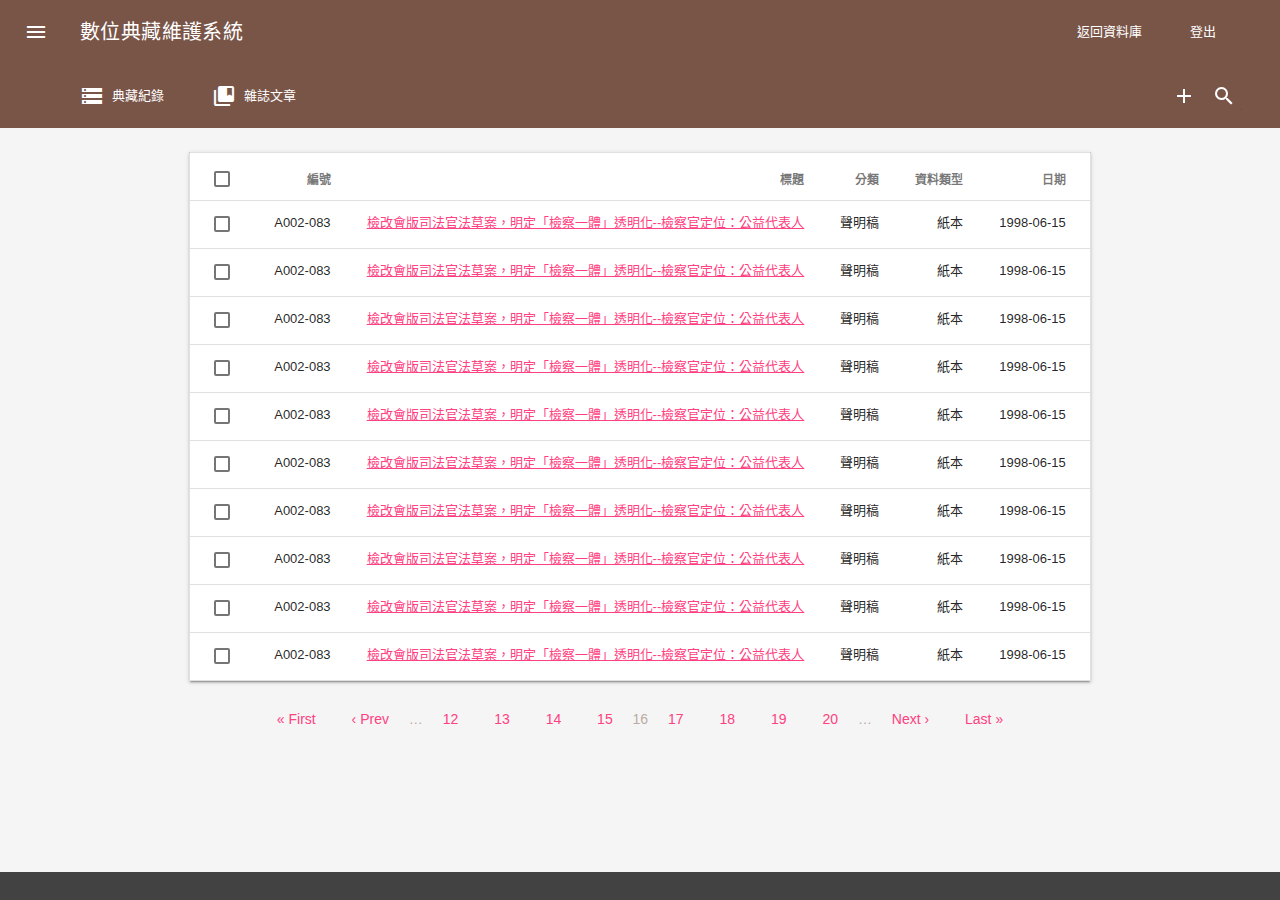
==== commit 4512faec: "Initial implementation of edit item" ====
--- a/admin.html
+++ b/admin.html
@@ -56,8 +56,6 @@
                 <div class="mdl-layout-spacer"></div>
                 <a class="mdl-button mdl-js-button mdl-button--icon" id="add-button" href="#"><i class="material-icons">add</i></a>
                 <div class="mdl-tooltip" for="add-button">新增</div>
-                <a class="mdl-button mdl-js-button mdl-button--icon" id="delete-button" href="#"><i class="material-icons">delete</i></a>
-                <div class="mdl-tooltip" for="delete-button">刪除</div>
                 <div class="mdl-textfield mdl-js-textfield mdl-textfield--expandable mdl-textfield--floating-label">
                     <label class="mdl-button mdl-js-button mdl-button--icon" for="search-field-input">
                         <i class="material-icons">search</i>
@@ -84,70 +82,70 @@
                     <tbody>
                         <tr>
                             <td>A002-083</td>
-                            <td>檢改會版司法官法草案，明定「檢察一體」透明化--檢察官定位：公益代表人</td>
+                            <td><a href="edit.html">檢改會版司法官法草案，明定「檢察一體」透明化--檢察官定位：公益代表人</a></td>
                             <td><span class="category announcement">聲明稿</span></td>
                             <td>紙本</td>
                             <td>1998-06-15</td>
                         </tr>
                         <tr>
                             <td>A002-083</td>
-                            <td>檢改會版司法官法草案，明定「檢察一體」透明化--檢察官定位：公益代表人</td>
+                            <td><a href="edit.html">檢改會版司法官法草案，明定「檢察一體」透明化--檢察官定位：公益代表人</a></td>
                             <td><span class="category announcement">聲明稿</span></td>
                             <td>紙本</td>
                             <td>1998-06-15</td>
                         </tr>
                         <tr>
                             <td>A002-083</td>
-                            <td>檢改會版司法官法草案，明定「檢察一體」透明化--檢察官定位：公益代表人</td>
+                            <td><a href="edit.html">檢改會版司法官法草案，明定「檢察一體」透明化--檢察官定位：公益代表人</a></td>
                             <td><span class="category announcement">聲明稿</span></td>
                             <td>紙本</td>
                             <td>1998-06-15</td>
                         </tr>
                         <tr>
                             <td>A002-083</td>
-                            <td>檢改會版司法官法草案，明定「檢察一體」透明化--檢察官定位：公益代表人</td>
+                            <td><a href="edit.html">檢改會版司法官法草案，明定「檢察一體」透明化--檢察官定位：公益代表人</a></td>
                             <td><span class="category announcement">聲明稿</span></td>
                             <td>紙本</td>
                             <td>1998-06-15</td>
                         </tr>
                         <tr>
                             <td>A002-083</td>
-                            <td>檢改會版司法官法草案，明定「檢察一體」透明化--檢察官定位：公益代表人</td>
+                            <td><a href="edit.html">檢改會版司法官法草案，明定「檢察一體」透明化--檢察官定位：公益代表人</a></td>
                             <td><span class="category announcement">聲明稿</span></td>
                             <td>紙本</td>
                             <td>1998-06-15</td>
                         </tr>
                         <tr>
                             <td>A002-083</td>
-                            <td>檢改會版司法官法草案，明定「檢察一體」透明化--檢察官定位：公益代表人</td>
+                            <td><a href="edit.html">檢改會版司法官法草案，明定「檢察一體」透明化--檢察官定位：公益代表人</a></td>
                             <td><span class="category announcement">聲明稿</span></td>
                             <td>紙本</td>
                             <td>1998-06-15</td>
                         </tr>
                         <tr>
                             <td>A002-083</td>
-                            <td>檢改會版司法官法草案，明定「檢察一體」透明化--檢察官定位：公益代表人</td>
+                            <td><a href="edit.html">檢改會版司法官法草案，明定「檢察一體」透明化--檢察官定位：公益代表人</a></td>
                             <td><span class="category announcement">聲明稿</span></td>
                             <td>紙本</td>
                             <td>1998-06-15</td>
                         </tr>
                         <tr>
                             <td>A002-083</td>
-                            <td>檢改會版司法官法草案，明定「檢察一體」透明化--檢察官定位：公益代表人</td>
+                            <td><a href="edit.html">檢改會版司法官法草案，明定「檢察一體」透明化--檢察官定位：公益代表人</a></td>
                             <td><span class="category announcement">聲明稿</span></td>
                             <td>紙本</td>
                             <td>1998-06-15</td>
                         </tr>
                         <tr>
                             <td>A002-083</td>
-                            <td>檢改會版司法官法草案，明定「檢察一體」透明化--檢察官定位：公益代表人</td>
+                            <td><a href="edit.html">檢改會版司法官法草案，明定「檢察一體」透明化--檢察官定位：公益代表人</a></td>
                             <td><span class="category announcement">聲明稿</span></td>
                             <td>紙本</td>
                             <td>1998-06-15</td>
                         </tr>
                         <tr>
                             <td>A002-083</td>
-                            <td>檢改會版司法官法草案，明定「檢察一體」透明化--檢察官定位：公益代表人</td>
+                            <td><a href="edit.html">檢改會版司法官法草案，明定「檢察一體」透明化--檢察官定位：公益代表人</a></td>
                             <td><span class="category announcement">聲明稿</span></td>
                             <td>紙本</td>
                             <td>1998-06-15</td>
--- a/assets/styles.css
+++ b/assets/styles.css
@@ -1 +1 @@
-*{box-sizing:border-box}.main-drawer{border:none}.mdl-navigation.main-navigation{-webkit-box-flex:1;-webkit-flex-grow:1;-ms-flex-positive:1;flex-grow:1}.mdl-navigation.main-navigation .mdl-navigation__link{display:-webkit-box !important;display:-webkit-flex !important;display:-ms-flexbox !important;display:flex !important;-webkit-box-orient:horizontal;-webkit-box-direction:normal;-webkit-flex-direction:row;-ms-flex-direction:row;flex-direction:row;-webkit-box-align:center;-webkit-align-items:center;-ms-flex-align:center;align-items:center;font-weight:500}.mdl-navigation.main-navigation .material-icons{margin-right:32px}.is-small-screen .mdl-navigation.main-navigation .material-icons{margin-right:16px}.mdl-navigation.main-navigation.mdl-color--brown-800 .mdl-navigation__link{color:rgba(255,255,255,0.56)}.mdl-navigation.main-navigation.mdl-color--brown-800 .mdl-navigation__link:hover{background-color:#BCAAA4;color:#37474F}.mdl-navigation.main-navigation.mdl-color--brown-800 .material-icons{color:rgba(255,255,255,0.56)}.main-header{min-height:64px;padding:16px}.main-header h4,.main-header h6{margin:16px 0 0 0;font-weight:600}.main-header .avatar{width:56px;height:56px;border-radius:50%;background:white}.mdl-color--white.mdl-layout__header .mdl-layout__drawer-button{color:rgba(0,0,0,0.54)}.page-content{max-width:1080px;margin:auto}.pagination{color:#BCAAA4;font-size:14px;margin:auto;text-align:center}.pagination a{display:inline-block;font-weight:500;height:36px;line-height:36px;padding:0 16px;text-decoration:none}.pagination a:hover{background:#D7CCC8}.magazine-card{background-size:cover;background-repeat:no-repeat;position:relative}.magazine-card::before{content:"";padding-top:100%}.magazine-card .mdl-card__actions{background:rgba(0,0,0,0.36);color:#fff}.magazine-card .mdl-card__actions a,.magazine-card .mdl-card__actions a:visited{color:#fff;text-decoration:none}.magazine-card .card-mouse-area{height:100%;left:0;position:absolute;top:0;width:100%;z-index:1}.search-form{padding:16px}.search-form .search-field{width:90%}.search-row-wrapper{-webkit-box-flex:1;-webkit-flex-grow:1;-ms-flex-positive:1;flex-grow:1;-webkit-box-align:center;-webkit-align-items:center;-ms-flex-align:center;align-items:center;background:#f5f5f5;border-radius:4px;padding:.5em 1em .5em 56px;position:relative}.mdl-layout__header .search-row-wrapper .material-icons{position:absolute;left:16px;top:9px}.search-row-wrapper input{display:block;background:transparent;border:none;font-size:1em;outline:none;padding:.25em 0;width:100%;-webkit-appearance:none;-moz-appearance:none}.mdl-textfield__input{-webkit-appearance:none}.featured-card .mdl-card__title{background:#E91E63;background-position:center;background-size:cover;padding-top:100%}.material-icons.large{font-size:56px}.stretch.page-content{padding:24px 0;min-height:calc(100vh - 100px)}.mdl-layout--fixed-header .stretch.page-content{min-height:calc(100vh - 156px)}.stretch.page-content.single{padding:24px;max-width:948px}.jrf-article-item{text-align:left}.single .jrf-article-item{background:#fff}.single .jrf-article-item h4{margin:12px 8px}.jrf-article-item .mdl-card__title a{color:inherit;font-weight:inherit;text-decoration:none}.jrf-article-item .mdl-card__title a:hover{color:#E91E63}.jrf-article-item .mdl-card__supporting-text{-webkit-box-flex:1;-webkit-flex-grow:1;-ms-flex-positive:1;flex-grow:1}.jrf-article-item .mdl-card__actions{display:-webkit-box !important;display:-webkit-flex !important;display:-ms-flexbox !important;display:flex !important;color:#757575;font-size:14px;height:52px;padding:16px}.jrf-article-item .category{padding-left:22px;position:relative}.jrf-article-item .category.announcement:before{background:#FF8A65}.jrf-article-item .category.email:before{background:#FFB74D}.jrf-article-item .category:before{background:#A1887F;border-radius:50%;content:"";display:block;height:14px;left:0;position:absolute;top:2px;width:14px}.jrf-article-item .category>a{color:inherit;font-weight:inherit;text-decoration:none}.jrf-article-item .category>a:hover{color:#424242}.jrf-index-body{width:100%;height:100%;padding:0;margin:0;background-color:#4e342e;background-position:top center;background-size:cover}.jrf-index-layout{background:rgba(78,52,46,0.85)}.jrf-index-layout>.mdl-layout__drawer-button{color:rgba(255,255,255,0.5)}.jrf-index-hero{padding:6vh 16px 5vh;color:white;text-align:center}.jrf-index-hero .slogan{margin:24px 0 8px;font-weight:100}.jrf-index-hero .sub-slogan{margin:8px 0 24px;font-weight:200}.jrf-index-hero .search-row-wrapper{margin:auto;padding:.5em 56px .5em 1em;max-width:61.8vw}.jrf-index-hero .search-row-wrapper button{position:absolute;top:5px;right:12px}.jrf-index-featured{padding:4px 0;text-align:center}.jrf-index-featured .icon-link{color:#37474F;text-decoration:none}.jrf-index-featured .icon-link:hover{color:#E91E63}.jrf-index-featured .large.material-icons{display:block;margin:8px auto}.jrf-index-common{padding:8px 0}.jrf-issue-ribbon{height:70vh;overflow:hidden}.jrf-issue-ribbon .jrf-issue-ribbon-cover{width:100%;height:100%;background-color:#555;background-position:center;background-size:cover;opacity:.1}.jrf-issue-layout .page-content{margin-top:-65vh;margin-bottom:80px;-moz-transform:translateZ(0);-webkit-transform:translateZ(0);transform:translateZ(0)}.jrf-issue-header{margin-bottom:32px;border-radius:2px}.jrf-issue-header .jrf-issue-cover{border-radius:2px;background-position:top center;background-size:cover}.jrf-issue-header .jrf-issue-cover::before{content:"";display:block;padding-top:100%}.jrf-issue-card .mdl-card__actions{border-top:1px solid rgba(0,0,0,0.12)}.jrf-issue-content>.content{min-height:70vh;border-radius:2px;padding:24px 40px}.jrf-issue-articles>:first-child{margin-top:8px}.jrf-issue-articles>h5:not(:first-child){border-top:1px solid rgba(0,0,0,0.12);padding:16px 40px 0;margin-left:-40px;margin-right:-40px}.jrf-issue-articles h6{font-size:inherit;font-weight:bold;margin:8px 0}.jrf-issue-articles .jrf-issue-entry+.jrf-issue-entry{padding-top:16px}.jrf-issue-articles h5 a,.jrf-issue-articles h6 a{text-decoration:none}.jrf-issue-articles h5 a:hover,.jrf-issue-articles h5 a:focus,.jrf-issue-articles h6 a:hover,.jrf-issue-articles h6 a:focus{text-decoration:underline}.jrf-issue-article p{text-indent:1em}.jrf-issue-nav{padding-left:56px;color:white}.jrf-issue-nav h6{margin:8px 0 16px}.jrf-issue-nav h6 a{color:white;text-decoration:none}.jrf-issue-nav h6 a:hover,.jrf-issue-nav h6 a:focus{text-decoration:underline}.jrf-issue-nav ul{margin:0;padding:0;list-style:none}.jrf-issue-nav ul li{list-style-image:none;list-style-type:none;margin-left:0}.jrf-issue-nav ul a{color:#efebe9;display:block;padding:6px 0 6px 14px;font-size:.92857em;font-weight:inherit;text-decoration:none}.jrf-issue-nav ul a:hover,.jrf-issue-nav ul a:focus{background:#5d4037}.jrf-issue-nav ul a:active{background:#4e342e}.jrf-issue-nav li.active{margin-left:-2px}.jrf-issue-nav li.active a{border-left:2px white solid;color:white;font-weight:bold}.mdl-layout__drawer-button.jrf-back-button{line-height:42px;color:rgba(255,255,255,0.5)}.mdl-layout__header-row.jrf-icon-row .mdl-navigation:first-child{margin-left:-24px}.is-small-screen .mdl-layout__header-row.jrf-icon-row .mdl-navigation:first-child{margin-left:-16px}.mdl-layout__header-row.jrf-icon-row .mdl-navigation__link{display:-webkit-box !important;display:-webkit-flex !important;display:-ms-flexbox !important;display:flex !important;-webkit-box-orient:horizontal;-webkit-box-direction:normal;-webkit-flex-direction:row;-ms-flex-direction:row;flex-direction:row;-webkit-box-align:center;-webkit-align-items:center;-ms-flex-align:center;align-items:center}.mdl-layout__header-row.jrf-icon-row .mdl-navigation__link .material-icons{margin-right:8px}.mdl-layout__header-row.jrf-icon-row .mdl-button:not(:last-child){margin-right:8px}.mdl-layout__header-row.jrf-icon-row .mdl-textfield{padding:22px 0}.jrf-login-layout{background:rgba(78,52,46,0.85)}.jrf-login-item{background:white;text-align:center;margin:5vh auto;max-width:640px}.jrf-result-table{margin:0 auto 1.5em}
+*{box-sizing:border-box}.main-drawer{border:none}.mdl-navigation.main-navigation{-webkit-box-flex:1;-webkit-flex-grow:1;-ms-flex-positive:1;flex-grow:1}.mdl-navigation.main-navigation .mdl-navigation__link{display:-webkit-box !important;display:-webkit-flex !important;display:-ms-flexbox !important;display:flex !important;-webkit-box-orient:horizontal;-webkit-box-direction:normal;-webkit-flex-direction:row;-ms-flex-direction:row;flex-direction:row;-webkit-box-align:center;-webkit-align-items:center;-ms-flex-align:center;align-items:center;font-weight:500}.mdl-navigation.main-navigation .material-icons{margin-right:32px}.is-small-screen .mdl-navigation.main-navigation .material-icons{margin-right:16px}.mdl-navigation.main-navigation.mdl-color--brown-800 .mdl-navigation__link{color:rgba(255,255,255,0.56)}.mdl-navigation.main-navigation.mdl-color--brown-800 .mdl-navigation__link:hover{background-color:#BCAAA4;color:#37474F}.mdl-navigation.main-navigation.mdl-color--brown-800 .material-icons{color:rgba(255,255,255,0.56)}.main-header{min-height:64px;padding:16px}.main-header h4,.main-header h6{margin:16px 0 0 0;font-weight:600}.main-header .avatar{width:56px;height:56px;border-radius:50%;background:white}.mdl-color--white.mdl-layout__header .mdl-layout__drawer-button{color:rgba(0,0,0,0.54)}.page-content{max-width:1080px;margin:auto}.pagination{color:#BCAAA4;font-size:14px;margin:auto;text-align:center}.pagination a{display:inline-block;font-weight:500;height:36px;line-height:36px;padding:0 16px;text-decoration:none}.pagination a:hover{background:#D7CCC8}.magazine-card{background-size:cover;background-repeat:no-repeat;position:relative}.magazine-card::before{content:"";padding-top:100%}.magazine-card .mdl-card__actions{background:rgba(0,0,0,0.36);color:#fff}.magazine-card .mdl-card__actions a,.magazine-card .mdl-card__actions a:visited{color:#fff;text-decoration:none}.magazine-card .card-mouse-area{height:100%;left:0;position:absolute;top:0;width:100%;z-index:1}.search-form{padding:16px}.search-form .search-field{width:90%}.search-row-wrapper{-webkit-box-flex:1;-webkit-flex-grow:1;-ms-flex-positive:1;flex-grow:1;-webkit-box-align:center;-webkit-align-items:center;-ms-flex-align:center;align-items:center;background:#f5f5f5;border-radius:4px;padding:.5em 1em .5em 56px;position:relative}.mdl-layout__header .search-row-wrapper .material-icons{position:absolute;left:16px;top:9px}.search-row-wrapper input{display:block;background:transparent;border:none;font-size:1em;outline:none;padding:.25em 0;width:100%;-webkit-appearance:none;-moz-appearance:none}.mdl-textfield__input{-webkit-appearance:none}.featured-card .mdl-card__title{background:#E91E63;background-position:center;background-size:cover;padding-top:100%}.material-icons.large{font-size:56px}.stretch.page-content{padding:24px 0;min-height:calc(100vh - 100px)}.mdl-layout--fixed-header .stretch.page-content{min-height:calc(100vh - 156px)}.stretch.page-content.single{padding:24px;max-width:948px}.jrf-article-item{text-align:left}.single .jrf-article-item{background:#fff}.single .jrf-article-item h4{margin:12px 8px}.jrf-article-item .mdl-card__title a{color:inherit;font-weight:inherit;text-decoration:none}.jrf-article-item .mdl-card__title a:hover{color:#E91E63}.jrf-article-item .mdl-card__supporting-text{-webkit-box-flex:1;-webkit-flex-grow:1;-ms-flex-positive:1;flex-grow:1}.jrf-article-item .mdl-card__actions{display:-webkit-box !important;display:-webkit-flex !important;display:-ms-flexbox !important;display:flex !important;color:#757575;font-size:14px;height:52px;padding:16px}.jrf-article-item .category{padding-left:22px;position:relative}.jrf-article-item .category.announcement:before{background:#FF8A65}.jrf-article-item .category.email:before{background:#FFB74D}.jrf-article-item .category:before{background:#A1887F;border-radius:50%;content:"";display:block;height:14px;left:0;position:absolute;top:2px;width:14px}.jrf-article-item .category>a{color:inherit;font-weight:inherit;text-decoration:none}.jrf-article-item .category>a:hover{color:#424242}.jrf-index-body{width:100%;height:100%;padding:0;margin:0;background-color:#4e342e;background-position:top center;background-size:cover}.jrf-index-layout{background:rgba(78,52,46,0.85)}.jrf-index-layout>.mdl-layout__drawer-button{color:rgba(255,255,255,0.5)}.jrf-index-hero{padding:6vh 16px 5vh;color:white;text-align:center}.jrf-index-hero .slogan{margin:24px 0 8px;font-weight:100}.jrf-index-hero .sub-slogan{margin:8px 0 24px;font-weight:200}.jrf-index-hero .search-row-wrapper{margin:auto;padding:.5em 56px .5em 1em;max-width:61.8vw}.jrf-index-hero .search-row-wrapper button{position:absolute;top:5px;right:12px}.jrf-index-featured{padding:4px 0;text-align:center}.jrf-index-featured .icon-link{color:#37474F;text-decoration:none}.jrf-index-featured .icon-link:hover{color:#E91E63}.jrf-index-featured .large.material-icons{display:block;margin:8px auto}.jrf-index-common{padding:8px 0}.jrf-issue-ribbon{height:70vh;overflow:hidden}.jrf-issue-ribbon .jrf-issue-ribbon-cover{width:100%;height:100%;background-color:#555;background-position:center;background-size:cover;opacity:.1}.jrf-issue-layout .page-content{margin-top:-65vh;margin-bottom:80px;-moz-transform:translateZ(0);-webkit-transform:translateZ(0);transform:translateZ(0)}.jrf-issue-header{margin-bottom:32px;border-radius:2px}.jrf-issue-header .jrf-issue-cover{border-radius:2px;background-position:top center;background-size:cover}.jrf-issue-header .jrf-issue-cover::before{content:"";display:block;padding-top:100%}.jrf-issue-card .mdl-card__actions{border-top:1px solid rgba(0,0,0,0.12)}.jrf-issue-content>.content{min-height:70vh;border-radius:2px;padding:24px 40px}.jrf-issue-articles>:first-child{margin-top:8px}.jrf-issue-articles>h5:not(:first-child){border-top:1px solid rgba(0,0,0,0.12);padding:16px 40px 0;margin-left:-40px;margin-right:-40px}.jrf-issue-articles h6{font-size:inherit;font-weight:bold;margin:8px 0}.jrf-issue-articles .jrf-issue-entry+.jrf-issue-entry{padding-top:16px}.jrf-issue-articles h5 a,.jrf-issue-articles h6 a{text-decoration:none}.jrf-issue-articles h5 a:hover,.jrf-issue-articles h5 a:focus,.jrf-issue-articles h6 a:hover,.jrf-issue-articles h6 a:focus{text-decoration:underline}.jrf-issue-article p{text-indent:1em}.jrf-issue-nav{padding-left:56px;color:white}.jrf-issue-nav h6{margin:8px 0 16px}.jrf-issue-nav h6 a{color:white;text-decoration:none}.jrf-issue-nav h6 a:hover,.jrf-issue-nav h6 a:focus{text-decoration:underline}.jrf-issue-nav ul{margin:0;padding:0;list-style:none}.jrf-issue-nav ul li{list-style-image:none;list-style-type:none;margin-left:0}.jrf-issue-nav ul a{color:#efebe9;display:block;padding:6px 0 6px 14px;font-size:.92857em;font-weight:inherit;text-decoration:none}.jrf-issue-nav ul a:hover,.jrf-issue-nav ul a:focus{background:#5d4037}.jrf-issue-nav ul a:active{background:#4e342e}.jrf-issue-nav li.active{margin-left:-2px}.jrf-issue-nav li.active a{border-left:2px white solid;color:white;font-weight:bold}.mdl-layout__drawer-button.jrf-back-button{line-height:42px;color:rgba(255,255,255,0.5)}.mdl-layout__header-row.jrf-icon-row .mdl-navigation:first-child{margin-left:-24px}.is-small-screen .mdl-layout__header-row.jrf-icon-row .mdl-navigation:first-child{margin-left:-16px}.mdl-layout__header-row.jrf-icon-row .mdl-navigation__link{display:-webkit-box !important;display:-webkit-flex !important;display:-ms-flexbox !important;display:flex !important;-webkit-box-orient:horizontal;-webkit-box-direction:normal;-webkit-flex-direction:row;-ms-flex-direction:row;flex-direction:row;-webkit-box-align:center;-webkit-align-items:center;-ms-flex-align:center;align-items:center}.mdl-layout__header-row.jrf-icon-row .mdl-navigation__link .material-icons{margin-right:8px}.mdl-layout__header-row.jrf-icon-row .mdl-button:not(:last-child){margin-right:8px}.mdl-layout__header-row.jrf-icon-row .mdl-textfield{padding:22px 0}.jrf-login-layout{background:rgba(78,52,46,0.85)}.jrf-login-item{background:white;text-align:center;margin:5vh auto;max-width:640px}.jrf-result-table{margin:0 auto 1.5em}.jrf-edit-form .mdl-textfield{width:95%}.mdl-textfield.jrf-title-textfield{width:100%}.mdl-textfield.jrf-title-textfield .mdl-textfield__input,.mdl-textfield.jrf-title-textfield .mdl-textfield__label{font-size:24px;font-weight:400;line-height:32px}
